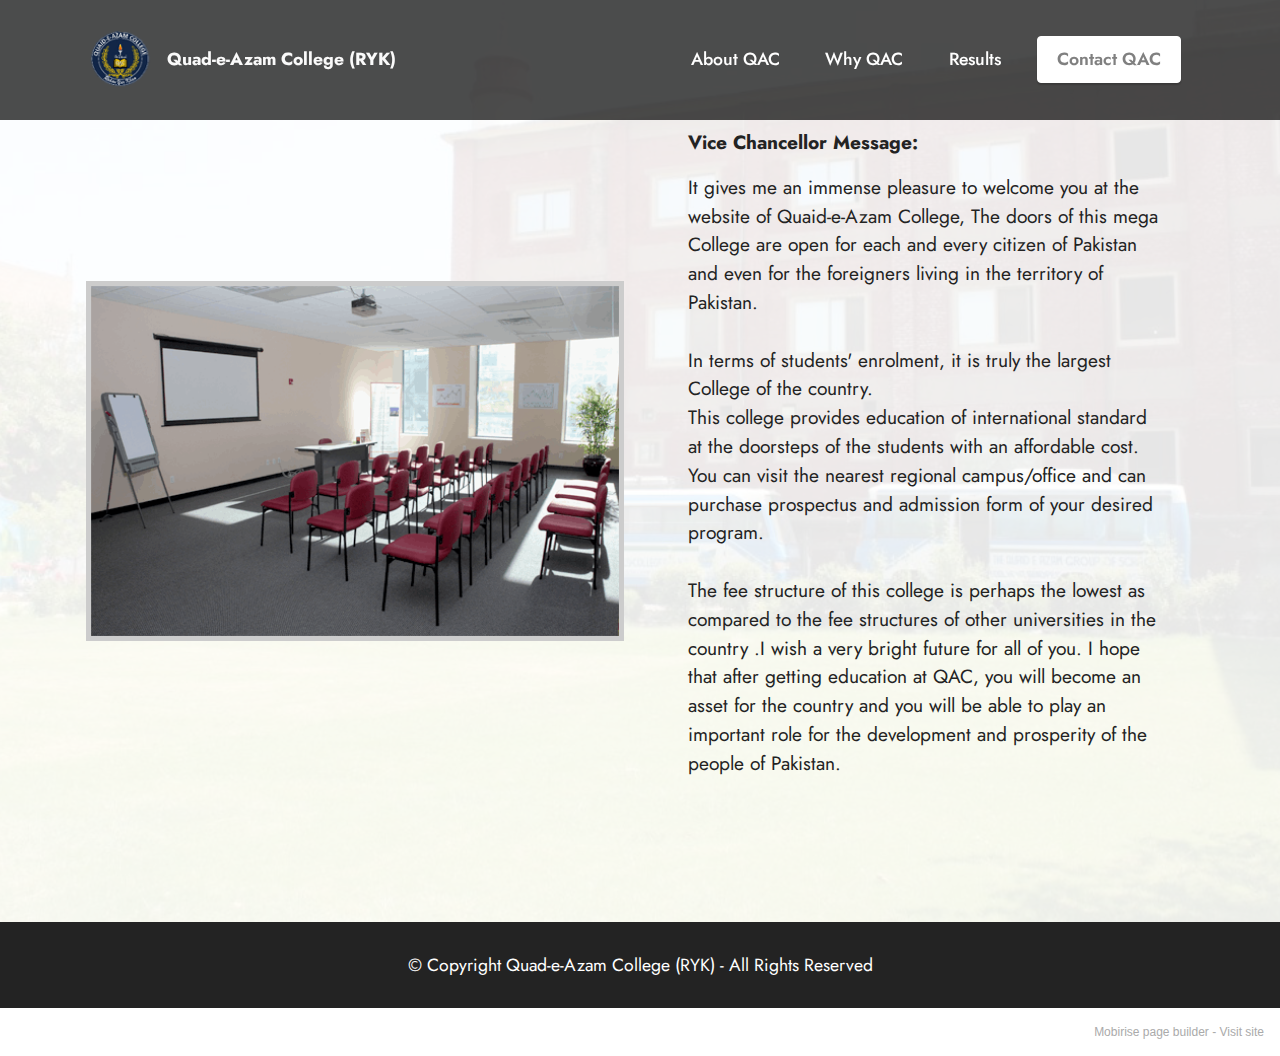
==== index.html @ 375fc7e1 "Add files via upload" ====
<!DOCTYPE html>
<html  >
<head>
  <!-- Site made with Mobirise Website Builder v5.5.8, https://mobirise.com -->
  <meta charset="UTF-8">
  <meta http-equiv="X-UA-Compatible" content="IE=edge">
  <meta name="generator" content="Mobirise v5.5.8, mobirise.com">
  <meta name="viewport" content="width=device-width, initial-scale=1, minimum-scale=1">
  <link rel="shortcut icon" href="assets/images/picture1-76x111.png" type="image/x-icon">
  <meta name="description" content="">
  
  
  <title>::Quaid-e-Azam College (RYK)) ::</title>
  <link rel="stylesheet" href="assets/bootstrap/css/bootstrap.min.css">
  <link rel="stylesheet" href="assets/bootstrap/css/bootstrap-grid.min.css">
  <link rel="stylesheet" href="assets/bootstrap/css/bootstrap-reboot.min.css">
  <link rel="stylesheet" href="assets/dropdown/css/style.css">
  <link rel="stylesheet" href="assets/socicon/css/styles.css">
  <link rel="stylesheet" href="assets/theme/css/style.css">
  <link rel="preload" href="https://fonts.googleapis.com/css?family=Jost:100,200,300,400,500,600,700,800,900,100i,200i,300i,400i,500i,600i,700i,800i,900i&display=swap" as="style" onload="this.onload=null;this.rel='stylesheet'">
  <noscript><link rel="stylesheet" href="https://fonts.googleapis.com/css?family=Jost:100,200,300,400,500,600,700,800,900,100i,200i,300i,400i,500i,600i,700i,800i,900i&display=swap"></noscript>
  <link rel="preload" href="https://fonts.googleapis.com/css?family=Oswald:200,300,400,500,600,700&display=swap" as="style" onload="this.onload=null;this.rel='stylesheet'">
  <noscript><link rel="stylesheet" href="https://fonts.googleapis.com/css?family=Oswald:200,300,400,500,600,700&display=swap"></noscript>
  <link rel="preload" as="style" href="assets/mobirise/css/mbr-additional.css"><link rel="stylesheet" href="assets/mobirise/css/mbr-additional.css" type="text/css">
  
  
  
  
</head>
<body>
  
  <section data-bs-version="5.1" class="menu menu2 cid-uqyqWULmZW" once="menu" id="menu2-k">
    
    <nav class="navbar navbar-dropdown navbar-fixed-top navbar-expand-lg">
        <div class="container">
            <div class="navbar-brand">
                <span class="navbar-logo">
                    <a href="index.html">
                        <img src="assets/images/picture1-76x111.png" alt="Mobirise" style="height: 6.2rem;">
                    </a>
                </span>
                <span class="navbar-caption-wrap"><a class="navbar-caption text-white display-4" href="https://mobiri.se">Quad-e-Azam College (RYK)</a></span>
            </div>
            <button class="navbar-toggler" type="button" data-toggle="collapse" data-bs-toggle="collapse" data-target="#navbarSupportedContent" data-bs-target="#navbarSupportedContent" aria-controls="navbarNavAltMarkup" aria-expanded="false" aria-label="Toggle navigation">
                <div class="hamburger">
                    <span></span>
                    <span></span>
                    <span></span>
                    <span></span>
                </div>
            </button>
            <div class="collapse navbar-collapse" id="navbarSupportedContent">
                <ul class="navbar-nav nav-dropdown" data-app-modern-menu="true"><li class="nav-item"><a class="nav-link link text-primary display-4" href="About.html">
                            About QAC</a></li>
                    <li class="nav-item"><a class="nav-link link text-primary display-4" href="whyqac.html">Why QAC</a></li>
                    <li class="nav-item"><a class="nav-link link text-primary display-4" href="results.html">Results</a>
                    </li></ul>
                
                <div class="navbar-buttons mbr-section-btn"><a class="btn btn-primary display-4" href="Contact.html">Contact QAC</a></div>
            </div>
        </div>
    </nav>
</section>

<section data-bs-version="5.1" class="image1 cid-uqytx50MC4" id="image1-o">
    

    <div class="mbr-overlay" style="opacity: 0.9; background-color: rgb(255, 255, 255);">
    </div>

    <div class="container">
        <div class="row align-items-center">
            <div class="col-12 col-lg-6">
                <div class="image-wrapper">
                    <img src="assets/images/new-school-classroom-530x355.png" alt="">
                    
                </div>
            </div>
            <div class="col-12 col-lg">
                <div class="text-wrapper">
                    <h3 class="mbr-section-title mbr-fonts-style mb-3 display-5"><strong>Vice Chancellor Message:</strong></h3>
                    <p class="mbr-text mbr-fonts-style display-5">It gives me an immense pleasure to welcome you at the website of Quaid-e-Azam College, The doors of this mega College are open for each and every citizen of Pakistan and even for the foreigners living in the territory of Pakistan.
<br>
<br>In terms of students' enrolment, it is truly the largest College of the country.<br>This college provides education of international standard at the doorsteps of the students with an affordable cost. You can visit the nearest regional campus/office and can purchase prospectus and admission form of your desired program.
<br>
<br>The fee structure of this college is perhaps the lowest as compared to the fee structures of other universities in the country .I wish a very bright future for all of you. I hope that after getting education at QAC, you will become an asset for the country and you will be able to play an important role for the development and prosperity of the people of Pakistan.</p>
                </div>
            </div>
        </div>
    </div>
</section>

<section data-bs-version="5.1" class="footer7 cid-uqyEfL6t0F" once="footers" id="footer7-29">

    

    

    <div class="container">
        <div class="media-container-row align-center mbr-white">
            <div class="col-12">
                <p class="mbr-text mb-0 mbr-fonts-style display-4">
                    © Copyright Quad-e-Azam College (RYK) - All Rights Reserved
                </p>
            </div>
        </div>
    </div>
</section><section style="background-color: #fff; font-family: -apple-system, BlinkMacSystemFont, 'Segoe UI', 'Roboto', 'Helvetica Neue', Arial, sans-serif; color:#aaa; font-size:12px; padding: 0; align-items: center; display: flex;"><a href="https://mobirise.site/j" style="flex: 1 1; height: 3rem; padding-left: 1rem;"></a><p style="flex: 0 0 auto; margin:0; padding-right:1rem;">Mobirise page builder - <a href="https://mobirise.site/n" style="color:#aaa;">Visit site</a></p></section><script src="assets/bootstrap/js/bootstrap.bundle.min.js"></script>  <script src="assets/smoothscroll/smooth-scroll.js"></script>  <script src="assets/ytplayer/index.js"></script>  <script src="assets/dropdown/js/navbar-dropdown.js"></script>  <script src="assets/theme/js/script.js"></script>  
  
  
</body>
</html>
---- assets/dropdown/css/style.css ----
.navbar-dropdown {
  left: 0;
  padding: 0;
  position: absolute;
  right: 0;
  top: 0;
  transition: all 0.45s ease;
  z-index: 1030;
  background: #282828; }
  .navbar-dropdown .navbar-logo {
    margin-right: 0.8rem;
    transition: margin 0.3s ease-in-out;
    vertical-align: middle; }
    .navbar-dropdown .navbar-logo img {
      height: 3.125rem;
      transition: all 0.3s ease-in-out; }
    .navbar-dropdown .navbar-logo.mbr-iconfont {
      font-size: 3.125rem;
      line-height: 3.125rem; }
  .navbar-dropdown .navbar-caption {
    font-weight: 700;
    white-space: normal;
    vertical-align: -4px;
    line-height: 3.125rem !important; }
    .navbar-dropdown .navbar-caption, .navbar-dropdown .navbar-caption:hover {
      color: inherit;
      text-decoration: none; }
  .navbar-dropdown .mbr-iconfont + .navbar-caption {
    vertical-align: -1px; }
  .navbar-dropdown.navbar-fixed-top {
    position: fixed; }
  .navbar-dropdown .navbar-brand span {
    vertical-align: -4px; }
  .navbar-dropdown.bg-color.transparent {
    background: none; }
  .navbar-dropdown.navbar-short .navbar-brand {
    padding: 0.625rem 0; }
    .navbar-dropdown.navbar-short .navbar-brand span {
      vertical-align: -1px; }
  .navbar-dropdown.navbar-short .navbar-caption {
    line-height: 2.375rem !important;
    vertical-align: -2px; }
  .navbar-dropdown.navbar-short .navbar-logo {
    margin-right: 0.5rem; }
    .navbar-dropdown.navbar-short .navbar-logo img {
      height: 2.375rem; }
    .navbar-dropdown.navbar-short .navbar-logo.mbr-iconfont {
      font-size: 2.375rem;
      line-height: 2.375rem; }
  .navbar-dropdown.navbar-short .mbr-table-cell {
    height: 3.625rem; }
  .navbar-dropdown .navbar-close {
    left: 0.6875rem;
    position: fixed;
    top: 0.75rem;
    z-index: 1000; }
  .navbar-dropdown .hamburger-icon {
    content: "";
    display: inline-block;
    vertical-align: middle;
    width: 16px;
    -webkit-box-shadow: 0 -6px 0 1px #282828,0 0 0 1px #282828,0 6px 0 1px #282828;
    -moz-box-shadow: 0 -6px 0 1px #282828,0 0 0 1px #282828,0 6px 0 1px #282828;
    box-shadow: 0 -6px 0 1px #282828,0 0 0 1px #282828,0 6px 0 1px #282828; }

.dropdown-menu .dropdown-toggle[data-toggle="dropdown-submenu"]::after {
  border-bottom: 0.35em solid transparent;
  border-left: 0.35em solid;
  border-right: 0;
  border-top: 0.35em solid transparent;
  margin-left: 0.3rem; }

.dropdown-menu .dropdown-item:focus {
  outline: 0; }

.nav-dropdown {
  font-size: 0.75rem;
  font-weight: 500;
  height: auto !important; }
  .nav-dropdown .nav-btn {
    padding-left: 1rem; }
  .nav-dropdown .link {
    margin: .667em 1.667em;
    font-weight: 500;
    padding: 0;
    transition: color .2s ease-in-out; }
    .nav-dropdown .link.dropdown-toggle {
      margin-right: 2.583em; }
      .nav-dropdown .link.dropdown-toggle::after {
        margin-left: .25rem;
        border-top: 0.35em solid;
        border-right: 0.35em solid transparent;
        border-left: 0.35em solid transparent;
        border-bottom: 0; }
      .nav-dropdown .link.dropdown-toggle[aria-expanded="true"] {
        margin: 0;
        padding: 0.667em 3.263em  0.667em 1.667em; }
  .nav-dropdown .link::after,
  .nav-dropdown .dropdown-item::after {
    color: inherit; }
  .nav-dropdown .btn {
    font-size: 0.75rem;
    font-weight: 700;
    letter-spacing: 0;
    margin-bottom: 0;
    padding-left: 1.25rem;
    padding-right: 1.25rem; }
  .nav-dropdown .dropdown-menu {
    border-radius: 0;
    border: 0;
    left: 0;
    margin: 0;
    padding-bottom: 1.25rem;
    padding-top: 1.25rem;
    position: relative; }
  .nav-dropdown .dropdown-submenu {
    margin-left: 0.125rem;
    top: 0; }
  .nav-dropdown .dropdown-item {
    font-weight: 500;
    line-height: 2;
    padding: 0.3846em 4.615em 0.3846em 1.5385em;
    position: relative;
    transition: color .2s ease-in-out, background-color .2s ease-in-out; }
    .nav-dropdown .dropdown-item::after {
      margin-top: -0.3077em;
      position: absolute;
      right: 1.1538em;
      top: 50%; }
    .nav-dropdown .dropdown-item:focus, .nav-dropdown .dropdown-item:hover {
      background: none; }

@media (max-width: 767px) {
  .nav-dropdown.navbar-toggleable-sm {
    bottom: 0;
    display: none;
    left: 0;
    overflow-x: hidden;
    position: fixed;
    top: 0;
    transform: translateX(-100%);
    -ms-transform: translateX(-100%);
    -webkit-transform: translateX(-100%);
    width: 18.75rem;
    z-index: 999; } }
.nav-dropdown.navbar-toggleable-xl {
  bottom: 0;
  display: none;
  left: 0;
  overflow-x: hidden;
  position: fixed;
  top: 0;
  transform: translateX(-100%);
  -ms-transform: translateX(-100%);
  -webkit-transform: translateX(-100%);
  width: 18.75rem;
  z-index: 999; }

.nav-dropdown-sm {
  display: block !important;
  overflow-x: hidden;
  overflow: auto;
  padding-top: 3.875rem; }
  .nav-dropdown-sm::after {
    content: "";
    display: block;
    height: 3rem;
    width: 100%; }
  .nav-dropdown-sm.collapse.in ~ .navbar-close {
    display: block !important; }
  .nav-dropdown-sm.collapsing, .nav-dropdown-sm.collapse.in {
    transform: translateX(0);
    -ms-transform: translateX(0);
    -webkit-transform: translateX(0);
    transition: all 0.25s ease-out;
    -webkit-transition: all 0.25s ease-out;
    background: #282828; }
  .nav-dropdown-sm.collapsing[aria-expanded="false"] {
    transform: translateX(-100%);
    -ms-transform: translateX(-100%);
    -webkit-transform: translateX(-100%); }
  .nav-dropdown-sm .nav-item {
    display: block;
    margin-left: 0 !important;
    padding-left: 0; }
  .nav-dropdown-sm .link,
  .nav-dropdown-sm .dropdown-item {
    border-top: 1px dotted rgba(255, 255, 255, 0.1);
    font-size: 0.8125rem;
    line-height: 1.6;
    margin: 0 !important;
    padding: 0.875rem 2.4rem 0.875rem 1.5625rem !important;
    position: relative;
    white-space: normal; }
    .nav-dropdown-sm .link:focus, .nav-dropdown-sm .link:hover,
    .nav-dropdown-sm .dropdown-item:focus,
    .nav-dropdown-sm .dropdown-item:hover {
      background: rgba(0, 0, 0, 0.2) !important;
      color: #c0a375; }
  .nav-dropdown-sm .nav-btn {
    position: relative;
    padding: 1.5625rem 1.5625rem 0 1.5625rem; }
    .nav-dropdown-sm .nav-btn::before {
      border-top: 1px dotted rgba(255, 255, 255, 0.1);
      content: "";
      left: 0;
      position: absolute;
      top: 0;
      width: 100%; }
    .nav-dropdown-sm .nav-btn + .nav-btn {
      padding-top: 0.625rem; }
      .nav-dropdown-sm .nav-btn + .nav-btn::before {
        display: none; }
  .nav-dropdown-sm .btn {
    padding: 0.625rem 0; }
  .nav-dropdown-sm .dropdown-toggle[data-toggle="dropdown-submenu"]::after {
    margin-left: .25rem;
    border-top: 0.35em solid;
    border-right: 0.35em solid transparent;
    border-left: 0.35em solid transparent;
    border-bottom: 0; }
  .nav-dropdown-sm .dropdown-toggle[data-toggle="dropdown-submenu"][aria-expanded="true"]::after {
    border-top: 0;
    border-right: 0.35em solid transparent;
    border-left: 0.35em solid transparent;
    border-bottom: 0.35em solid; }
  .nav-dropdown-sm .dropdown-menu {
    margin: 0;
    padding: 0;
    position: relative;
    top: 0;
    left: 0;
    width: 100%;
    border: 0;
    float: none;
    border-radius: 0;
    background: none; }
  .nav-dropdown-sm .dropdown-submenu {
    left: 100%;
    margin-left: 0.125rem;
    margin-top: -1.25rem;
    top: 0; }

.navbar-toggleable-sm .nav-dropdown .dropdown-menu {
  position: absolute; }

.navbar-toggleable-sm .nav-dropdown .dropdown-submenu {
  left: 100%;
  margin-left: 0.125rem;
  margin-top: -1.25rem;
  top: 0; }

.navbar-toggleable-sm.opened .nav-dropdown .dropdown-menu {
  position: relative; }

.navbar-toggleable-sm.opened .nav-dropdown .dropdown-submenu {
  left: 0;
  margin-left: 00rem;
  margin-top: 0rem;
  top: 0; }

.is-builder .nav-dropdown.collapsing {
  transition: none !important; }
---- assets/socicon/css/styles.css ----
@charset "UTF-8";

@font-face {
  font-family: 'Socicon';
  src:  url('../fonts/socicon.eot');
  src:  url('../fonts/socicon.eot?#iefix') format('embedded-opentype'),
    url('../fonts/socicon.woff2') format('woff2'),
    url('../fonts/socicon.ttf') format('truetype'),
    url('../fonts/socicon.woff') format('woff'),
    url('../fonts/socicon.svg#socicon') format('svg');
  font-weight: normal;
  font-style: normal;
  font-display: swap;
}

[data-icon]:before {
  font-family: "socicon" !important;
  content: attr(data-icon);
  font-style: normal !important;
  font-weight: normal !important;
  font-variant: normal !important;
  text-transform: none !important;
  speak: none;
  line-height: 1;
  -webkit-font-smoothing: antialiased;
  -moz-osx-font-smoothing: grayscale;
}

[class^="socicon-"], [class*=" socicon-"] {
  /* use !important to prevent issues with browser extensions that change fonts */
  font-family: 'Socicon' !important;
  speak: none;
  font-style: normal;
  font-weight: normal;
  font-variant: normal;
  text-transform: none;
  line-height: 1;

  /* Better Font Rendering =========== */
  -webkit-font-smoothing: antialiased;
  -moz-osx-font-smoothing: grayscale;
}

.socicon-eitaa:before {
  content: "\e97c";
}
.socicon-soroush:before {
  content: "\e97d";
}
.socicon-bale:before {
  content: "\e97e";
}
.socicon-zazzle:before {
  content: "\e97b";
}
.socicon-society6:before {
  content: "\e97a";
}
.socicon-redbubble:before {
  content: "\e979";
}
.socicon-avvo:before {
  content: "\e978";
}
.socicon-stitcher:before {
  content: "\e977";
}
.socicon-googlehangouts:before {
  content: "\e974";
}
.socicon-dlive:before {
  content: "\e975";
}
.socicon-vsco:before {
  content: "\e976";
}
.socicon-flipboard:before {
  content: "\e973";
}
.socicon-ubuntu:before {
  content: "\e958";
}
.socicon-artstation:before {
  content: "\e959";
}
.socicon-invision:before {
  content: "\e95a";
}
.socicon-torial:before {
  content: "\e95b";
}
.socicon-collectorz:before {
  content: "\e95c";
}
.socicon-seenthis:before {
  content: "\e95d";
}
.socicon-googleplaymusic:before {
  content: "\e95e";
}
.socicon-debian:before {
  content: "\e95f";
}
.socicon-filmfreeway:before {
  content: "\e960";
}
.socicon-gnome:before {
  content: "\e961";
}
.socicon-itchio:before {
  content: "\e962";
}
.socicon-jamendo:before {
  content: "\e963";
}
.socicon-mix:before {
  content: "\e964";
}
.socicon-sharepoint:before {
  content: "\e965";
}
.socicon-tinder:before {
  content: "\e966";
}
.socicon-windguru:before {
  content: "\e967";
}
.socicon-cdbaby:before {
  content: "\e968";
}
.socicon-elementaryos:before {
  content: "\e969";
}
.socicon-stage32:before {
  content: "\e96a";
}
.socicon-tiktok:before {
  content: "\e96b";
}
.socicon-gitter:before {
  content: "\e96c";
}
.socicon-letterboxd:before {
  content: "\e96d";
}
.socicon-threema:before {
  content: "\e96e";
}
.socicon-splice:before {
  content: "\e96f";
}
.socicon-metapop:before {
  content: "\e970";
}
.socicon-naver:before {
  content: "\e971";
}
.socicon-remote:before {
  content: "\e972";
}
.socicon-internet:before {
  content: "\e957";
}
.socicon-moddb:before {
  content: "\e94b";
}
.socicon-indiedb:before {
  content: "\e94c";
}
.socicon-traxsource:before {
  content: "\e94d";
}
.socicon-gamefor:before {
  content: "\e94e";
}
.socicon-pixiv:before {
  content: "\e94f";
}
.socicon-myanimelist:before {
  content: "\e950";
}
.socicon-blackberry:before {
  content: "\e951";
}
.socicon-wickr:before {
  content: "\e952";
}
.socicon-spip:before {
  content: "\e953";
}
.socicon-napster:before {
  content: "\e954";
}
.socicon-beatport:before {
  content: "\e955";
}
.socicon-hackerone:before {
  content: "\e956";
}
.socicon-hackernews:before {
  content: "\e946";
}
.socicon-smashwords:before {
  content: "\e947";
}
.socicon-kobo:before {
  content: "\e948";
}
.socicon-bookbub:before {
  content: "\e949";
}
.socicon-mailru:before {
  content: "\e94a";
}
.socicon-gitlab:before {
  content: "\e945";
}
.socicon-instructables:before {
  content: "\e944";
}
.socicon-portfolio:before {
  content: "\e943";
}
.socicon-codered:before {
  content: "\e940";
}
.socicon-origin:before {
  content: "\e941";
}
.socicon-nextdoor:before {
  content: "\e942";
}
.socicon-udemy:before {
  content: "\e93f";
}
.socicon-livemaster:before {
  content: "\e93e";
}
.socicon-crunchbase:before {
  content: "\e93b";
}
.socicon-homefy:before {
  content: "\e93c";
}
.socicon-calendly:before {
  content: "\e93d";
}
.socicon-realtor:before {
  content: "\e90f";
}
.socicon-tidal:before {
  content: "\e910";
}
.socicon-qobuz:before {
  content: "\e911";
}
.socicon-natgeo:before {
  content: "\e912";
}
.socicon-mastodon:before {
  content: "\e913";
}
.socicon-unsplash:before {
  content: "\e914";
}
.socicon-homeadvisor:before {
  content: "\e915";
}
.socicon-angieslist:before {
  content: "\e916";
}
.socicon-codepen:before {
  content: "\e917";
}
.socicon-slack:before {
  content: "\e918";
}
.socicon-openaigym:before {
  content: "\e919";
}
.socicon-logmein:before {
  content: "\e91a";
}
.socicon-fiverr:before {
  content: "\e91b";
}
.socicon-gotomeeting:before {
  content: "\e91c";
}
.socicon-aliexpress:before {
  content: "\e91d";
}
.socicon-guru:before {
  content: "\e91e";
}
.socicon-appstore:before {
  content: "\e91f";
}
.socicon-homes:before {
  content: "\e920";
}
.socicon-zoom:before {
  content: "\e921";
}
.socicon-alibaba:before {
  content: "\e922";
}
.socicon-craigslist:before {
  content: "\e923";
}
.socicon-wix:before {
  content: "\e924";
}
.socicon-redfin:before {
  content: "\e925";
}
.socicon-googlecalendar:before {
  content: "\e926";
}
.socicon-shopify:before {
  content: "\e927";
}
.socicon-freelancer:before {
  content: "\e928";
}
.socicon-seedrs:before {
  content: "\e929";
}
.socicon-bing:before {
  content: "\e92a";
}
.socicon-doodle:before {
  content: "\e92b";
}
.socicon-bonanza:before {
  content: "\e92c";
}
.socicon-squarespace:before {
  content: "\e92d";
}
.socicon-toptal:before {
  content: "\e92e";
}
.socicon-gust:before {
  content: "\e92f";
}
.socicon-ask:before {
  content: "\e930";
}
.socicon-trulia:before {
  content: "\e931";
}
.socicon-loomly:before {
  content: "\e932";
}
.socicon-ghost:before {
  content: "\e933";
}
.socicon-upwork:before {
  content: "\e934";
}
.socicon-fundable:before {
  content: "\e935";
}
.socicon-booking:before {
  content: "\e936";
}
.socicon-googlemaps:before {
  content: "\e937";
}
.socicon-zillow:before {
  content: "\e938";
}
.socicon-niconico:before {
  content: "\e939";
}
.socicon-toneden:before {
  content: "\e93a";
}
.socicon-augment:before {
  content: "\e908";
}
.socicon-bitbucket:before {
  content: "\e909";
}
.socicon-fyuse:before {
  content: "\e90a";
}
.socicon-yt-gaming:before {
  content: "\e90b";
}
.socicon-sketchfab:before {
  content: "\e90c";
}
.socicon-mobcrush:before {
  content: "\e90d";
}
.socicon-microsoft:before {
  content: "\e90e";
}
.socicon-pandora:before {
  content: "\e907";
}
.socicon-messenger:before {
  content: "\e906";
}
.socicon-gamewisp:before {
  content: "\e905";
}
.socicon-bloglovin:before {
  content: "\e904";
}
.socicon-tunein:before {
  content: "\e903";
}
.socicon-gamejolt:before {
  content: "\e901";
}
.socicon-trello:before {
  content: "\e902";
}
.socicon-spreadshirt:before {
  content: "\e900";
}
.socicon-500px:before {
  content: "\e000";
}
.socicon-8tracks:before {
  content: "\e001";
}
.socicon-airbnb:before {
  content: "\e002";
}
.socicon-alliance:before {
  content: "\e003";
}
.socicon-amazon:before {
  content: "\e004";
}
.socicon-amplement:before {
  content: "\e005";
}
.socicon-android:before {
  content: "\e006";
}
.socicon-angellist:before {
  content: "\e007";
}
.socicon-apple:before {
  content: "\e008";
}
.socicon-appnet:before {
  content: "\e009";
}
.socicon-baidu:before {
  content: "\e00a";
}
.socicon-bandcamp:before {
  content: "\e00b";
}
.socicon-battlenet:before {
  content: "\e00c";
}
.socicon-mixer:before {
  content: "\e00d";
}
.socicon-bebee:before {
  content: "\e00e";
}
.socicon-bebo:before {
  content: "\e00f";
}
.socicon-behance:before {
  content: "\e010";
}
.socicon-blizzard:before {
  content: "\e011";
}
.socicon-blogger:before {
  content: "\e012";
}
.socicon-buffer:before {
  content: "\e013";
}
.socicon-chrome:before {
  content: "\e014";
}
.socicon-coderwall:before {
  content: "\e015";
}
.socicon-curse:before {
  content: "\e016";
}
.socicon-dailymotion:before {
  content: "\e017";
}
.socicon-deezer:before {
  content: "\e018";
}
.socicon-delicious:before {
  content: "\e019";
}
.socicon-deviantart:before {
  content: "\e01a";
}
.socicon-diablo:before {
  content: "\e01b";
}
.socicon-digg:before {
  content: "\e01c";
}
.socicon-discord:before {
  content: "\e01d";
}
.socicon-disqus:before {
  content: "\e01e";
}
.socicon-douban:before {
  content: "\e01f";
}
.socicon-draugiem:before {
  content: "\e020";
}
.socicon-dribbble:before {
  content: "\e021";
}
.socicon-drupal:before {
  content: "\e022";
}
.socicon-ebay:before {
  content: "\e023";
}
.socicon-ello:before {
  content: "\e024";
}
.socicon-endomodo:before {
  content: "\e025";
}
.socicon-envato:before {
  content: "\e026";
}
.socicon-etsy:before {
  content: "\e027";
}
.socicon-facebook:before {
  content: "\e028";
}
.socicon-feedburner:before {
  content: "\e029";
}
.socicon-filmweb:before {
  content: "\e02a";
}
.socicon-firefox:before {
  content: "\e02b";
}
.socicon-flattr:before {
  content: "\e02c";
}
.socicon-flickr:before {
  content: "\e02d";
}
.socicon-formulr:before {
  content: "\e02e";
}
.socicon-forrst:before {
  content: "\e02f";
}
.socicon-foursquare:before {
  content: "\e030";
}
.socicon-friendfeed:before {
  content: "\e031";
}
.socicon-github:before {
  content: "\e032";
}
.socicon-goodreads:before {
  content: "\e033";
}
.socicon-google:before {
  content: "\e034";
}
.socicon-googlescholar:before {
  content: "\e035";
}
.socicon-googlegroups:before {
  content: "\e036";
}
.socicon-googlephotos:before {
  content: "\e037";
}
.socicon-googleplus:before {
  content: "\e038";
}
.socicon-grooveshark:before {
  content: "\e039";
}
.socicon-hackerrank:before {
  content: "\e03a";
}
.socicon-hearthstone:before {
  content: "\e03b";
}
.socicon-hellocoton:before {
  content: "\e03c";
}
.socicon-heroes:before {
  content: "\e03d";
}
.socicon-smashcast:before {
  content: "\e03e";
}
.socicon-horde:before {
  content: "\e03f";
}
.socicon-houzz:before {
  content: "\e040";
}
.socicon-icq:before {
  content: "\e041";
}
.socicon-identica:before {
  content: "\e042";
}
.socicon-imdb:before {
  content: "\e043";
}
.socicon-instagram:before {
  content: "\e044";
}
.socicon-issuu:before {
  content: "\e045";
}
.socicon-istock:before {
  content: "\e046";
}
.socicon-itunes:before {
  content: "\e047";
}
.socicon-keybase:before {
  content: "\e048";
}
.socicon-lanyrd:before {
  content: "\e049";
}
.socicon-lastfm:before {
  content: "\e04a";
}
.socicon-line:before {
  content: "\e04b";
}
.socicon-linkedin:before {
  content: "\e04c";
}
.socicon-livejournal:before {
  content: "\e04d";
}
.socicon-lyft:before {
  content: "\e04e";
}
.socicon-macos:before {
  content: "\e04f";
}
.socicon-mail:before {
  content: "\e050";
}
.socicon-medium:before {
  content: "\e051";
}
.socicon-meetup:before {
  content: "\e052";
}
.socicon-mixcloud:before {
  content: "\e053";
}
.socicon-modelmayhem:before {
  content: "\e054";
}
.socicon-mumble:before {
  content: "\e055";
}
.socicon-myspace:before {
  content: "\e056";
}
.socicon-newsvine:before {
  content: "\e057";
}
.socicon-nintendo:before {
  content: "\e058";
}
.socicon-npm:before {
  content: "\e059";
}
.socicon-odnoklassniki:before {
  content: "\e05a";
}
.socicon-openid:before {
  content: "\e05b";
}
.socicon-opera:before {
  content: "\e05c";
}
.socicon-outlook:before {
  content: "\e05d";
}
.socicon-overwatch:before {
  content: "\e05e";
}
.socicon-patreon:before {
  content: "\e05f";
}
.socicon-paypal:before {
  content: "\e060";
}
.socicon-periscope:before {
  content: "\e061";
}
.socicon-persona:before {
  content: "\e062";
}
.socicon-pinterest:before {
  content: "\e063";
}
.socicon-play:before {
  content: "\e064";
}
.socicon-player:before {
  content: "\e065";
}
.socicon-playstation:before {
  content: "\e066";
}
.socicon-pocket:before {
  content: "\e067";
}
.socicon-qq:before {
  content: "\e068";
}
.socicon-quora:before {
  content: "\e069";
}
.socicon-raidcall:before {
  content: "\e06a";
}
.socicon-ravelry:before {
  content: "\e06b";
}
.socicon-reddit:before {
  content: "\e06c";
}
.socicon-renren:before {
  content: "\e06d";
}
.socicon-researchgate:before {
  content: "\e06e";
}
.socicon-residentadvisor:before {
  content: "\e06f";
}
.socicon-reverbnation:before {
  content: "\e070";
}
.socicon-rss:before {
  content: "\e071";
}
.socicon-sharethis:before {
  content: "\e072";
}
.socicon-skype:before {
  content: "\e073";
}
.socicon-slideshare:before {
  content: "\e074";
}
.socicon-smugmug:before {
  content: "\e075";
}
.socicon-snapchat:before {
  content: "\e076";
}
.socicon-songkick:before {
  content: "\e077";
}
.socicon-soundcloud:before {
  content: "\e078";
}
.socicon-spotify:before {
  content: "\e079";
}
.socicon-stackexchange:before {
  content: "\e07a";
}
.socicon-stackoverflow:before {
  content: "\e07b";
}
.socicon-starcraft:before {
  content: "\e07c";
}
.socicon-stayfriends:before {
  content: "\e07d";
}
.socicon-steam:before {
  content: "\e07e";
}
.socicon-storehouse:before {
  content: "\e07f";
}
.socicon-strava:before {
  content: "\e080";
}
.socicon-streamjar:before {
  content: "\e081";
}
.socicon-stumbleupon:before {
  content: "\e082";
}
.socicon-swarm:before {
  content: "\e083";
}
.socicon-teamspeak:before {
  content: "\e084";
}
.socicon-teamviewer:before {
  content: "\e085";
}
.socicon-technorati:before {
  content: "\e086";
}
.socicon-telegram:before {
  content: "\e087";
}
.socicon-tripadvisor:before {
  content: "\e088";
}
.socicon-tripit:before {
  content: "\e089";
}
.socicon-triplej:before {
  content: "\e08a";
}
.socicon-tumblr:before {
  content: "\e08b";
}
.socicon-twitch:before {
  content: "\e08c";
}
.socicon-twitter:before {
  content: "\e08d";
}
.socicon-uber:before {
  content: "\e08e";
}
.socicon-ventrilo:before {
  content: "\e08f";
}
.socicon-viadeo:before {
  content: "\e090";
}
.socicon-viber:before {
  content: "\e091";
}
.socicon-viewbug:before {
  content: "\e092";
}
.socicon-vimeo:before {
  content: "\e093";
}
.socicon-vine:before {
  content: "\e094";
}
.socicon-vkontakte:before {
  content: "\e095";
}
.socicon-warcraft:before {
  content: "\e096";
}
.socicon-wechat:before {
  content: "\e097";
}
.socicon-weibo:before {
  content: "\e098";
}
.socicon-whatsapp:before {
  content: "\e099";
}
.socicon-wikipedia:before {
  content: "\e09a";
}
.socicon-windows:before {
  content: "\e09b";
}
.socicon-wordpress:before {
  content: "\e09c";
}
.socicon-wykop:before {
  content: "\e09d";
}
.socicon-xbox:before {
  content: "\e09e";
}
.socicon-xing:before {
  content: "\e09f";
}
.socicon-yahoo:before {
  content: "\e0a0";
}
.socicon-yammer:before {
  content: "\e0a1";
}
.socicon-yandex:before {
  content: "\e0a2";
}
.socicon-yelp:before {
  content: "\e0a3";
}
.socicon-younow:before {
  content: "\e0a4";
}
.socicon-youtube:before {
  content: "\e0a5";
}
.socicon-zapier:before {
  content: "\e0a6";
}
.socicon-zerply:before {
  content: "\e0a7";
}
.socicon-zomato:before {
  content: "\e0a8";
}
.socicon-zynga:before {
  content: "\e0a9";
}
---- assets/theme/css/style.css ----
@charset "UTF-8";
section {
  background-color: #ffffff;
}

body {
  font-style: normal;
  line-height: 1.5;
  font-weight: 400;
  color: #232323;
  position: relative;
}

button {
  background-color: transparent;
  border-color: transparent;
}

section,
.container,
.container-fluid {
  position: relative;
  word-wrap: break-word;
}

a.mbr-iconfont:hover {
  text-decoration: none;
}

.article .lead p,
.article .lead ul,
.article .lead ol,
.article .lead pre,
.article .lead blockquote {
  margin-bottom: 0;
}

a {
  font-style: normal;
  font-weight: 400;
  cursor: pointer;
}
a, a:hover {
  text-decoration: none;
}

.mbr-section-title {
  font-style: normal;
  line-height: 1.3;
}

.mbr-section-subtitle {
  line-height: 1.3;
}

.mbr-text {
  font-style: normal;
  line-height: 1.7;
}

h1,
h2,
h3,
h4,
h5,
h6,
.display-1,
.display-2,
.display-4,
.display-5,
.display-7,
span,
p,
a {
  line-height: 1;
  word-break: break-word;
  word-wrap: break-word;
  font-weight: 400;
}

b,
strong {
  font-weight: bold;
}

input:-webkit-autofill, input:-webkit-autofill:hover, input:-webkit-autofill:focus, input:-webkit-autofill:active {
  transition-delay: 9999s;
  -webkit-transition-property: background-color, color;
  transition-property: background-color, color;
}

textarea[type=hidden] {
  display: none;
}

section {
  background-position: 50% 50%;
  background-repeat: no-repeat;
  background-size: cover;
}
section .mbr-background-video,
section .mbr-background-video-preview {
  position: absolute;
  bottom: 0;
  left: 0;
  right: 0;
  top: 0;
}

.hidden {
  visibility: hidden;
}

.mbr-z-index20 {
  z-index: 20;
}

/*! Base colors */
.mbr-white {
  color: #ffffff;
}

.mbr-black {
  color: #111111;
}

.mbr-bg-white {
  background-color: #ffffff;
}

.mbr-bg-black {
  background-color: #000000;
}

/*! Text-aligns */
.align-left {
  text-align: left;
}

.align-center {
  text-align: center;
}

.align-right {
  text-align: right;
}

/*! Font-weight  */
.mbr-light {
  font-weight: 300;
}

.mbr-regular {
  font-weight: 400;
}

.mbr-semibold {
  font-weight: 500;
}

.mbr-bold {
  font-weight: 700;
}

/*! Media  */
.media-content {
  flex-basis: 100%;
}

.media-container-row {
  display: flex;
  flex-direction: row;
  flex-wrap: wrap;
  justify-content: center;
  align-content: center;
  align-items: start;
}
.media-container-row .media-size-item {
  width: 400px;
}

.media-container-column {
  display: flex;
  flex-direction: column;
  flex-wrap: wrap;
  justify-content: center;
  align-content: center;
  align-items: stretch;
}
.media-container-column > * {
  width: 100%;
}

@media (min-width: 992px) {
  .media-container-row {
    flex-wrap: nowrap;
  }
}
figure {
  margin-bottom: 0;
  overflow: hidden;
}

figure[mbr-media-size] {
  transition: width 0.1s;
}

img,
iframe {
  display: block;
  width: 100%;
}

.card {
  background-color: transparent;
  border: none;
}

.card-box {
  width: 100%;
}

.card-img {
  text-align: center;
  flex-shrink: 0;
  -webkit-flex-shrink: 0;
}

.media {
  max-width: 100%;
  margin: 0 auto;
}

.mbr-figure {
  align-self: center;
}

.media-container > div {
  max-width: 100%;
}

.mbr-figure img,
.card-img img {
  width: 100%;
}

@media (max-width: 991px) {
  .media-size-item {
    width: auto !important;
  }

  .media {
    width: auto;
  }

  .mbr-figure {
    width: 100% !important;
  }
}
/*! Buttons */
.mbr-section-btn {
  margin-left: -0.6rem;
  margin-right: -0.6rem;
  font-size: 0;
}

.btn {
  font-weight: 600;
  border-width: 1px;
  font-style: normal;
  margin: 0.6rem 0.6rem;
  white-space: normal;
  transition: all 0.2s ease-in-out;
  display: inline-flex;
  align-items: center;
  justify-content: center;
  word-break: break-word;
}

.btn-sm {
  font-weight: 600;
  letter-spacing: 0px;
  transition: all 0.3s ease-in-out;
}

.btn-md {
  font-weight: 600;
  letter-spacing: 0px;
  transition: all 0.3s ease-in-out;
}

.btn-lg {
  font-weight: 600;
  letter-spacing: 0px;
  transition: all 0.3s ease-in-out;
}

.btn-form {
  margin: 0;
}
.btn-form:hover {
  cursor: pointer;
}

nav .mbr-section-btn {
  margin-left: 0rem;
  margin-right: 0rem;
}

/*! Btn icon margin */
.btn .mbr-iconfont,
.btn.btn-sm .mbr-iconfont {
  order: 1;
  cursor: pointer;
  margin-left: 0.5rem;
  vertical-align: sub;
}

.btn.btn-md .mbr-iconfont,
.btn.btn-md .mbr-iconfont {
  margin-left: 0.8rem;
}

.mbr-regular {
  font-weight: 400;
}

.mbr-semibold {
  font-weight: 500;
}

.mbr-bold {
  font-weight: 700;
}

[type=submit] {
  -webkit-appearance: none;
}

/*! Full-screen */
.mbr-fullscreen .mbr-overlay {
  min-height: 100vh;
}

.mbr-fullscreen {
  display: flex;
  display: -moz-flex;
  display: -ms-flex;
  display: -o-flex;
  align-items: center;
  min-height: 100vh;
  padding-top: 3rem;
  padding-bottom: 3rem;
}

/*! Map */
.map {
  height: 25rem;
  position: relative;
}
.map iframe {
  width: 100%;
  height: 100%;
}

/*! Scroll to top arrow */
.mbr-arrow-up {
  bottom: 25px;
  right: 90px;
  position: fixed;
  text-align: right;
  z-index: 5000;
  color: #ffffff;
  font-size: 22px;
}

.mbr-arrow-up a {
  background: rgba(0, 0, 0, 0.2);
  border-radius: 50%;
  color: #fff;
  display: inline-block;
  height: 60px;
  width: 60px;
  border: 2px solid #fff;
  outline-style: none !important;
  position: relative;
  text-decoration: none;
  transition: all 0.3s ease-in-out;
  cursor: pointer;
  text-align: center;
}
.mbr-arrow-up a:hover {
  background-color: rgba(0, 0, 0, 0.4);
}
.mbr-arrow-up a i {
  line-height: 60px;
}

.mbr-arrow-up-icon {
  display: block;
  color: #fff;
}

.mbr-arrow-up-icon::before {
  content: "›";
  display: inline-block;
  font-family: serif;
  font-size: 22px;
  line-height: 1;
  font-style: normal;
  position: relative;
  top: 6px;
  left: -4px;
  transform: rotate(-90deg);
}

/*! Arrow Down */
.mbr-arrow {
  position: absolute;
  bottom: 45px;
  left: 50%;
  width: 60px;
  height: 60px;
  cursor: pointer;
  background-color: rgba(80, 80, 80, 0.5);
  border-radius: 50%;
  transform: translateX(-50%);
}
@media (max-width: 767px) {
  .mbr-arrow {
    display: none;
  }
}
.mbr-arrow > a {
  display: inline-block;
  text-decoration: none;
  outline-style: none;
  -webkit-animation: arrowdown 1.7s ease-in-out infinite;
          animation: arrowdown 1.7s ease-in-out infinite;
  color: #ffffff;
}
.mbr-arrow > a > i {
  position: absolute;
  top: -2px;
  left: 15px;
  font-size: 2rem;
}

#scrollToTop a i::before {
  content: "";
  position: absolute;
  display: block;
  border-bottom: 2.5px solid #fff;
  border-left: 2.5px solid #fff;
  width: 27.8%;
  height: 27.8%;
  left: 50%;
  top: 51%;
  transform: translateY(-30%) translateX(-50%) rotate(135deg);
}

@keyframes arrowdown {
  0% {
    transform: translateY(0px);
  }
  50% {
    transform: translateY(-5px);
  }
  100% {
    transform: translateY(0px);
  }
}
@-webkit-keyframes arrowdown {
  0% {
    transform: translateY(0px);
  }
  50% {
    transform: translateY(-5px);
  }
  100% {
    transform: translateY(0px);
  }
}
@media (max-width: 500px) {
  .mbr-arrow-up {
    left: 0;
    right: 0;
    text-align: center;
  }
}
/*Gradients animation*/
@keyframes gradient-animation {
  from {
    background-position: 0% 100%;
    -webkit-animation-timing-function: ease-in-out;
            animation-timing-function: ease-in-out;
  }
  to {
    background-position: 100% 0%;
    -webkit-animation-timing-function: ease-in-out;
            animation-timing-function: ease-in-out;
  }
}
@-webkit-keyframes gradient-animation {
  from {
    background-position: 0% 100%;
    -webkit-animation-timing-function: ease-in-out;
            animation-timing-function: ease-in-out;
  }
  to {
    background-position: 100% 0%;
    -webkit-animation-timing-function: ease-in-out;
            animation-timing-function: ease-in-out;
  }
}
.bg-gradient {
  background-size: 200% 200%;
  animation: gradient-animation 5s infinite alternate;
  -webkit-animation: gradient-animation 5s infinite alternate;
}

.menu .navbar-brand {
  display: -webkit-flex;
}
.menu .navbar-brand span {
  display: flex;
  display: -webkit-flex;
}
.menu .navbar-brand .navbar-caption-wrap {
  display: -webkit-flex;
}
.menu .navbar-brand .navbar-logo img {
  display: -webkit-flex;
  width: auto;
}
@media (min-width: 768px) and (max-width: 991px) {
  .menu .navbar-toggleable-sm .navbar-nav {
    display: -ms-flexbox;
  }
}
@media (max-width: 991px) {
  .menu .navbar-collapse {
    max-height: 93.5vh;
  }
  .menu .navbar-collapse.show {
    overflow: auto;
  }
}
@media (min-width: 992px) {
  .menu .navbar-nav.nav-dropdown {
    display: -webkit-flex;
  }
  .menu .navbar-toggleable-sm .navbar-collapse {
    display: -webkit-flex !important;
  }
  .menu .collapsed .navbar-collapse {
    max-height: 93.5vh;
  }
  .menu .collapsed .navbar-collapse.show {
    overflow: auto;
  }
}
@media (max-width: 767px) {
  .menu .navbar-collapse {
    max-height: 80vh;
  }
}

.nav-link .mbr-iconfont {
  margin-right: 0.5rem;
}

.navbar {
  display: -webkit-flex;
  -webkit-flex-wrap: wrap;
  -webkit-align-items: center;
  -webkit-justify-content: space-between;
}

.navbar-collapse {
  -webkit-flex-basis: 100%;
  -webkit-flex-grow: 1;
  -webkit-align-items: center;
}

.nav-dropdown .link {
  padding: 0.667em 1.667em !important;
  margin: 0 !important;
}

.nav {
  display: -webkit-flex;
  -webkit-flex-wrap: wrap;
}

.row {
  display: -webkit-flex;
  -webkit-flex-wrap: wrap;
}

.justify-content-center {
  -webkit-justify-content: center;
}

.form-inline {
  display: -webkit-flex;
}

.card-wrapper {
  -webkit-flex: 1;
}

.carousel-control {
  z-index: 10;
  display: -webkit-flex;
}

.carousel-controls {
  display: -webkit-flex;
}

.media {
  display: -webkit-flex;
}

.form-group:focus {
  outline: none;
}

.jq-selectbox__select {
  padding: 7px 0;
  position: relative;
}

.jq-selectbox__dropdown {
  overflow: hidden;
  border-radius: 10px;
  position: absolute;
  top: 100%;
  left: 0 !important;
  width: 100% !important;
}

.jq-selectbox__trigger-arrow {
  right: 0;
  transform: translateY(-50%);
}

.jq-selectbox li {
  padding: 1.07em 0.5em;
}

input[type=range] {
  padding-left: 0 !important;
  padding-right: 0 !important;
}

.modal-dialog,
.modal-content {
  height: 100%;
}

.modal-dialog .carousel-inner {
  height: calc(100vh - 1.75rem);
}
@media (max-width: 575px) {
  .modal-dialog .carousel-inner {
    height: calc(100vh - 1rem);
  }
}

.carousel-item {
  text-align: center;
}

.carousel-item img {
  margin: auto;
}

.navbar-toggler {
  align-self: flex-start;
  padding: 0.25rem 0.75rem;
  font-size: 1.25rem;
  line-height: 1;
  background: transparent;
  border: 1px solid transparent;
  border-radius: 0.25rem;
}

.navbar-toggler:focus,
.navbar-toggler:hover {
  text-decoration: none;
  box-shadow: none;
}

.navbar-toggler-icon {
  display: inline-block;
  width: 1.5em;
  height: 1.5em;
  vertical-align: middle;
  content: "";
  background: no-repeat center center;
  background-size: 100% 100%;
}

.navbar-toggler-left {
  position: absolute;
  left: 1rem;
}

.navbar-toggler-right {
  position: absolute;
  right: 1rem;
}

.card-img {
  width: auto;
}

.menu .navbar.collapsed:not(.beta-menu) {
  flex-direction: column;
}

.carousel-item.active,
.carousel-item-next,
.carousel-item-prev {
  display: flex;
}

.note-air-layout .dropup .dropdown-menu,
.note-air-layout .navbar-fixed-bottom .dropdown .dropdown-menu {
  bottom: initial !important;
}

html,
body {
  height: auto;
  min-height: 100vh;
}

.dropup .dropdown-toggle::after {
  display: none;
}

.form-asterisk {
  font-family: initial;
  position: absolute;
  top: -2px;
  font-weight: normal;
}

.form-control-label {
  position: relative;
  cursor: pointer;
  margin-bottom: 0.357em;
  padding: 0;
}

.alert {
  color: #ffffff;
  border-radius: 0;
  border: 0;
  font-size: 1.1rem;
  line-height: 1.5;
  margin-bottom: 1.875rem;
  padding: 1.25rem;
  position: relative;
  text-align: center;
}
.alert.alert-form::after {
  background-color: inherit;
  bottom: -7px;
  content: "";
  display: block;
  height: 14px;
  left: 50%;
  margin-left: -7px;
  position: absolute;
  transform: rotate(45deg);
  width: 14px;
}

.form-control {
  background-color: #ffffff;
  background-clip: border-box;
  color: #232323;
  line-height: 1rem !important;
  height: auto;
  padding: 0.6rem 1.2rem;
  transition: border-color 0.25s ease 0s;
  border: 1px solid transparent !important;
  border-radius: 4px;
  box-shadow: rgba(0, 0, 0, 0.07) 0px 1px 1px 0px, rgba(0, 0, 0, 0.07) 0px 1px 3px 0px, rgba(0, 0, 0, 0.03) 0px 0px 0px 1px;
}
.form-active .form-control:invalid {
  border-color: red;
}

form .row {
  margin-left: -0.6rem;
  margin-right: -0.6rem;
}
form .row [class*=col] {
  padding-left: 0.6rem;
  padding-right: 0.6rem;
}

form .mbr-section-btn {
  margin: 0;
  padding-left: 0.6rem;
  padding-right: 0.6rem;
}

form .btn {
  display: flex;
  padding: 0.6rem 1.2rem;
  margin: 0;
}

form .form-check-input {
  margin-top: 0.5;
}

textarea.form-control {
  line-height: 1.5rem !important;
}

.form-group {
  margin-bottom: 1.2rem;
}

.form-control,
form .btn {
  min-height: 48px;
}

.gdpr-block label span.textGDPR input[name=gdpr] {
  top: 7px;
}

.form-control:focus {
  box-shadow: none;
}

:focus {
  outline: none;
}

.mbr-overlay {
  background-color: #000;
  bottom: 0;
  left: 0;
  opacity: 0.5;
  position: absolute;
  right: 0;
  top: 0;
  z-index: 0;
  pointer-events: none;
}

blockquote {
  font-style: italic;
  padding: 3rem;
  font-size: 1.09rem;
  position: relative;
  border-left: 3px solid;
}

ul,
ol,
pre,
blockquote {
  margin-bottom: 2.3125rem;
}

.mt-4 {
  margin-top: 2rem !important;
}

.mb-4 {
  margin-bottom: 2rem !important;
}

@media (min-width: 992px) {
  .container {
    padding-left: 16px;
    padding-right: 16px;
  }

  .row {
    margin-left: -16px;
    margin-right: -16px;
  }
  .row > [class*=col] {
    padding-left: 16px;
    padding-right: 16px;
  }
}
@media (min-width: 768px) {
  .container-fluid {
    padding-left: 32px;
    padding-right: 32px;
  }
}
@media (min-width: 768px) and (max-width: 991px) {
  .mbr-container {
    padding-left: 32px;
    padding-right: 32px;
  }
}
@media (max-width: 767px) {
  .mbr-container {
    padding-left: 16px;
    padding-right: 16px;
  }
}
.card-wrapper,
.item-wrapper {
  overflow: hidden;
}

.app-video-wrapper > img {
  opacity: 1;
}

.item {
  position: relative;
}

.dropdown-menu .dropdown-menu {
  left: 100%;
}

.dropdown-item + .dropdown-menu {
  display: none;
}

.dropdown-item:hover + .dropdown-menu,
.dropdown-menu:hover {
  display: block;
}

@media (min-aspect-ratio: 16/9) {
  .mbr-video-foreground {
    height: 300% !important;
    top: -100% !important;
  }
}
@media (max-aspect-ratio: 16/9) {
  .mbr-video-foreground {
    width: 300% !important;
    left: -100% !important;
  }
}.engine {
	position: absolute;
	text-indent: -2400px;
	text-align: center;
	padding: 0;
	top: 0;
	left: -2400px;
}
---- assets/mobirise/css/mbr-additional.css ----
body {
  font-family: Jost;
}
.display-1 {
  font-family: 'Jost', sans-serif;
  font-size: 4.6rem;
  line-height: 1.1;
}
.display-1 > .mbr-iconfont {
  font-size: 5.75rem;
}
.display-2 {
  font-family: 'Oswald', sans-serif;
  font-size: 1.2rem;
  line-height: 1.1;
}
.display-2 > .mbr-iconfont {
  font-size: 1.5rem;
}
.display-4 {
  font-family: 'Jost', sans-serif;
  font-size: 1.1rem;
  line-height: 1.5;
}
.display-4 > .mbr-iconfont {
  font-size: 1.375rem;
}
.display-5 {
  font-family: 'Jost', sans-serif;
  font-size: 1.2rem;
  line-height: 1.5;
}
.display-5 > .mbr-iconfont {
  font-size: 1.5rem;
}
.display-7 {
  font-family: 'Jost', sans-serif;
  font-size: 1.8rem;
  line-height: 1.5;
}
.display-7 > .mbr-iconfont {
  font-size: 2.25rem;
}
/* ---- Fluid typography for mobile devices ---- */
/* 1.4 - font scale ratio ( bootstrap == 1.42857 ) */
/* 100vw - current viewport width */
/* (48 - 20)  48 == 48rem == 768px, 20 == 20rem == 320px(minimal supported viewport) */
/* 0.65 - min scale variable, may vary */
@media (max-width: 992px) {
  .display-1 {
    font-size: 3.68rem;
  }
}
@media (max-width: 768px) {
  .display-1 {
    font-size: 3.22rem;
    font-size: calc( 2.26rem + (4.6 - 2.26) * ((100vw - 20rem) / (48 - 20)));
    line-height: calc( 1.1 * (2.26rem + (4.6 - 2.26) * ((100vw - 20rem) / (48 - 20))));
  }
  .display-2 {
    font-size: 0.96rem;
    font-size: calc( 1.07rem + (1.2 - 1.07) * ((100vw - 20rem) / (48 - 20)));
    line-height: calc( 1.3 * (1.07rem + (1.2 - 1.07) * ((100vw - 20rem) / (48 - 20))));
  }
  .display-4 {
    font-size: 0.88rem;
    font-size: calc( 1.0350000000000001rem + (1.1 - 1.0350000000000001) * ((100vw - 20rem) / (48 - 20)));
    line-height: calc( 1.4 * (1.0350000000000001rem + (1.1 - 1.0350000000000001) * ((100vw - 20rem) / (48 - 20))));
  }
  .display-5 {
    font-size: 0.96rem;
    font-size: calc( 1.07rem + (1.2 - 1.07) * ((100vw - 20rem) / (48 - 20)));
    line-height: calc( 1.4 * (1.07rem + (1.2 - 1.07) * ((100vw - 20rem) / (48 - 20))));
  }
  .display-7 {
    font-size: 1.44rem;
    font-size: calc( 1.28rem + (1.8 - 1.28) * ((100vw - 20rem) / (48 - 20)));
    line-height: calc( 1.4 * (1.28rem + (1.8 - 1.28) * ((100vw - 20rem) / (48 - 20))));
  }
}
/* Buttons */
.btn {
  padding: 0.6rem 1.2rem;
  border-radius: 4px;
}
.btn-sm {
  padding: 0.6rem 1.2rem;
  border-radius: 4px;
}
.btn-md {
  padding: 0.6rem 1.2rem;
  border-radius: 4px;
}
.btn-lg {
  padding: 1rem 2.6rem;
  border-radius: 4px;
}
.bg-primary {
  background-color: #ffffff !important;
}
.bg-success {
  background-color: #4479d9 !important;
}
.bg-info {
  background-color: #47b5ed !important;
}
.bg-warning {
  background-color: #ffe161 !important;
}
.bg-danger {
  background-color: #ff9966 !important;
}
.btn-primary,
.btn-primary:active {
  background-color: #ffffff !important;
  border-color: #ffffff !important;
  color: #808080 !important;
  box-shadow: 0 2px 2px 0 rgba(0, 0, 0, 0.2);
}
.btn-primary:hover,
.btn-primary:focus,
.btn-primary.focus,
.btn-primary.active {
  color: #545454 !important;
  background-color: #d4d4d4 !important;
  border-color: #d4d4d4 !important;
  box-shadow: 0 2px 5px 0 rgba(0, 0, 0, 0.2);
}
.btn-primary.disabled,
.btn-primary:disabled {
  color: #808080 !important;
  background-color: #d4d4d4 !important;
  border-color: #d4d4d4 !important;
}
.btn-secondary,
.btn-secondary:active {
  background-color: #4479d9 !important;
  border-color: #4479d9 !important;
  color: #ffffff !important;
  box-shadow: 0 2px 2px 0 rgba(0, 0, 0, 0.2);
}
.btn-secondary:hover,
.btn-secondary:focus,
.btn-secondary.focus,
.btn-secondary.active {
  color: #ffffff !important;
  background-color: #2150a5 !important;
  border-color: #2150a5 !important;
  box-shadow: 0 2px 5px 0 rgba(0, 0, 0, 0.2);
}
.btn-secondary.disabled,
.btn-secondary:disabled {
  color: #ffffff !important;
  background-color: #2150a5 !important;
  border-color: #2150a5 !important;
}
.btn-info,
.btn-info:active {
  background-color: #47b5ed !important;
  border-color: #47b5ed !important;
  color: #ffffff !important;
  box-shadow: 0 2px 2px 0 rgba(0, 0, 0, 0.2);
}
.btn-info:hover,
.btn-info:focus,
.btn-info.focus,
.btn-info.active {
  color: #ffffff !important;
  background-color: #148cca !important;
  border-color: #148cca !important;
  box-shadow: 0 2px 5px 0 rgba(0, 0, 0, 0.2);
}
.btn-info.disabled,
.btn-info:disabled {
  color: #ffffff !important;
  background-color: #148cca !important;
  border-color: #148cca !important;
}
.btn-success,
.btn-success:active {
  background-color: #4479d9 !important;
  border-color: #4479d9 !important;
  color: #ffffff !important;
  box-shadow: 0 2px 2px 0 rgba(0, 0, 0, 0.2);
}
.btn-success:hover,
.btn-success:focus,
.btn-success.focus,
.btn-success.active {
  color: #ffffff !important;
  background-color: #2150a5 !important;
  border-color: #2150a5 !important;
  box-shadow: 0 2px 5px 0 rgba(0, 0, 0, 0.2);
}
.btn-success.disabled,
.btn-success:disabled {
  color: #ffffff !important;
  background-color: #2150a5 !important;
  border-color: #2150a5 !important;
}
.btn-warning,
.btn-warning:active {
  background-color: #ffe161 !important;
  border-color: #ffe161 !important;
  color: #614f00 !important;
  box-shadow: 0 2px 2px 0 rgba(0, 0, 0, 0.2);
}
.btn-warning:hover,
.btn-warning:focus,
.btn-warning.focus,
.btn-warning.active {
  color: #0a0800 !important;
  background-color: #ffd10a !important;
  border-color: #ffd10a !important;
  box-shadow: 0 2px 5px 0 rgba(0, 0, 0, 0.2);
}
.btn-warning.disabled,
.btn-warning:disabled {
  color: #614f00 !important;
  background-color: #ffd10a !important;
  border-color: #ffd10a !important;
}
.btn-danger,
.btn-danger:active {
  background-color: #ff9966 !important;
  border-color: #ff9966 !important;
  color: #ffffff !important;
  box-shadow: 0 2px 2px 0 rgba(0, 0, 0, 0.2);
}
.btn-danger:hover,
.btn-danger:focus,
.btn-danger.focus,
.btn-danger.active {
  color: #ffffff !important;
  background-color: #ff5f0f !important;
  border-color: #ff5f0f !important;
  box-shadow: 0 2px 5px 0 rgba(0, 0, 0, 0.2);
}
.btn-danger.disabled,
.btn-danger:disabled {
  color: #ffffff !important;
  background-color: #ff5f0f !important;
  border-color: #ff5f0f !important;
}
.btn-white,
.btn-white:active {
  background-color: #fafafa !important;
  border-color: #fafafa !important;
  color: #7a7a7a !important;
  box-shadow: 0 2px 2px 0 rgba(0, 0, 0, 0.2);
}
.btn-white:hover,
.btn-white:focus,
.btn-white.focus,
.btn-white.active {
  color: #4f4f4f !important;
  background-color: #cfcfcf !important;
  border-color: #cfcfcf !important;
  box-shadow: 0 2px 5px 0 rgba(0, 0, 0, 0.2);
}
.btn-white.disabled,
.btn-white:disabled {
  color: #7a7a7a !important;
  background-color: #cfcfcf !important;
  border-color: #cfcfcf !important;
}
.btn-black,
.btn-black:active {
  background-color: #232323 !important;
  border-color: #232323 !important;
  color: #ffffff !important;
  box-shadow: 0 2px 2px 0 rgba(0, 0, 0, 0.2);
}
.btn-black:hover,
.btn-black:focus,
.btn-black.focus,
.btn-black.active {
  color: #ffffff !important;
  background-color: #000000 !important;
  border-color: #000000 !important;
  box-shadow: 0 2px 5px 0 rgba(0, 0, 0, 0.2);
}
.btn-black.disabled,
.btn-black:disabled {
  color: #ffffff !important;
  background-color: #000000 !important;
  border-color: #000000 !important;
}
.btn-primary-outline,
.btn-primary-outline:active {
  background-color: transparent !important;
  border-color: transparent;
  color: #ffffff;
}
.btn-primary-outline:hover,
.btn-primary-outline:focus,
.btn-primary-outline.focus,
.btn-primary-outline.active {
  color: #d4d4d4 !important;
  background-color: transparent!important;
  border-color: transparent!important;
  box-shadow: none!important;
}
.btn-primary-outline.disabled,
.btn-primary-outline:disabled {
  color: #808080 !important;
  background-color: #ffffff !important;
  border-color: #ffffff !important;
}
.btn-secondary-outline,
.btn-secondary-outline:active {
  background-color: transparent !important;
  border-color: transparent;
  color: #4479d9;
}
.btn-secondary-outline:hover,
.btn-secondary-outline:focus,
.btn-secondary-outline.focus,
.btn-secondary-outline.active {
  color: #2150a5 !important;
  background-color: transparent!important;
  border-color: transparent!important;
  box-shadow: none!important;
}
.btn-secondary-outline.disabled,
.btn-secondary-outline:disabled {
  color: #ffffff !important;
  background-color: #4479d9 !important;
  border-color: #4479d9 !important;
}
.btn-info-outline,
.btn-info-outline:active {
  background-color: transparent !important;
  border-color: transparent;
  color: #47b5ed;
}
.btn-info-outline:hover,
.btn-info-outline:focus,
.btn-info-outline.focus,
.btn-info-outline.active {
  color: #148cca !important;
  background-color: transparent!important;
  border-color: transparent!important;
  box-shadow: none!important;
}
.btn-info-outline.disabled,
.btn-info-outline:disabled {
  color: #ffffff !important;
  background-color: #47b5ed !important;
  border-color: #47b5ed !important;
}
.btn-success-outline,
.btn-success-outline:active {
  background-color: transparent !important;
  border-color: transparent;
  color: #4479d9;
}
.btn-success-outline:hover,
.btn-success-outline:focus,
.btn-success-outline.focus,
.btn-success-outline.active {
  color: #2150a5 !important;
  background-color: transparent!important;
  border-color: transparent!important;
  box-shadow: none!important;
}
.btn-success-outline.disabled,
.btn-success-outline:disabled {
  color: #ffffff !important;
  background-color: #4479d9 !important;
  border-color: #4479d9 !important;
}
.btn-warning-outline,
.btn-warning-outline:active {
  background-color: transparent !important;
  border-color: transparent;
  color: #ffe161;
}
.btn-warning-outline:hover,
.btn-warning-outline:focus,
.btn-warning-outline.focus,
.btn-warning-outline.active {
  color: #ffd10a !important;
  background-color: transparent!important;
  border-color: transparent!important;
  box-shadow: none!important;
}
.btn-warning-outline.disabled,
.btn-warning-outline:disabled {
  color: #614f00 !important;
  background-color: #ffe161 !important;
  border-color: #ffe161 !important;
}
.btn-danger-outline,
.btn-danger-outline:active {
  background-color: transparent !important;
  border-color: transparent;
  color: #ff9966;
}
.btn-danger-outline:hover,
.btn-danger-outline:focus,
.btn-danger-outline.focus,
.btn-danger-outline.active {
  color: #ff5f0f !important;
  background-color: transparent!important;
  border-color: transparent!important;
  box-shadow: none!important;
}
.btn-danger-outline.disabled,
.btn-danger-outline:disabled {
  color: #ffffff !important;
  background-color: #ff9966 !important;
  border-color: #ff9966 !important;
}
.btn-black-outline,
.btn-black-outline:active {
  background-color: transparent !important;
  border-color: transparent;
  color: #232323;
}
.btn-black-outline:hover,
.btn-black-outline:focus,
.btn-black-outline.focus,
.btn-black-outline.active {
  color: #000000 !important;
  background-color: transparent!important;
  border-color: transparent!important;
  box-shadow: none!important;
}
.btn-black-outline.disabled,
.btn-black-outline:disabled {
  color: #ffffff !important;
  background-color: #232323 !important;
  border-color: #232323 !important;
}
.btn-white-outline,
.btn-white-outline:active {
  background-color: transparent !important;
  border-color: transparent;
  color: #fafafa;
}
.btn-white-outline:hover,
.btn-white-outline:focus,
.btn-white-outline.focus,
.btn-white-outline.active {
  color: #cfcfcf !important;
  background-color: transparent!important;
  border-color: transparent!important;
  box-shadow: none!important;
}
.btn-white-outline.disabled,
.btn-white-outline:disabled {
  color: #7a7a7a !important;
  background-color: #fafafa !important;
  border-color: #fafafa !important;
}
.text-primary {
  color: #ffffff !important;
}
.text-secondary {
  color: #4479d9 !important;
}
.text-success {
  color: #4479d9 !important;
}
.text-info {
  color: #47b5ed !important;
}
.text-warning {
  color: #ffe161 !important;
}
.text-danger {
  color: #ff9966 !important;
}
.text-white {
  color: #fafafa !important;
}
.text-black {
  color: #232323 !important;
}
a.text-primary:hover,
a.text-primary:focus,
a.text-primary.active {
  color: #cccccc !important;
}
a.text-secondary:hover,
a.text-secondary:focus,
a.text-secondary.active {
  color: #1f4a98 !important;
}
a.text-success:hover,
a.text-success:focus,
a.text-success.active {
  color: #1f4a98 !important;
}
a.text-info:hover,
a.text-info:focus,
a.text-info.active {
  color: #1283bc !important;
}
a.text-warning:hover,
a.text-warning:focus,
a.text-warning.active {
  color: #facb00 !important;
}
a.text-danger:hover,
a.text-danger:focus,
a.text-danger.active {
  color: #ff5500 !important;
}
a.text-white:hover,
a.text-white:focus,
a.text-white.active {
  color: #c7c7c7 !important;
}
a.text-black:hover,
a.text-black:focus,
a.text-black.active {
  color: #000000 !important;
}
a[class*="text-"]:not(.nav-link):not(.dropdown-item):not([role]):not(.navbar-caption) {
  position: relative;
  background-image: transparent;
  background-size: 10000px 2px;
  background-repeat: no-repeat;
  background-position: 0px 1.2em;
  background-position: -10000px 1.2em;
}
a[class*="text-"]:not(.nav-link):not(.dropdown-item):not([role]):not(.navbar-caption):hover {
  transition: background-position 2s ease-in-out;
  background-image: linear-gradient(currentColor 50%, currentColor 50%);
  background-position: 0px 1.2em;
}
.nav-tabs .nav-link.active {
  color: #ffffff;
}
.nav-tabs .nav-link:not(.active) {
  color: #232323;
}
.alert-success {
  background-color: #70c770;
}
.alert-info {
  background-color: #47b5ed;
}
.alert-warning {
  background-color: #ffe161;
}
.alert-danger {
  background-color: #ff9966;
}
.mbr-gallery-filter li.active .btn {
  background-color: #ffffff;
  border-color: #ffffff;
  color: #8c8c8c;
}
.mbr-gallery-filter li.active .btn:focus {
  box-shadow: none;
}
a,
a:hover {
  color: #ffffff;
}
.mbr-plan-header.bg-primary .mbr-plan-subtitle,
.mbr-plan-header.bg-primary .mbr-plan-price-desc {
  color: #ffffff;
}
.mbr-plan-header.bg-success .mbr-plan-subtitle,
.mbr-plan-header.bg-success .mbr-plan-price-desc {
  color: #eef2fb;
}
.mbr-plan-header.bg-info .mbr-plan-subtitle,
.mbr-plan-header.bg-info .mbr-plan-price-desc {
  color: #ffffff;
}
.mbr-plan-header.bg-warning .mbr-plan-subtitle,
.mbr-plan-header.bg-warning .mbr-plan-price-desc {
  color: #ffffff;
}
.mbr-plan-header.bg-danger .mbr-plan-subtitle,
.mbr-plan-header.bg-danger .mbr-plan-price-desc {
  color: #ffffff;
}
/* Scroll to top button*/
.scrollToTop_wraper {
  display: none;
}
.form-control {
  font-family: 'Jost', sans-serif;
  font-size: 1.1rem;
  line-height: 1.5;
  font-weight: 400;
}
.form-control > .mbr-iconfont {
  font-size: 1.375rem;
}
.form-control:hover,
.form-control:focus {
  box-shadow: rgba(0, 0, 0, 0.07) 0px 1px 1px 0px, rgba(0, 0, 0, 0.07) 0px 1px 3px 0px, rgba(0, 0, 0, 0.03) 0px 0px 0px 1px;
  border-color: #ffffff !important;
}
.form-control:-webkit-input-placeholder {
  font-family: 'Jost', sans-serif;
  font-size: 1.1rem;
  line-height: 1.5;
  font-weight: 400;
}
.form-control:-webkit-input-placeholder > .mbr-iconfont {
  font-size: 1.375rem;
}
blockquote {
  border-color: #ffffff;
}
/* Forms */
.jq-selectbox li:hover,
.jq-selectbox li.selected {
  background-color: #ffffff;
  color: #000000;
}
.jq-number__spin {
  transition: 0.25s ease;
}
.jq-number__spin:hover {
  border-color: #ffffff;
}
.jq-selectbox .jq-selectbox__trigger-arrow,
.jq-number__spin.minus:after,
.jq-number__spin.plus:after {
  transition: 0.4s;
  border-top-color: #353535;
  border-bottom-color: #353535;
}
.jq-selectbox:hover .jq-selectbox__trigger-arrow,
.jq-number__spin.minus:hover:after,
.jq-number__spin.plus:hover:after {
  border-top-color: #ffffff;
  border-bottom-color: #ffffff;
}
.xdsoft_datetimepicker .xdsoft_calendar td.xdsoft_default,
.xdsoft_datetimepicker .xdsoft_calendar td.xdsoft_current,
.xdsoft_datetimepicker .xdsoft_timepicker .xdsoft_time_box > div > div.xdsoft_current {
  color: #000000 !important;
  background-color: #ffffff !important;
  box-shadow: none !important;
}
.xdsoft_datetimepicker .xdsoft_calendar td:hover,
.xdsoft_datetimepicker .xdsoft_timepicker .xdsoft_time_box > div > div:hover {
  color: #ffffff !important;
  background: #4479d9 !important;
  box-shadow: none !important;
}
.lazy-bg {
  background-image: none !important;
}
.lazy-placeholder:not(section),
.lazy-none {
  display: block;
  position: relative;
  padding-bottom: 56.25%;
  width: 100%;
  height: auto;
}
iframe.lazy-placeholder,
.lazy-placeholder:after {
  content: '';
  position: absolute;
  width: 200px;
  height: 200px;
  background: transparent no-repeat center;
  background-size: contain;
  top: 50%;
  left: 50%;
  transform: translateX(-50%) translateY(-50%);
  background-image: url("data:image/svg+xml;charset=UTF-8,%3csvg width='32' height='32' viewBox='0 0 64 64' xmlns='http://www.w3.org/2000/svg' stroke='%23ffffff' %3e%3cg fill='none' fill-rule='evenodd'%3e%3cg transform='translate(16 16)' stroke-width='2'%3e%3ccircle stroke-opacity='.5' cx='16' cy='16' r='16'/%3e%3cpath d='M32 16c0-9.94-8.06-16-16-16'%3e%3canimateTransform attributeName='transform' type='rotate' from='0 16 16' to='360 16 16' dur='1s' repeatCount='indefinite'/%3e%3c/path%3e%3c/g%3e%3c/g%3e%3c/svg%3e");
}
section.lazy-placeholder:after {
  opacity: 0.5;
}
body {
  overflow-x: hidden;
}
a {
  transition: color 0.6s;
}
.cid-uqyqWULmZW {
  z-index: 1000;
  width: 100%;
}
.cid-uqyqWULmZW nav.navbar {
  position: fixed;
}
.cid-uqyqWULmZW .dropdown-item:before {
  font-family: Moririse2 !important;
  content: "\e966";
  display: inline-block;
  width: 0;
  position: absolute;
  left: 1rem;
  top: 0.5rem;
  margin-right: 0.5rem;
  line-height: 1;
  font-size: inherit;
  vertical-align: middle;
  text-align: center;
  overflow: hidden;
  transform: scale(0, 1);
  transition: all 0.25s ease-in-out;
}
.cid-uqyqWULmZW .dropdown-menu {
  padding: 0;
  border-radius: 4px;
  box-shadow: 0 1px 3px 0 rgba(0, 0, 0, 0.1);
}
.cid-uqyqWULmZW .dropdown-item {
  border-bottom: 1px solid #e6e6e6;
}
.cid-uqyqWULmZW .dropdown-item:hover,
.cid-uqyqWULmZW .dropdown-item:focus {
  background: #ffffff !important;
  color: white !important;
}
.cid-uqyqWULmZW .dropdown-item:hover span {
  color: white;
}
.cid-uqyqWULmZW .dropdown-item:first-child {
  border-top-left-radius: 4px;
  border-top-right-radius: 4px;
}
.cid-uqyqWULmZW .dropdown-item:last-child {
  border-bottom: none;
  border-bottom-left-radius: 4px;
  border-bottom-right-radius: 4px;
}
.cid-uqyqWULmZW .nav-dropdown .link {
  padding: 0 0.3em !important;
  margin: 0.667em 1em !important;
}
.cid-uqyqWULmZW .nav-dropdown .link.dropdown-toggle::after {
  margin-left: 0.5rem;
  margin-top: 0.2rem;
}
.cid-uqyqWULmZW .nav-link {
  position: relative;
}
.cid-uqyqWULmZW .container {
  display: flex;
  margin: auto;
}
@media (min-width: 992px) {
  .cid-uqyqWULmZW .container {
    flex-wrap: nowrap;
  }
}
.cid-uqyqWULmZW .iconfont-wrapper {
  color: #000000 !important;
  font-size: 1.5rem;
  padding-right: 0.5rem;
}
.cid-uqyqWULmZW .dropdown-menu,
.cid-uqyqWULmZW .navbar.opened {
  background: #000000 !important;
}
.cid-uqyqWULmZW .nav-item:focus,
.cid-uqyqWULmZW .nav-link:focus {
  outline: none;
}
.cid-uqyqWULmZW .dropdown .dropdown-menu .dropdown-item {
  width: auto;
  transition: all 0.25s ease-in-out;
}
.cid-uqyqWULmZW .dropdown .dropdown-menu .dropdown-item::after {
  right: 0.5rem;
}
.cid-uqyqWULmZW .dropdown .dropdown-menu .dropdown-item .mbr-iconfont {
  margin-right: 0.5rem;
  vertical-align: sub;
}
.cid-uqyqWULmZW .dropdown .dropdown-menu .dropdown-item .mbr-iconfont:before {
  display: inline-block;
  transform: scale(1, 1);
  transition: all 0.25s ease-in-out;
}
.cid-uqyqWULmZW .collapsed .dropdown-menu .dropdown-item:before {
  display: none;
}
.cid-uqyqWULmZW .collapsed .dropdown .dropdown-menu .dropdown-item {
  padding: 0.235em 1.5em 0.235em 1.5em !important;
  transition: none;
  margin: 0 !important;
}
.cid-uqyqWULmZW .navbar {
  min-height: 70px;
  transition: all 0.3s;
  border-bottom: 1px solid transparent;
  position: absolute;
  background: rgba(0, 0, 0, 0.7);
}
.cid-uqyqWULmZW .navbar.opened {
  transition: all 0.3s;
}
.cid-uqyqWULmZW .navbar .dropdown-item {
  padding: 0.5rem 1.8rem;
}
.cid-uqyqWULmZW .navbar .navbar-logo img {
  width: auto;
}
.cid-uqyqWULmZW .navbar .navbar-collapse {
  justify-content: flex-end;
  z-index: 1;
}
.cid-uqyqWULmZW .navbar.collapsed {
  justify-content: center;
}
.cid-uqyqWULmZW .navbar.collapsed .nav-item .nav-link::before {
  display: none;
}
.cid-uqyqWULmZW .navbar.collapsed.opened .dropdown-menu {
  top: 0;
}
@media (min-width: 992px) {
  .cid-uqyqWULmZW .navbar.collapsed.opened:not(.navbar-short) .navbar-collapse {
    max-height: calc(98.5vh - 6.2rem);
  }
}
.cid-uqyqWULmZW .navbar.collapsed .dropdown-menu .dropdown-submenu {
  left: 0 !important;
}
.cid-uqyqWULmZW .navbar.collapsed .dropdown-menu .dropdown-item:after {
  right: auto;
}
.cid-uqyqWULmZW .navbar.collapsed .dropdown-menu .dropdown-toggle[data-toggle="dropdown-submenu"]:after {
  margin-left: 0.5rem;
  margin-top: 0.2rem;
  border-top: 0.35em solid;
  border-right: 0.35em solid transparent;
  border-left: 0.35em solid transparent;
  border-bottom: 0;
  top: 41%;
}
.cid-uqyqWULmZW .navbar.collapsed ul.navbar-nav li {
  margin: auto;
}
.cid-uqyqWULmZW .navbar.collapsed .dropdown-menu .dropdown-item {
  padding: 0.25rem 1.5rem;
  text-align: center;
}
.cid-uqyqWULmZW .navbar.collapsed .icons-menu {
  padding-left: 0;
  padding-right: 0;
  padding-top: 0.5rem;
  padding-bottom: 0.5rem;
}
@media (max-width: 991px) {
  .cid-uqyqWULmZW .navbar .nav-item .nav-link::before {
    display: none;
  }
  .cid-uqyqWULmZW .navbar.opened .dropdown-menu {
    top: 0;
  }
  .cid-uqyqWULmZW .navbar .dropdown-menu .dropdown-submenu {
    left: 0 !important;
  }
  .cid-uqyqWULmZW .navbar .dropdown-menu .dropdown-item:after {
    right: auto;
  }
  .cid-uqyqWULmZW .navbar .dropdown-menu .dropdown-toggle[data-toggle="dropdown-submenu"]:after {
    margin-left: 0.5rem;
    margin-top: 0.2rem;
    border-top: 0.35em solid;
    border-right: 0.35em solid transparent;
    border-left: 0.35em solid transparent;
    border-bottom: 0;
    top: 40%;
  }
  .cid-uqyqWULmZW .navbar .navbar-logo img {
    height: 3rem !important;
  }
  .cid-uqyqWULmZW .navbar ul.navbar-nav li {
    margin: auto;
  }
  .cid-uqyqWULmZW .navbar .dropdown-menu .dropdown-item {
    padding: 0.25rem 1.5rem !important;
    text-align: center;
  }
  .cid-uqyqWULmZW .navbar .navbar-brand {
    flex-shrink: initial;
    flex-basis: auto;
    word-break: break-word;
    padding-right: 2rem;
  }
  .cid-uqyqWULmZW .navbar .navbar-toggler {
    flex-basis: auto;
  }
  .cid-uqyqWULmZW .navbar .icons-menu {
    padding-left: 0;
    padding-top: 0.5rem;
    padding-bottom: 0.5rem;
  }
}
.cid-uqyqWULmZW .navbar.navbar-short {
  min-height: 60px;
}
.cid-uqyqWULmZW .navbar.navbar-short .navbar-logo img {
  height: 2.5rem !important;
}
.cid-uqyqWULmZW .navbar.navbar-short .navbar-brand {
  min-height: 60px;
  padding: 0;
}
.cid-uqyqWULmZW .navbar-brand {
  min-height: 70px;
  flex-shrink: 0;
  align-items: center;
  margin-right: 0;
  padding: 10px 0;
  transition: all 0.3s;
  word-break: break-word;
  z-index: 1;
}
.cid-uqyqWULmZW .navbar-brand .navbar-caption {
  line-height: inherit !important;
}
.cid-uqyqWULmZW .navbar-brand .navbar-logo a {
  outline: none;
}
.cid-uqyqWULmZW .dropdown-item.active,
.cid-uqyqWULmZW .dropdown-item:active {
  background-color: transparent;
}
.cid-uqyqWULmZW .navbar-expand-lg .navbar-nav .nav-link {
  padding: 0;
}
.cid-uqyqWULmZW .nav-dropdown .link.dropdown-toggle {
  margin-right: 1.667em;
}
.cid-uqyqWULmZW .nav-dropdown .link.dropdown-toggle[aria-expanded="true"] {
  margin-right: 0;
  padding: 0.667em 1.667em;
}
.cid-uqyqWULmZW .navbar.navbar-expand-lg .dropdown .dropdown-menu {
  background: #000000;
}
.cid-uqyqWULmZW .navbar.navbar-expand-lg .dropdown .dropdown-menu .dropdown-submenu {
  margin: 0;
  left: 100%;
}
.cid-uqyqWULmZW .navbar .dropdown.open > .dropdown-menu {
  display: block;
}
.cid-uqyqWULmZW ul.navbar-nav {
  flex-wrap: wrap;
}
.cid-uqyqWULmZW .navbar-buttons {
  text-align: center;
  min-width: 170px;
}
.cid-uqyqWULmZW button.navbar-toggler {
  outline: none;
  width: 31px;
  height: 20px;
  cursor: pointer;
  transition: all 0.2s;
  position: relative;
  align-self: center;
}
.cid-uqyqWULmZW button.navbar-toggler .hamburger span {
  position: absolute;
  right: 0;
  width: 30px;
  height: 2px;
  border-right: 5px;
  background-color: #000000;
}
.cid-uqyqWULmZW button.navbar-toggler .hamburger span:nth-child(1) {
  top: 0;
  transition: all 0.2s;
}
.cid-uqyqWULmZW button.navbar-toggler .hamburger span:nth-child(2) {
  top: 8px;
  transition: all 0.15s;
}
.cid-uqyqWULmZW button.navbar-toggler .hamburger span:nth-child(3) {
  top: 8px;
  transition: all 0.15s;
}
.cid-uqyqWULmZW button.navbar-toggler .hamburger span:nth-child(4) {
  top: 16px;
  transition: all 0.2s;
}
.cid-uqyqWULmZW nav.opened .hamburger span:nth-child(1) {
  top: 8px;
  width: 0;
  opacity: 0;
  right: 50%;
  transition: all 0.2s;
}
.cid-uqyqWULmZW nav.opened .hamburger span:nth-child(2) {
  transform: rotate(45deg);
  transition: all 0.25s;
}
.cid-uqyqWULmZW nav.opened .hamburger span:nth-child(3) {
  transform: rotate(-45deg);
  transition: all 0.25s;
}
.cid-uqyqWULmZW nav.opened .hamburger span:nth-child(4) {
  top: 8px;
  width: 0;
  opacity: 0;
  right: 50%;
  transition: all 0.2s;
}
.cid-uqyqWULmZW .navbar-dropdown {
  padding: 0 1rem;
  position: fixed;
}
.cid-uqyqWULmZW a.nav-link {
  display: flex;
  align-items: center;
  justify-content: center;
}
.cid-uqyqWULmZW .icons-menu {
  flex-wrap: nowrap;
  display: flex;
  justify-content: center;
  padding-left: 1rem;
  padding-right: 1rem;
  padding-top: 0.3rem;
  text-align: center;
}
@media screen and (-ms-high-contrast: active), (-ms-high-contrast: none) {
  .cid-uqyqWULmZW .navbar {
    height: 70px;
  }
  .cid-uqyqWULmZW .navbar.opened {
    height: auto;
  }
  .cid-uqyqWULmZW .nav-item .nav-link:hover::before {
    width: 175%;
    max-width: calc(100% + 2rem);
    left: -1rem;
  }
}
.cid-uqytx50MC4 {
  padding-top: 6rem;
  padding-bottom: 6rem;
  background-image: url("../../../assets/images/whatsapp-image-2023-09-22-at-11.11.31-am-1-1024x682.jpg");
}
@media (max-width: 991px) {
  .cid-uqytx50MC4 .image-wrapper {
    margin-bottom: 1rem;
  }
}
.cid-uqytx50MC4 img {
  width: 100%;
}
@media (min-width: 992px) {
  .cid-uqytx50MC4 .text-wrapper {
    padding: 2rem;
  }
}
.cid-uqyEfL6t0F {
  padding-top: 30px;
  padding-bottom: 30px;
  background-color: #232323;
  overflow: hidden;
}
.cid-uqyFKdjEym {
  padding-top: 6rem;
  padding-bottom: 6rem;
  background-color: #ffffff;
}
.cid-uqyFKdjEym .content-wrapper {
  background: #ffffff;
}
@media (max-width: 991px) {
  .cid-uqyFKdjEym .content-wrapper .image-wrapper {
    margin-bottom: 2rem;
  }
}
@media (max-width: 767px) {
  .cid-uqyFKdjEym .content-wrapper {
    padding: 1rem;
  }
}
@media (min-width: 768px) and (max-width: 991px) {
  .cid-uqyFKdjEym .content-wrapper {
    padding: 2rem;
  }
}
@media (min-width: 992px) {
  .cid-uqyFKdjEym .content-wrapper {
    padding: 5rem 3rem;
  }
  .cid-uqyFKdjEym .content-wrapper .text-wrapper {
    padding-left: 2rem;
  }
}
.cid-uqyFKdjEym .image-wrapper img {
  width: 100%;
  object-fit: cover;
}
.cid-uqyqWULmZW {
  z-index: 1000;
  width: 100%;
}
.cid-uqyqWULmZW nav.navbar {
  position: fixed;
}
.cid-uqyqWULmZW .dropdown-item:before {
  font-family: Moririse2 !important;
  content: "\e966";
  display: inline-block;
  width: 0;
  position: absolute;
  left: 1rem;
  top: 0.5rem;
  margin-right: 0.5rem;
  line-height: 1;
  font-size: inherit;
  vertical-align: middle;
  text-align: center;
  overflow: hidden;
  transform: scale(0, 1);
  transition: all 0.25s ease-in-out;
}
.cid-uqyqWULmZW .dropdown-menu {
  padding: 0;
  border-radius: 4px;
  box-shadow: 0 1px 3px 0 rgba(0, 0, 0, 0.1);
}
.cid-uqyqWULmZW .dropdown-item {
  border-bottom: 1px solid #e6e6e6;
}
.cid-uqyqWULmZW .dropdown-item:hover,
.cid-uqyqWULmZW .dropdown-item:focus {
  background: #ffffff !important;
  color: white !important;
}
.cid-uqyqWULmZW .dropdown-item:hover span {
  color: white;
}
.cid-uqyqWULmZW .dropdown-item:first-child {
  border-top-left-radius: 4px;
  border-top-right-radius: 4px;
}
.cid-uqyqWULmZW .dropdown-item:last-child {
  border-bottom: none;
  border-bottom-left-radius: 4px;
  border-bottom-right-radius: 4px;
}
.cid-uqyqWULmZW .nav-dropdown .link {
  padding: 0 0.3em !important;
  margin: 0.667em 1em !important;
}
.cid-uqyqWULmZW .nav-dropdown .link.dropdown-toggle::after {
  margin-left: 0.5rem;
  margin-top: 0.2rem;
}
.cid-uqyqWULmZW .nav-link {
  position: relative;
}
.cid-uqyqWULmZW .container {
  display: flex;
  margin: auto;
}
@media (min-width: 992px) {
  .cid-uqyqWULmZW .container {
    flex-wrap: nowrap;
  }
}
.cid-uqyqWULmZW .iconfont-wrapper {
  color: #000000 !important;
  font-size: 1.5rem;
  padding-right: 0.5rem;
}
.cid-uqyqWULmZW .dropdown-menu,
.cid-uqyqWULmZW .navbar.opened {
  background: #000000 !important;
}
.cid-uqyqWULmZW .nav-item:focus,
.cid-uqyqWULmZW .nav-link:focus {
  outline: none;
}
.cid-uqyqWULmZW .dropdown .dropdown-menu .dropdown-item {
  width: auto;
  transition: all 0.25s ease-in-out;
}
.cid-uqyqWULmZW .dropdown .dropdown-menu .dropdown-item::after {
  right: 0.5rem;
}
.cid-uqyqWULmZW .dropdown .dropdown-menu .dropdown-item .mbr-iconfont {
  margin-right: 0.5rem;
  vertical-align: sub;
}
.cid-uqyqWULmZW .dropdown .dropdown-menu .dropdown-item .mbr-iconfont:before {
  display: inline-block;
  transform: scale(1, 1);
  transition: all 0.25s ease-in-out;
}
.cid-uqyqWULmZW .collapsed .dropdown-menu .dropdown-item:before {
  display: none;
}
.cid-uqyqWULmZW .collapsed .dropdown .dropdown-menu .dropdown-item {
  padding: 0.235em 1.5em 0.235em 1.5em !important;
  transition: none;
  margin: 0 !important;
}
.cid-uqyqWULmZW .navbar {
  min-height: 70px;
  transition: all 0.3s;
  border-bottom: 1px solid transparent;
  position: absolute;
  background: rgba(0, 0, 0, 0.7);
}
.cid-uqyqWULmZW .navbar.opened {
  transition: all 0.3s;
}
.cid-uqyqWULmZW .navbar .dropdown-item {
  padding: 0.5rem 1.8rem;
}
.cid-uqyqWULmZW .navbar .navbar-logo img {
  width: auto;
}
.cid-uqyqWULmZW .navbar .navbar-collapse {
  justify-content: flex-end;
  z-index: 1;
}
.cid-uqyqWULmZW .navbar.collapsed {
  justify-content: center;
}
.cid-uqyqWULmZW .navbar.collapsed .nav-item .nav-link::before {
  display: none;
}
.cid-uqyqWULmZW .navbar.collapsed.opened .dropdown-menu {
  top: 0;
}
@media (min-width: 992px) {
  .cid-uqyqWULmZW .navbar.collapsed.opened:not(.navbar-short) .navbar-collapse {
    max-height: calc(98.5vh - 6.2rem);
  }
}
.cid-uqyqWULmZW .navbar.collapsed .dropdown-menu .dropdown-submenu {
  left: 0 !important;
}
.cid-uqyqWULmZW .navbar.collapsed .dropdown-menu .dropdown-item:after {
  right: auto;
}
.cid-uqyqWULmZW .navbar.collapsed .dropdown-menu .dropdown-toggle[data-toggle="dropdown-submenu"]:after {
  margin-left: 0.5rem;
  margin-top: 0.2rem;
  border-top: 0.35em solid;
  border-right: 0.35em solid transparent;
  border-left: 0.35em solid transparent;
  border-bottom: 0;
  top: 41%;
}
.cid-uqyqWULmZW .navbar.collapsed ul.navbar-nav li {
  margin: auto;
}
.cid-uqyqWULmZW .navbar.collapsed .dropdown-menu .dropdown-item {
  padding: 0.25rem 1.5rem;
  text-align: center;
}
.cid-uqyqWULmZW .navbar.collapsed .icons-menu {
  padding-left: 0;
  padding-right: 0;
  padding-top: 0.5rem;
  padding-bottom: 0.5rem;
}
@media (max-width: 991px) {
  .cid-uqyqWULmZW .navbar .nav-item .nav-link::before {
    display: none;
  }
  .cid-uqyqWULmZW .navbar.opened .dropdown-menu {
    top: 0;
  }
  .cid-uqyqWULmZW .navbar .dropdown-menu .dropdown-submenu {
    left: 0 !important;
  }
  .cid-uqyqWULmZW .navbar .dropdown-menu .dropdown-item:after {
    right: auto;
  }
  .cid-uqyqWULmZW .navbar .dropdown-menu .dropdown-toggle[data-toggle="dropdown-submenu"]:after {
    margin-left: 0.5rem;
    margin-top: 0.2rem;
    border-top: 0.35em solid;
    border-right: 0.35em solid transparent;
    border-left: 0.35em solid transparent;
    border-bottom: 0;
    top: 40%;
  }
  .cid-uqyqWULmZW .navbar .navbar-logo img {
    height: 3rem !important;
  }
  .cid-uqyqWULmZW .navbar ul.navbar-nav li {
    margin: auto;
  }
  .cid-uqyqWULmZW .navbar .dropdown-menu .dropdown-item {
    padding: 0.25rem 1.5rem !important;
    text-align: center;
  }
  .cid-uqyqWULmZW .navbar .navbar-brand {
    flex-shrink: initial;
    flex-basis: auto;
    word-break: break-word;
    padding-right: 2rem;
  }
  .cid-uqyqWULmZW .navbar .navbar-toggler {
    flex-basis: auto;
  }
  .cid-uqyqWULmZW .navbar .icons-menu {
    padding-left: 0;
    padding-top: 0.5rem;
    padding-bottom: 0.5rem;
  }
}
.cid-uqyqWULmZW .navbar.navbar-short {
  min-height: 60px;
}
.cid-uqyqWULmZW .navbar.navbar-short .navbar-logo img {
  height: 2.5rem !important;
}
.cid-uqyqWULmZW .navbar.navbar-short .navbar-brand {
  min-height: 60px;
  padding: 0;
}
.cid-uqyqWULmZW .navbar-brand {
  min-height: 70px;
  flex-shrink: 0;
  align-items: center;
  margin-right: 0;
  padding: 10px 0;
  transition: all 0.3s;
  word-break: break-word;
  z-index: 1;
}
.cid-uqyqWULmZW .navbar-brand .navbar-caption {
  line-height: inherit !important;
}
.cid-uqyqWULmZW .navbar-brand .navbar-logo a {
  outline: none;
}
.cid-uqyqWULmZW .dropdown-item.active,
.cid-uqyqWULmZW .dropdown-item:active {
  background-color: transparent;
}
.cid-uqyqWULmZW .navbar-expand-lg .navbar-nav .nav-link {
  padding: 0;
}
.cid-uqyqWULmZW .nav-dropdown .link.dropdown-toggle {
  margin-right: 1.667em;
}
.cid-uqyqWULmZW .nav-dropdown .link.dropdown-toggle[aria-expanded="true"] {
  margin-right: 0;
  padding: 0.667em 1.667em;
}
.cid-uqyqWULmZW .navbar.navbar-expand-lg .dropdown .dropdown-menu {
  background: #000000;
}
.cid-uqyqWULmZW .navbar.navbar-expand-lg .dropdown .dropdown-menu .dropdown-submenu {
  margin: 0;
  left: 100%;
}
.cid-uqyqWULmZW .navbar .dropdown.open > .dropdown-menu {
  display: block;
}
.cid-uqyqWULmZW ul.navbar-nav {
  flex-wrap: wrap;
}
.cid-uqyqWULmZW .navbar-buttons {
  text-align: center;
  min-width: 170px;
}
.cid-uqyqWULmZW button.navbar-toggler {
  outline: none;
  width: 31px;
  height: 20px;
  cursor: pointer;
  transition: all 0.2s;
  position: relative;
  align-self: center;
}
.cid-uqyqWULmZW button.navbar-toggler .hamburger span {
  position: absolute;
  right: 0;
  width: 30px;
  height: 2px;
  border-right: 5px;
  background-color: #000000;
}
.cid-uqyqWULmZW button.navbar-toggler .hamburger span:nth-child(1) {
  top: 0;
  transition: all 0.2s;
}
.cid-uqyqWULmZW button.navbar-toggler .hamburger span:nth-child(2) {
  top: 8px;
  transition: all 0.15s;
}
.cid-uqyqWULmZW button.navbar-toggler .hamburger span:nth-child(3) {
  top: 8px;
  transition: all 0.15s;
}
.cid-uqyqWULmZW button.navbar-toggler .hamburger span:nth-child(4) {
  top: 16px;
  transition: all 0.2s;
}
.cid-uqyqWULmZW nav.opened .hamburger span:nth-child(1) {
  top: 8px;
  width: 0;
  opacity: 0;
  right: 50%;
  transition: all 0.2s;
}
.cid-uqyqWULmZW nav.opened .hamburger span:nth-child(2) {
  transform: rotate(45deg);
  transition: all 0.25s;
}
.cid-uqyqWULmZW nav.opened .hamburger span:nth-child(3) {
  transform: rotate(-45deg);
  transition: all 0.25s;
}
.cid-uqyqWULmZW nav.opened .hamburger span:nth-child(4) {
  top: 8px;
  width: 0;
  opacity: 0;
  right: 50%;
  transition: all 0.2s;
}
.cid-uqyqWULmZW .navbar-dropdown {
  padding: 0 1rem;
  position: fixed;
}
.cid-uqyqWULmZW a.nav-link {
  display: flex;
  align-items: center;
  justify-content: center;
}
.cid-uqyqWULmZW .icons-menu {
  flex-wrap: nowrap;
  display: flex;
  justify-content: center;
  padding-left: 1rem;
  padding-right: 1rem;
  padding-top: 0.3rem;
  text-align: center;
}
@media screen and (-ms-high-contrast: active), (-ms-high-contrast: none) {
  .cid-uqyqWULmZW .navbar {
    height: 70px;
  }
  .cid-uqyqWULmZW .navbar.opened {
    height: auto;
  }
  .cid-uqyqWULmZW .nav-item .nav-link:hover::before {
    width: 175%;
    max-width: calc(100% + 2rem);
    left: -1rem;
  }
}
.cid-uqyE3DHDXI {
  padding-top: 30px;
  padding-bottom: 30px;
  background-color: #232323;
  overflow: hidden;
}
.cid-uqyqWULmZW {
  z-index: 1000;
  width: 100%;
}
.cid-uqyqWULmZW nav.navbar {
  position: fixed;
}
.cid-uqyqWULmZW .dropdown-item:before {
  font-family: Moririse2 !important;
  content: "\e966";
  display: inline-block;
  width: 0;
  position: absolute;
  left: 1rem;
  top: 0.5rem;
  margin-right: 0.5rem;
  line-height: 1;
  font-size: inherit;
  vertical-align: middle;
  text-align: center;
  overflow: hidden;
  transform: scale(0, 1);
  transition: all 0.25s ease-in-out;
}
.cid-uqyqWULmZW .dropdown-menu {
  padding: 0;
  border-radius: 4px;
  box-shadow: 0 1px 3px 0 rgba(0, 0, 0, 0.1);
}
.cid-uqyqWULmZW .dropdown-item {
  border-bottom: 1px solid #e6e6e6;
}
.cid-uqyqWULmZW .dropdown-item:hover,
.cid-uqyqWULmZW .dropdown-item:focus {
  background: #ffffff !important;
  color: white !important;
}
.cid-uqyqWULmZW .dropdown-item:hover span {
  color: white;
}
.cid-uqyqWULmZW .dropdown-item:first-child {
  border-top-left-radius: 4px;
  border-top-right-radius: 4px;
}
.cid-uqyqWULmZW .dropdown-item:last-child {
  border-bottom: none;
  border-bottom-left-radius: 4px;
  border-bottom-right-radius: 4px;
}
.cid-uqyqWULmZW .nav-dropdown .link {
  padding: 0 0.3em !important;
  margin: 0.667em 1em !important;
}
.cid-uqyqWULmZW .nav-dropdown .link.dropdown-toggle::after {
  margin-left: 0.5rem;
  margin-top: 0.2rem;
}
.cid-uqyqWULmZW .nav-link {
  position: relative;
}
.cid-uqyqWULmZW .container {
  display: flex;
  margin: auto;
}
@media (min-width: 992px) {
  .cid-uqyqWULmZW .container {
    flex-wrap: nowrap;
  }
}
.cid-uqyqWULmZW .iconfont-wrapper {
  color: #000000 !important;
  font-size: 1.5rem;
  padding-right: 0.5rem;
}
.cid-uqyqWULmZW .dropdown-menu,
.cid-uqyqWULmZW .navbar.opened {
  background: #000000 !important;
}
.cid-uqyqWULmZW .nav-item:focus,
.cid-uqyqWULmZW .nav-link:focus {
  outline: none;
}
.cid-uqyqWULmZW .dropdown .dropdown-menu .dropdown-item {
  width: auto;
  transition: all 0.25s ease-in-out;
}
.cid-uqyqWULmZW .dropdown .dropdown-menu .dropdown-item::after {
  right: 0.5rem;
}
.cid-uqyqWULmZW .dropdown .dropdown-menu .dropdown-item .mbr-iconfont {
  margin-right: 0.5rem;
  vertical-align: sub;
}
.cid-uqyqWULmZW .dropdown .dropdown-menu .dropdown-item .mbr-iconfont:before {
  display: inline-block;
  transform: scale(1, 1);
  transition: all 0.25s ease-in-out;
}
.cid-uqyqWULmZW .collapsed .dropdown-menu .dropdown-item:before {
  display: none;
}
.cid-uqyqWULmZW .collapsed .dropdown .dropdown-menu .dropdown-item {
  padding: 0.235em 1.5em 0.235em 1.5em !important;
  transition: none;
  margin: 0 !important;
}
.cid-uqyqWULmZW .navbar {
  min-height: 70px;
  transition: all 0.3s;
  border-bottom: 1px solid transparent;
  position: absolute;
  background: rgba(0, 0, 0, 0.7);
}
.cid-uqyqWULmZW .navbar.opened {
  transition: all 0.3s;
}
.cid-uqyqWULmZW .navbar .dropdown-item {
  padding: 0.5rem 1.8rem;
}
.cid-uqyqWULmZW .navbar .navbar-logo img {
  width: auto;
}
.cid-uqyqWULmZW .navbar .navbar-collapse {
  justify-content: flex-end;
  z-index: 1;
}
.cid-uqyqWULmZW .navbar.collapsed {
  justify-content: center;
}
.cid-uqyqWULmZW .navbar.collapsed .nav-item .nav-link::before {
  display: none;
}
.cid-uqyqWULmZW .navbar.collapsed.opened .dropdown-menu {
  top: 0;
}
@media (min-width: 992px) {
  .cid-uqyqWULmZW .navbar.collapsed.opened:not(.navbar-short) .navbar-collapse {
    max-height: calc(98.5vh - 6.2rem);
  }
}
.cid-uqyqWULmZW .navbar.collapsed .dropdown-menu .dropdown-submenu {
  left: 0 !important;
}
.cid-uqyqWULmZW .navbar.collapsed .dropdown-menu .dropdown-item:after {
  right: auto;
}
.cid-uqyqWULmZW .navbar.collapsed .dropdown-menu .dropdown-toggle[data-toggle="dropdown-submenu"]:after {
  margin-left: 0.5rem;
  margin-top: 0.2rem;
  border-top: 0.35em solid;
  border-right: 0.35em solid transparent;
  border-left: 0.35em solid transparent;
  border-bottom: 0;
  top: 41%;
}
.cid-uqyqWULmZW .navbar.collapsed ul.navbar-nav li {
  margin: auto;
}
.cid-uqyqWULmZW .navbar.collapsed .dropdown-menu .dropdown-item {
  padding: 0.25rem 1.5rem;
  text-align: center;
}
.cid-uqyqWULmZW .navbar.collapsed .icons-menu {
  padding-left: 0;
  padding-right: 0;
  padding-top: 0.5rem;
  padding-bottom: 0.5rem;
}
@media (max-width: 991px) {
  .cid-uqyqWULmZW .navbar .nav-item .nav-link::before {
    display: none;
  }
  .cid-uqyqWULmZW .navbar.opened .dropdown-menu {
    top: 0;
  }
  .cid-uqyqWULmZW .navbar .dropdown-menu .dropdown-submenu {
    left: 0 !important;
  }
  .cid-uqyqWULmZW .navbar .dropdown-menu .dropdown-item:after {
    right: auto;
  }
  .cid-uqyqWULmZW .navbar .dropdown-menu .dropdown-toggle[data-toggle="dropdown-submenu"]:after {
    margin-left: 0.5rem;
    margin-top: 0.2rem;
    border-top: 0.35em solid;
    border-right: 0.35em solid transparent;
    border-left: 0.35em solid transparent;
    border-bottom: 0;
    top: 40%;
  }
  .cid-uqyqWULmZW .navbar .navbar-logo img {
    height: 3rem !important;
  }
  .cid-uqyqWULmZW .navbar ul.navbar-nav li {
    margin: auto;
  }
  .cid-uqyqWULmZW .navbar .dropdown-menu .dropdown-item {
    padding: 0.25rem 1.5rem !important;
    text-align: center;
  }
  .cid-uqyqWULmZW .navbar .navbar-brand {
    flex-shrink: initial;
    flex-basis: auto;
    word-break: break-word;
    padding-right: 2rem;
  }
  .cid-uqyqWULmZW .navbar .navbar-toggler {
    flex-basis: auto;
  }
  .cid-uqyqWULmZW .navbar .icons-menu {
    padding-left: 0;
    padding-top: 0.5rem;
    padding-bottom: 0.5rem;
  }
}
.cid-uqyqWULmZW .navbar.navbar-short {
  min-height: 60px;
}
.cid-uqyqWULmZW .navbar.navbar-short .navbar-logo img {
  height: 2.5rem !important;
}
.cid-uqyqWULmZW .navbar.navbar-short .navbar-brand {
  min-height: 60px;
  padding: 0;
}
.cid-uqyqWULmZW .navbar-brand {
  min-height: 70px;
  flex-shrink: 0;
  align-items: center;
  margin-right: 0;
  padding: 10px 0;
  transition: all 0.3s;
  word-break: break-word;
  z-index: 1;
}
.cid-uqyqWULmZW .navbar-brand .navbar-caption {
  line-height: inherit !important;
}
.cid-uqyqWULmZW .navbar-brand .navbar-logo a {
  outline: none;
}
.cid-uqyqWULmZW .dropdown-item.active,
.cid-uqyqWULmZW .dropdown-item:active {
  background-color: transparent;
}
.cid-uqyqWULmZW .navbar-expand-lg .navbar-nav .nav-link {
  padding: 0;
}
.cid-uqyqWULmZW .nav-dropdown .link.dropdown-toggle {
  margin-right: 1.667em;
}
.cid-uqyqWULmZW .nav-dropdown .link.dropdown-toggle[aria-expanded="true"] {
  margin-right: 0;
  padding: 0.667em 1.667em;
}
.cid-uqyqWULmZW .navbar.navbar-expand-lg .dropdown .dropdown-menu {
  background: #000000;
}
.cid-uqyqWULmZW .navbar.navbar-expand-lg .dropdown .dropdown-menu .dropdown-submenu {
  margin: 0;
  left: 100%;
}
.cid-uqyqWULmZW .navbar .dropdown.open > .dropdown-menu {
  display: block;
}
.cid-uqyqWULmZW ul.navbar-nav {
  flex-wrap: wrap;
}
.cid-uqyqWULmZW .navbar-buttons {
  text-align: center;
  min-width: 170px;
}
.cid-uqyqWULmZW button.navbar-toggler {
  outline: none;
  width: 31px;
  height: 20px;
  cursor: pointer;
  transition: all 0.2s;
  position: relative;
  align-self: center;
}
.cid-uqyqWULmZW button.navbar-toggler .hamburger span {
  position: absolute;
  right: 0;
  width: 30px;
  height: 2px;
  border-right: 5px;
  background-color: #000000;
}
.cid-uqyqWULmZW button.navbar-toggler .hamburger span:nth-child(1) {
  top: 0;
  transition: all 0.2s;
}
.cid-uqyqWULmZW button.navbar-toggler .hamburger span:nth-child(2) {
  top: 8px;
  transition: all 0.15s;
}
.cid-uqyqWULmZW button.navbar-toggler .hamburger span:nth-child(3) {
  top: 8px;
  transition: all 0.15s;
}
.cid-uqyqWULmZW button.navbar-toggler .hamburger span:nth-child(4) {
  top: 16px;
  transition: all 0.2s;
}
.cid-uqyqWULmZW nav.opened .hamburger span:nth-child(1) {
  top: 8px;
  width: 0;
  opacity: 0;
  right: 50%;
  transition: all 0.2s;
}
.cid-uqyqWULmZW nav.opened .hamburger span:nth-child(2) {
  transform: rotate(45deg);
  transition: all 0.25s;
}
.cid-uqyqWULmZW nav.opened .hamburger span:nth-child(3) {
  transform: rotate(-45deg);
  transition: all 0.25s;
}
.cid-uqyqWULmZW nav.opened .hamburger span:nth-child(4) {
  top: 8px;
  width: 0;
  opacity: 0;
  right: 50%;
  transition: all 0.2s;
}
.cid-uqyqWULmZW .navbar-dropdown {
  padding: 0 1rem;
  position: fixed;
}
.cid-uqyqWULmZW a.nav-link {
  display: flex;
  align-items: center;
  justify-content: center;
}
.cid-uqyqWULmZW .icons-menu {
  flex-wrap: nowrap;
  display: flex;
  justify-content: center;
  padding-left: 1rem;
  padding-right: 1rem;
  padding-top: 0.3rem;
  text-align: center;
}
@media screen and (-ms-high-contrast: active), (-ms-high-contrast: none) {
  .cid-uqyqWULmZW .navbar {
    height: 70px;
  }
  .cid-uqyqWULmZW .navbar.opened {
    height: auto;
  }
  .cid-uqyqWULmZW .nav-item .nav-link:hover::before {
    width: 175%;
    max-width: calc(100% + 2rem);
    left: -1rem;
  }
}
.cid-uqyBHsu2Ir {
  padding-top: 10rem;
  padding-bottom: 6rem;
  background-color: #ffffff;
}
.cid-uqyBHsu2Ir .row {
  align-items: center;
}
@media (max-width: 991px) {
  .cid-uqyBHsu2Ir .row {
    flex-direction: column-reverse;
  }
  .cid-uqyBHsu2Ir .image-wrapper {
    margin-bottom: 2rem;
  }
  .cid-uqyBHsu2Ir .card-wrapper {
    padding: 0 1rem;
  }
}
@media (min-width: 992px) {
  .cid-uqyBHsu2Ir .card-wrapper {
    padding-right: 2rem;
  }
}
.cid-uqyBHsu2Ir .image-wrapper img {
  width: 100%;
  object-fit: cover;
}
.cid-uqyE3DHDXI {
  padding-top: 30px;
  padding-bottom: 30px;
  background-color: #232323;
  overflow: hidden;
}
.cid-uqyCH2smP7 {
  padding-top: 10rem;
  padding-bottom: 8rem;
  background-image: url("../../../assets/images/cma6174-6609-2015-main-2000x1277.jpg");
}
.cid-uqyCH2smP7 .mbr-section-subtitle DIV {
  text-align: left;
}
.cid-uqyCH2smP7 .mbr-section-subtitle {
  color: #ffffff;
}
.cid-uqyqWULmZW {
  z-index: 1000;
  width: 100%;
}
.cid-uqyqWULmZW nav.navbar {
  position: fixed;
}
.cid-uqyqWULmZW .dropdown-item:before {
  font-family: Moririse2 !important;
  content: "\e966";
  display: inline-block;
  width: 0;
  position: absolute;
  left: 1rem;
  top: 0.5rem;
  margin-right: 0.5rem;
  line-height: 1;
  font-size: inherit;
  vertical-align: middle;
  text-align: center;
  overflow: hidden;
  transform: scale(0, 1);
  transition: all 0.25s ease-in-out;
}
.cid-uqyqWULmZW .dropdown-menu {
  padding: 0;
  border-radius: 4px;
  box-shadow: 0 1px 3px 0 rgba(0, 0, 0, 0.1);
}
.cid-uqyqWULmZW .dropdown-item {
  border-bottom: 1px solid #e6e6e6;
}
.cid-uqyqWULmZW .dropdown-item:hover,
.cid-uqyqWULmZW .dropdown-item:focus {
  background: #ffffff !important;
  color: white !important;
}
.cid-uqyqWULmZW .dropdown-item:hover span {
  color: white;
}
.cid-uqyqWULmZW .dropdown-item:first-child {
  border-top-left-radius: 4px;
  border-top-right-radius: 4px;
}
.cid-uqyqWULmZW .dropdown-item:last-child {
  border-bottom: none;
  border-bottom-left-radius: 4px;
  border-bottom-right-radius: 4px;
}
.cid-uqyqWULmZW .nav-dropdown .link {
  padding: 0 0.3em !important;
  margin: 0.667em 1em !important;
}
.cid-uqyqWULmZW .nav-dropdown .link.dropdown-toggle::after {
  margin-left: 0.5rem;
  margin-top: 0.2rem;
}
.cid-uqyqWULmZW .nav-link {
  position: relative;
}
.cid-uqyqWULmZW .container {
  display: flex;
  margin: auto;
}
@media (min-width: 992px) {
  .cid-uqyqWULmZW .container {
    flex-wrap: nowrap;
  }
}
.cid-uqyqWULmZW .iconfont-wrapper {
  color: #000000 !important;
  font-size: 1.5rem;
  padding-right: 0.5rem;
}
.cid-uqyqWULmZW .dropdown-menu,
.cid-uqyqWULmZW .navbar.opened {
  background: #000000 !important;
}
.cid-uqyqWULmZW .nav-item:focus,
.cid-uqyqWULmZW .nav-link:focus {
  outline: none;
}
.cid-uqyqWULmZW .dropdown .dropdown-menu .dropdown-item {
  width: auto;
  transition: all 0.25s ease-in-out;
}
.cid-uqyqWULmZW .dropdown .dropdown-menu .dropdown-item::after {
  right: 0.5rem;
}
.cid-uqyqWULmZW .dropdown .dropdown-menu .dropdown-item .mbr-iconfont {
  margin-right: 0.5rem;
  vertical-align: sub;
}
.cid-uqyqWULmZW .dropdown .dropdown-menu .dropdown-item .mbr-iconfont:before {
  display: inline-block;
  transform: scale(1, 1);
  transition: all 0.25s ease-in-out;
}
.cid-uqyqWULmZW .collapsed .dropdown-menu .dropdown-item:before {
  display: none;
}
.cid-uqyqWULmZW .collapsed .dropdown .dropdown-menu .dropdown-item {
  padding: 0.235em 1.5em 0.235em 1.5em !important;
  transition: none;
  margin: 0 !important;
}
.cid-uqyqWULmZW .navbar {
  min-height: 70px;
  transition: all 0.3s;
  border-bottom: 1px solid transparent;
  position: absolute;
  background: rgba(0, 0, 0, 0.7);
}
.cid-uqyqWULmZW .navbar.opened {
  transition: all 0.3s;
}
.cid-uqyqWULmZW .navbar .dropdown-item {
  padding: 0.5rem 1.8rem;
}
.cid-uqyqWULmZW .navbar .navbar-logo img {
  width: auto;
}
.cid-uqyqWULmZW .navbar .navbar-collapse {
  justify-content: flex-end;
  z-index: 1;
}
.cid-uqyqWULmZW .navbar.collapsed {
  justify-content: center;
}
.cid-uqyqWULmZW .navbar.collapsed .nav-item .nav-link::before {
  display: none;
}
.cid-uqyqWULmZW .navbar.collapsed.opened .dropdown-menu {
  top: 0;
}
@media (min-width: 992px) {
  .cid-uqyqWULmZW .navbar.collapsed.opened:not(.navbar-short) .navbar-collapse {
    max-height: calc(98.5vh - 6.2rem);
  }
}
.cid-uqyqWULmZW .navbar.collapsed .dropdown-menu .dropdown-submenu {
  left: 0 !important;
}
.cid-uqyqWULmZW .navbar.collapsed .dropdown-menu .dropdown-item:after {
  right: auto;
}
.cid-uqyqWULmZW .navbar.collapsed .dropdown-menu .dropdown-toggle[data-toggle="dropdown-submenu"]:after {
  margin-left: 0.5rem;
  margin-top: 0.2rem;
  border-top: 0.35em solid;
  border-right: 0.35em solid transparent;
  border-left: 0.35em solid transparent;
  border-bottom: 0;
  top: 41%;
}
.cid-uqyqWULmZW .navbar.collapsed ul.navbar-nav li {
  margin: auto;
}
.cid-uqyqWULmZW .navbar.collapsed .dropdown-menu .dropdown-item {
  padding: 0.25rem 1.5rem;
  text-align: center;
}
.cid-uqyqWULmZW .navbar.collapsed .icons-menu {
  padding-left: 0;
  padding-right: 0;
  padding-top: 0.5rem;
  padding-bottom: 0.5rem;
}
@media (max-width: 991px) {
  .cid-uqyqWULmZW .navbar .nav-item .nav-link::before {
    display: none;
  }
  .cid-uqyqWULmZW .navbar.opened .dropdown-menu {
    top: 0;
  }
  .cid-uqyqWULmZW .navbar .dropdown-menu .dropdown-submenu {
    left: 0 !important;
  }
  .cid-uqyqWULmZW .navbar .dropdown-menu .dropdown-item:after {
    right: auto;
  }
  .cid-uqyqWULmZW .navbar .dropdown-menu .dropdown-toggle[data-toggle="dropdown-submenu"]:after {
    margin-left: 0.5rem;
    margin-top: 0.2rem;
    border-top: 0.35em solid;
    border-right: 0.35em solid transparent;
    border-left: 0.35em solid transparent;
    border-bottom: 0;
    top: 40%;
  }
  .cid-uqyqWULmZW .navbar .navbar-logo img {
    height: 3rem !important;
  }
  .cid-uqyqWULmZW .navbar ul.navbar-nav li {
    margin: auto;
  }
  .cid-uqyqWULmZW .navbar .dropdown-menu .dropdown-item {
    padding: 0.25rem 1.5rem !important;
    text-align: center;
  }
  .cid-uqyqWULmZW .navbar .navbar-brand {
    flex-shrink: initial;
    flex-basis: auto;
    word-break: break-word;
    padding-right: 2rem;
  }
  .cid-uqyqWULmZW .navbar .navbar-toggler {
    flex-basis: auto;
  }
  .cid-uqyqWULmZW .navbar .icons-menu {
    padding-left: 0;
    padding-top: 0.5rem;
    padding-bottom: 0.5rem;
  }
}
.cid-uqyqWULmZW .navbar.navbar-short {
  min-height: 60px;
}
.cid-uqyqWULmZW .navbar.navbar-short .navbar-logo img {
  height: 2.5rem !important;
}
.cid-uqyqWULmZW .navbar.navbar-short .navbar-brand {
  min-height: 60px;
  padding: 0;
}
.cid-uqyqWULmZW .navbar-brand {
  min-height: 70px;
  flex-shrink: 0;
  align-items: center;
  margin-right: 0;
  padding: 10px 0;
  transition: all 0.3s;
  word-break: break-word;
  z-index: 1;
}
.cid-uqyqWULmZW .navbar-brand .navbar-caption {
  line-height: inherit !important;
}
.cid-uqyqWULmZW .navbar-brand .navbar-logo a {
  outline: none;
}
.cid-uqyqWULmZW .dropdown-item.active,
.cid-uqyqWULmZW .dropdown-item:active {
  background-color: transparent;
}
.cid-uqyqWULmZW .navbar-expand-lg .navbar-nav .nav-link {
  padding: 0;
}
.cid-uqyqWULmZW .nav-dropdown .link.dropdown-toggle {
  margin-right: 1.667em;
}
.cid-uqyqWULmZW .nav-dropdown .link.dropdown-toggle[aria-expanded="true"] {
  margin-right: 0;
  padding: 0.667em 1.667em;
}
.cid-uqyqWULmZW .navbar.navbar-expand-lg .dropdown .dropdown-menu {
  background: #000000;
}
.cid-uqyqWULmZW .navbar.navbar-expand-lg .dropdown .dropdown-menu .dropdown-submenu {
  margin: 0;
  left: 100%;
}
.cid-uqyqWULmZW .navbar .dropdown.open > .dropdown-menu {
  display: block;
}
.cid-uqyqWULmZW ul.navbar-nav {
  flex-wrap: wrap;
}
.cid-uqyqWULmZW .navbar-buttons {
  text-align: center;
  min-width: 170px;
}
.cid-uqyqWULmZW button.navbar-toggler {
  outline: none;
  width: 31px;
  height: 20px;
  cursor: pointer;
  transition: all 0.2s;
  position: relative;
  align-self: center;
}
.cid-uqyqWULmZW button.navbar-toggler .hamburger span {
  position: absolute;
  right: 0;
  width: 30px;
  height: 2px;
  border-right: 5px;
  background-color: #000000;
}
.cid-uqyqWULmZW button.navbar-toggler .hamburger span:nth-child(1) {
  top: 0;
  transition: all 0.2s;
}
.cid-uqyqWULmZW button.navbar-toggler .hamburger span:nth-child(2) {
  top: 8px;
  transition: all 0.15s;
}
.cid-uqyqWULmZW button.navbar-toggler .hamburger span:nth-child(3) {
  top: 8px;
  transition: all 0.15s;
}
.cid-uqyqWULmZW button.navbar-toggler .hamburger span:nth-child(4) {
  top: 16px;
  transition: all 0.2s;
}
.cid-uqyqWULmZW nav.opened .hamburger span:nth-child(1) {
  top: 8px;
  width: 0;
  opacity: 0;
  right: 50%;
  transition: all 0.2s;
}
.cid-uqyqWULmZW nav.opened .hamburger span:nth-child(2) {
  transform: rotate(45deg);
  transition: all 0.25s;
}
.cid-uqyqWULmZW nav.opened .hamburger span:nth-child(3) {
  transform: rotate(-45deg);
  transition: all 0.25s;
}
.cid-uqyqWULmZW nav.opened .hamburger span:nth-child(4) {
  top: 8px;
  width: 0;
  opacity: 0;
  right: 50%;
  transition: all 0.2s;
}
.cid-uqyqWULmZW .navbar-dropdown {
  padding: 0 1rem;
  position: fixed;
}
.cid-uqyqWULmZW a.nav-link {
  display: flex;
  align-items: center;
  justify-content: center;
}
.cid-uqyqWULmZW .icons-menu {
  flex-wrap: nowrap;
  display: flex;
  justify-content: center;
  padding-left: 1rem;
  padding-right: 1rem;
  padding-top: 0.3rem;
  text-align: center;
}
@media screen and (-ms-high-contrast: active), (-ms-high-contrast: none) {
  .cid-uqyqWULmZW .navbar {
    height: 70px;
  }
  .cid-uqyqWULmZW .navbar.opened {
    height: auto;
  }
  .cid-uqyqWULmZW .nav-item .nav-link:hover::before {
    width: 175%;
    max-width: calc(100% + 2rem);
    left: -1rem;
  }
}
.cid-uqyE3DHDXI {
  padding-top: 30px;
  padding-bottom: 30px;
  background-color: #232323;
  overflow: hidden;
}
---- assets/mobirise/css/mbr-additional.css ----
body {
  font-family: Jost;
}
.display-1 {
  font-family: 'Jost', sans-serif;
  font-size: 4.6rem;
  line-height: 1.1;
}
.display-1 > .mbr-iconfont {
  font-size: 5.75rem;
}
.display-2 {
  font-family: 'Oswald', sans-serif;
  font-size: 1.2rem;
  line-height: 1.1;
}
.display-2 > .mbr-iconfont {
  font-size: 1.5rem;
}
.display-4 {
  font-family: 'Jost', sans-serif;
  font-size: 1.1rem;
  line-height: 1.5;
}
.display-4 > .mbr-iconfont {
  font-size: 1.375rem;
}
.display-5 {
  font-family: 'Jost', sans-serif;
  font-size: 1.2rem;
  line-height: 1.5;
}
.display-5 > .mbr-iconfont {
  font-size: 1.5rem;
}
.display-7 {
  font-family: 'Jost', sans-serif;
  font-size: 1.8rem;
  line-height: 1.5;
}
.display-7 > .mbr-iconfont {
  font-size: 2.25rem;
}
/* ---- Fluid typography for mobile devices ---- */
/* 1.4 - font scale ratio ( bootstrap == 1.42857 ) */
/* 100vw - current viewport width */
/* (48 - 20)  48 == 48rem == 768px, 20 == 20rem == 320px(minimal supported viewport) */
/* 0.65 - min scale variable, may vary */
@media (max-width: 992px) {
  .display-1 {
    font-size: 3.68rem;
  }
}
@media (max-width: 768px) {
  .display-1 {
    font-size: 3.22rem;
    font-size: calc( 2.26rem + (4.6 - 2.26) * ((100vw - 20rem) / (48 - 20)));
    line-height: calc( 1.1 * (2.26rem + (4.6 - 2.26) * ((100vw - 20rem) / (48 - 20))));
  }
  .display-2 {
    font-size: 0.96rem;
    font-size: calc( 1.07rem + (1.2 - 1.07) * ((100vw - 20rem) / (48 - 20)));
    line-height: calc( 1.3 * (1.07rem + (1.2 - 1.07) * ((100vw - 20rem) / (48 - 20))));
  }
  .display-4 {
    font-size: 0.88rem;
    font-size: calc( 1.0350000000000001rem + (1.1 - 1.0350000000000001) * ((100vw - 20rem) / (48 - 20)));
    line-height: calc( 1.4 * (1.0350000000000001rem + (1.1 - 1.0350000000000001) * ((100vw - 20rem) / (48 - 20))));
  }
  .display-5 {
    font-size: 0.96rem;
    font-size: calc( 1.07rem + (1.2 - 1.07) * ((100vw - 20rem) / (48 - 20)));
    line-height: calc( 1.4 * (1.07rem + (1.2 - 1.07) * ((100vw - 20rem) / (48 - 20))));
  }
  .display-7 {
    font-size: 1.44rem;
    font-size: calc( 1.28rem + (1.8 - 1.28) * ((100vw - 20rem) / (48 - 20)));
    line-height: calc( 1.4 * (1.28rem + (1.8 - 1.28) * ((100vw - 20rem) / (48 - 20))));
  }
}
/* Buttons */
.btn {
  padding: 0.6rem 1.2rem;
  border-radius: 4px;
}
.btn-sm {
  padding: 0.6rem 1.2rem;
  border-radius: 4px;
}
.btn-md {
  padding: 0.6rem 1.2rem;
  border-radius: 4px;
}
.btn-lg {
  padding: 1rem 2.6rem;
  border-radius: 4px;
}
.bg-primary {
  background-color: #ffffff !important;
}
.bg-success {
  background-color: #4479d9 !important;
}
.bg-info {
  background-color: #47b5ed !important;
}
.bg-warning {
  background-color: #ffe161 !important;
}
.bg-danger {
  background-color: #ff9966 !important;
}
.btn-primary,
.btn-primary:active {
  background-color: #ffffff !important;
  border-color: #ffffff !important;
  color: #808080 !important;
  box-shadow: 0 2px 2px 0 rgba(0, 0, 0, 0.2);
}
.btn-primary:hover,
.btn-primary:focus,
.btn-primary.focus,
.btn-primary.active {
  color: #545454 !important;
  background-color: #d4d4d4 !important;
  border-color: #d4d4d4 !important;
  box-shadow: 0 2px 5px 0 rgba(0, 0, 0, 0.2);
}
.btn-primary.disabled,
.btn-primary:disabled {
  color: #808080 !important;
  background-color: #d4d4d4 !important;
  border-color: #d4d4d4 !important;
}
.btn-secondary,
.btn-secondary:active {
  background-color: #4479d9 !important;
  border-color: #4479d9 !important;
  color: #ffffff !important;
  box-shadow: 0 2px 2px 0 rgba(0, 0, 0, 0.2);
}
.btn-secondary:hover,
.btn-secondary:focus,
.btn-secondary.focus,
.btn-secondary.active {
  color: #ffffff !important;
  background-color: #2150a5 !important;
  border-color: #2150a5 !important;
  box-shadow: 0 2px 5px 0 rgba(0, 0, 0, 0.2);
}
.btn-secondary.disabled,
.btn-secondary:disabled {
  color: #ffffff !important;
  background-color: #2150a5 !important;
  border-color: #2150a5 !important;
}
.btn-info,
.btn-info:active {
  background-color: #47b5ed !important;
  border-color: #47b5ed !important;
  color: #ffffff !important;
  box-shadow: 0 2px 2px 0 rgba(0, 0, 0, 0.2);
}
.btn-info:hover,
.btn-info:focus,
.btn-info.focus,
.btn-info.active {
  color: #ffffff !important;
  background-color: #148cca !important;
  border-color: #148cca !important;
  box-shadow: 0 2px 5px 0 rgba(0, 0, 0, 0.2);
}
.btn-info.disabled,
.btn-info:disabled {
  color: #ffffff !important;
  background-color: #148cca !important;
  border-color: #148cca !important;
}
.btn-success,
.btn-success:active {
  background-color: #4479d9 !important;
  border-color: #4479d9 !important;
  color: #ffffff !important;
  box-shadow: 0 2px 2px 0 rgba(0, 0, 0, 0.2);
}
.btn-success:hover,
.btn-success:focus,
.btn-success.focus,
.btn-success.active {
  color: #ffffff !important;
  background-color: #2150a5 !important;
  border-color: #2150a5 !important;
  box-shadow: 0 2px 5px 0 rgba(0, 0, 0, 0.2);
}
.btn-success.disabled,
.btn-success:disabled {
  color: #ffffff !important;
  background-color: #2150a5 !important;
  border-color: #2150a5 !important;
}
.btn-warning,
.btn-warning:active {
  background-color: #ffe161 !important;
  border-color: #ffe161 !important;
  color: #614f00 !important;
  box-shadow: 0 2px 2px 0 rgba(0, 0, 0, 0.2);
}
.btn-warning:hover,
.btn-warning:focus,
.btn-warning.focus,
.btn-warning.active {
  color: #0a0800 !important;
  background-color: #ffd10a !important;
  border-color: #ffd10a !important;
  box-shadow: 0 2px 5px 0 rgba(0, 0, 0, 0.2);
}
.btn-warning.disabled,
.btn-warning:disabled {
  color: #614f00 !important;
  background-color: #ffd10a !important;
  border-color: #ffd10a !important;
}
.btn-danger,
.btn-danger:active {
  background-color: #ff9966 !important;
  border-color: #ff9966 !important;
  color: #ffffff !important;
  box-shadow: 0 2px 2px 0 rgba(0, 0, 0, 0.2);
}
.btn-danger:hover,
.btn-danger:focus,
.btn-danger.focus,
.btn-danger.active {
  color: #ffffff !important;
  background-color: #ff5f0f !important;
  border-color: #ff5f0f !important;
  box-shadow: 0 2px 5px 0 rgba(0, 0, 0, 0.2);
}
.btn-danger.disabled,
.btn-danger:disabled {
  color: #ffffff !important;
  background-color: #ff5f0f !important;
  border-color: #ff5f0f !important;
}
.btn-white,
.btn-white:active {
  background-color: #fafafa !important;
  border-color: #fafafa !important;
  color: #7a7a7a !important;
  box-shadow: 0 2px 2px 0 rgba(0, 0, 0, 0.2);
}
.btn-white:hover,
.btn-white:focus,
.btn-white.focus,
.btn-white.active {
  color: #4f4f4f !important;
  background-color: #cfcfcf !important;
  border-color: #cfcfcf !important;
  box-shadow: 0 2px 5px 0 rgba(0, 0, 0, 0.2);
}
.btn-white.disabled,
.btn-white:disabled {
  color: #7a7a7a !important;
  background-color: #cfcfcf !important;
  border-color: #cfcfcf !important;
}
.btn-black,
.btn-black:active {
  background-color: #232323 !important;
  border-color: #232323 !important;
  color: #ffffff !important;
  box-shadow: 0 2px 2px 0 rgba(0, 0, 0, 0.2);
}
.btn-black:hover,
.btn-black:focus,
.btn-black.focus,
.btn-black.active {
  color: #ffffff !important;
  background-color: #000000 !important;
  border-color: #000000 !important;
  box-shadow: 0 2px 5px 0 rgba(0, 0, 0, 0.2);
}
.btn-black.disabled,
.btn-black:disabled {
  color: #ffffff !important;
  background-color: #000000 !important;
  border-color: #000000 !important;
}
.btn-primary-outline,
.btn-primary-outline:active {
  background-color: transparent !important;
  border-color: transparent;
  color: #ffffff;
}
.btn-primary-outline:hover,
.btn-primary-outline:focus,
.btn-primary-outline.focus,
.btn-primary-outline.active {
  color: #d4d4d4 !important;
  background-color: transparent!important;
  border-color: transparent!important;
  box-shadow: none!important;
}
.btn-primary-outline.disabled,
.btn-primary-outline:disabled {
  color: #808080 !important;
  background-color: #ffffff !important;
  border-color: #ffffff !important;
}
.btn-secondary-outline,
.btn-secondary-outline:active {
  background-color: transparent !important;
  border-color: transparent;
  color: #4479d9;
}
.btn-secondary-outline:hover,
.btn-secondary-outline:focus,
.btn-secondary-outline.focus,
.btn-secondary-outline.active {
  color: #2150a5 !important;
  background-color: transparent!important;
  border-color: transparent!important;
  box-shadow: none!important;
}
.btn-secondary-outline.disabled,
.btn-secondary-outline:disabled {
  color: #ffffff !important;
  background-color: #4479d9 !important;
  border-color: #4479d9 !important;
}
.btn-info-outline,
.btn-info-outline:active {
  background-color: transparent !important;
  border-color: transparent;
  color: #47b5ed;
}
.btn-info-outline:hover,
.btn-info-outline:focus,
.btn-info-outline.focus,
.btn-info-outline.active {
  color: #148cca !important;
  background-color: transparent!important;
  border-color: transparent!important;
  box-shadow: none!important;
}
.btn-info-outline.disabled,
.btn-info-outline:disabled {
  color: #ffffff !important;
  background-color: #47b5ed !important;
  border-color: #47b5ed !important;
}
.btn-success-outline,
.btn-success-outline:active {
  background-color: transparent !important;
  border-color: transparent;
  color: #4479d9;
}
.btn-success-outline:hover,
.btn-success-outline:focus,
.btn-success-outline.focus,
.btn-success-outline.active {
  color: #2150a5 !important;
  background-color: transparent!important;
  border-color: transparent!important;
  box-shadow: none!important;
}
.btn-success-outline.disabled,
.btn-success-outline:disabled {
  color: #ffffff !important;
  background-color: #4479d9 !important;
  border-color: #4479d9 !important;
}
.btn-warning-outline,
.btn-warning-outline:active {
  background-color: transparent !important;
  border-color: transparent;
  color: #ffe161;
}
.btn-warning-outline:hover,
.btn-warning-outline:focus,
.btn-warning-outline.focus,
.btn-warning-outline.active {
  color: #ffd10a !important;
  background-color: transparent!important;
  border-color: transparent!important;
  box-shadow: none!important;
}
.btn-warning-outline.disabled,
.btn-warning-outline:disabled {
  color: #614f00 !important;
  background-color: #ffe161 !important;
  border-color: #ffe161 !important;
}
.btn-danger-outline,
.btn-danger-outline:active {
  background-color: transparent !important;
  border-color: transparent;
  color: #ff9966;
}
.btn-danger-outline:hover,
.btn-danger-outline:focus,
.btn-danger-outline.focus,
.btn-danger-outline.active {
  color: #ff5f0f !important;
  background-color: transparent!important;
  border-color: transparent!important;
  box-shadow: none!important;
}
.btn-danger-outline.disabled,
.btn-danger-outline:disabled {
  color: #ffffff !important;
  background-color: #ff9966 !important;
  border-color: #ff9966 !important;
}
.btn-black-outline,
.btn-black-outline:active {
  background-color: transparent !important;
  border-color: transparent;
  color: #232323;
}
.btn-black-outline:hover,
.btn-black-outline:focus,
.btn-black-outline.focus,
.btn-black-outline.active {
  color: #000000 !important;
  background-color: transparent!important;
  border-color: transparent!important;
  box-shadow: none!important;
}
.btn-black-outline.disabled,
.btn-black-outline:disabled {
  color: #ffffff !important;
  background-color: #232323 !important;
  border-color: #232323 !important;
}
.btn-white-outline,
.btn-white-outline:active {
  background-color: transparent !important;
  border-color: transparent;
  color: #fafafa;
}
.btn-white-outline:hover,
.btn-white-outline:focus,
.btn-white-outline.focus,
.btn-white-outline.active {
  color: #cfcfcf !important;
  background-color: transparent!important;
  border-color: transparent!important;
  box-shadow: none!important;
}
.btn-white-outline.disabled,
.btn-white-outline:disabled {
  color: #7a7a7a !important;
  background-color: #fafafa !important;
  border-color: #fafafa !important;
}
.text-primary {
  color: #ffffff !important;
}
.text-secondary {
  color: #4479d9 !important;
}
.text-success {
  color: #4479d9 !important;
}
.text-info {
  color: #47b5ed !important;
}
.text-warning {
  color: #ffe161 !important;
}
.text-danger {
  color: #ff9966 !important;
}
.text-white {
  color: #fafafa !important;
}
.text-black {
  color: #232323 !important;
}
a.text-primary:hover,
a.text-primary:focus,
a.text-primary.active {
  color: #cccccc !important;
}
a.text-secondary:hover,
a.text-secondary:focus,
a.text-secondary.active {
  color: #1f4a98 !important;
}
a.text-success:hover,
a.text-success:focus,
a.text-success.active {
  color: #1f4a98 !important;
}
a.text-info:hover,
a.text-info:focus,
a.text-info.active {
  color: #1283bc !important;
}
a.text-warning:hover,
a.text-warning:focus,
a.text-warning.active {
  color: #facb00 !important;
}
a.text-danger:hover,
a.text-danger:focus,
a.text-danger.active {
  color: #ff5500 !important;
}
a.text-white:hover,
a.text-white:focus,
a.text-white.active {
  color: #c7c7c7 !important;
}
a.text-black:hover,
a.text-black:focus,
a.text-black.active {
  color: #000000 !important;
}
a[class*="text-"]:not(.nav-link):not(.dropdown-item):not([role]):not(.navbar-caption) {
  position: relative;
  background-image: transparent;
  background-size: 10000px 2px;
  background-repeat: no-repeat;
  background-position: 0px 1.2em;
  background-position: -10000px 1.2em;
}
a[class*="text-"]:not(.nav-link):not(.dropdown-item):not([role]):not(.navbar-caption):hover {
  transition: background-position 2s ease-in-out;
  background-image: linear-gradient(currentColor 50%, currentColor 50%);
  background-position: 0px 1.2em;
}
.nav-tabs .nav-link.active {
  color: #ffffff;
}
.nav-tabs .nav-link:not(.active) {
  color: #232323;
}
.alert-success {
  background-color: #70c770;
}
.alert-info {
  background-color: #47b5ed;
}
.alert-warning {
  background-color: #ffe161;
}
.alert-danger {
  background-color: #ff9966;
}
.mbr-gallery-filter li.active .btn {
  background-color: #ffffff;
  border-color: #ffffff;
  color: #8c8c8c;
}
.mbr-gallery-filter li.active .btn:focus {
  box-shadow: none;
}
a,
a:hover {
  color: #ffffff;
}
.mbr-plan-header.bg-primary .mbr-plan-subtitle,
.mbr-plan-header.bg-primary .mbr-plan-price-desc {
  color: #ffffff;
}
.mbr-plan-header.bg-success .mbr-plan-subtitle,
.mbr-plan-header.bg-success .mbr-plan-price-desc {
  color: #eef2fb;
}
.mbr-plan-header.bg-info .mbr-plan-subtitle,
.mbr-plan-header.bg-info .mbr-plan-price-desc {
  color: #ffffff;
}
.mbr-plan-header.bg-warning .mbr-plan-subtitle,
.mbr-plan-header.bg-warning .mbr-plan-price-desc {
  color: #ffffff;
}
.mbr-plan-header.bg-danger .mbr-plan-subtitle,
.mbr-plan-header.bg-danger .mbr-plan-price-desc {
  color: #ffffff;
}
/* Scroll to top button*/
.scrollToTop_wraper {
  display: none;
}
.form-control {
  font-family: 'Jost', sans-serif;
  font-size: 1.1rem;
  line-height: 1.5;
  font-weight: 400;
}
.form-control > .mbr-iconfont {
  font-size: 1.375rem;
}
.form-control:hover,
.form-control:focus {
  box-shadow: rgba(0, 0, 0, 0.07) 0px 1px 1px 0px, rgba(0, 0, 0, 0.07) 0px 1px 3px 0px, rgba(0, 0, 0, 0.03) 0px 0px 0px 1px;
  border-color: #ffffff !important;
}
.form-control:-webkit-input-placeholder {
  font-family: 'Jost', sans-serif;
  font-size: 1.1rem;
  line-height: 1.5;
  font-weight: 400;
}
.form-control:-webkit-input-placeholder > .mbr-iconfont {
  font-size: 1.375rem;
}
blockquote {
  border-color: #ffffff;
}
/* Forms */
.jq-selectbox li:hover,
.jq-selectbox li.selected {
  background-color: #ffffff;
  color: #000000;
}
.jq-number__spin {
  transition: 0.25s ease;
}
.jq-number__spin:hover {
  border-color: #ffffff;
}
.jq-selectbox .jq-selectbox__trigger-arrow,
.jq-number__spin.minus:after,
.jq-number__spin.plus:after {
  transition: 0.4s;
  border-top-color: #353535;
  border-bottom-color: #353535;
}
.jq-selectbox:hover .jq-selectbox__trigger-arrow,
.jq-number__spin.minus:hover:after,
.jq-number__spin.plus:hover:after {
  border-top-color: #ffffff;
  border-bottom-color: #ffffff;
}
.xdsoft_datetimepicker .xdsoft_calendar td.xdsoft_default,
.xdsoft_datetimepicker .xdsoft_calendar td.xdsoft_current,
.xdsoft_datetimepicker .xdsoft_timepicker .xdsoft_time_box > div > div.xdsoft_current {
  color: #000000 !important;
  background-color: #ffffff !important;
  box-shadow: none !important;
}
.xdsoft_datetimepicker .xdsoft_calendar td:hover,
.xdsoft_datetimepicker .xdsoft_timepicker .xdsoft_time_box > div > div:hover {
  color: #ffffff !important;
  background: #4479d9 !important;
  box-shadow: none !important;
}
.lazy-bg {
  background-image: none !important;
}
.lazy-placeholder:not(section),
.lazy-none {
  display: block;
  position: relative;
  padding-bottom: 56.25%;
  width: 100%;
  height: auto;
}
iframe.lazy-placeholder,
.lazy-placeholder:after {
  content: '';
  position: absolute;
  width: 200px;
  height: 200px;
  background: transparent no-repeat center;
  background-size: contain;
  top: 50%;
  left: 50%;
  transform: translateX(-50%) translateY(-50%);
  background-image: url("data:image/svg+xml;charset=UTF-8,%3csvg width='32' height='32' viewBox='0 0 64 64' xmlns='http://www.w3.org/2000/svg' stroke='%23ffffff' %3e%3cg fill='none' fill-rule='evenodd'%3e%3cg transform='translate(16 16)' stroke-width='2'%3e%3ccircle stroke-opacity='.5' cx='16' cy='16' r='16'/%3e%3cpath d='M32 16c0-9.94-8.06-16-16-16'%3e%3canimateTransform attributeName='transform' type='rotate' from='0 16 16' to='360 16 16' dur='1s' repeatCount='indefinite'/%3e%3c/path%3e%3c/g%3e%3c/g%3e%3c/svg%3e");
}
section.lazy-placeholder:after {
  opacity: 0.5;
}
body {
  overflow-x: hidden;
}
a {
  transition: color 0.6s;
}
.cid-uqyqWULmZW {
  z-index: 1000;
  width: 100%;
}
.cid-uqyqWULmZW nav.navbar {
  position: fixed;
}
.cid-uqyqWULmZW .dropdown-item:before {
  font-family: Moririse2 !important;
  content: "\e966";
  display: inline-block;
  width: 0;
  position: absolute;
  left: 1rem;
  top: 0.5rem;
  margin-right: 0.5rem;
  line-height: 1;
  font-size: inherit;
  vertical-align: middle;
  text-align: center;
  overflow: hidden;
  transform: scale(0, 1);
  transition: all 0.25s ease-in-out;
}
.cid-uqyqWULmZW .dropdown-menu {
  padding: 0;
  border-radius: 4px;
  box-shadow: 0 1px 3px 0 rgba(0, 0, 0, 0.1);
}
.cid-uqyqWULmZW .dropdown-item {
  border-bottom: 1px solid #e6e6e6;
}
.cid-uqyqWULmZW .dropdown-item:hover,
.cid-uqyqWULmZW .dropdown-item:focus {
  background: #ffffff !important;
  color: white !important;
}
.cid-uqyqWULmZW .dropdown-item:hover span {
  color: white;
}
.cid-uqyqWULmZW .dropdown-item:first-child {
  border-top-left-radius: 4px;
  border-top-right-radius: 4px;
}
.cid-uqyqWULmZW .dropdown-item:last-child {
  border-bottom: none;
  border-bottom-left-radius: 4px;
  border-bottom-right-radius: 4px;
}
.cid-uqyqWULmZW .nav-dropdown .link {
  padding: 0 0.3em !important;
  margin: 0.667em 1em !important;
}
.cid-uqyqWULmZW .nav-dropdown .link.dropdown-toggle::after {
  margin-left: 0.5rem;
  margin-top: 0.2rem;
}
.cid-uqyqWULmZW .nav-link {
  position: relative;
}
.cid-uqyqWULmZW .container {
  display: flex;
  margin: auto;
}
@media (min-width: 992px) {
  .cid-uqyqWULmZW .container {
    flex-wrap: nowrap;
  }
}
.cid-uqyqWULmZW .iconfont-wrapper {
  color: #000000 !important;
  font-size: 1.5rem;
  padding-right: 0.5rem;
}
.cid-uqyqWULmZW .dropdown-menu,
.cid-uqyqWULmZW .navbar.opened {
  background: #000000 !important;
}
.cid-uqyqWULmZW .nav-item:focus,
.cid-uqyqWULmZW .nav-link:focus {
  outline: none;
}
.cid-uqyqWULmZW .dropdown .dropdown-menu .dropdown-item {
  width: auto;
  transition: all 0.25s ease-in-out;
}
.cid-uqyqWULmZW .dropdown .dropdown-menu .dropdown-item::after {
  right: 0.5rem;
}
.cid-uqyqWULmZW .dropdown .dropdown-menu .dropdown-item .mbr-iconfont {
  margin-right: 0.5rem;
  vertical-align: sub;
}
.cid-uqyqWULmZW .dropdown .dropdown-menu .dropdown-item .mbr-iconfont:before {
  display: inline-block;
  transform: scale(1, 1);
  transition: all 0.25s ease-in-out;
}
.cid-uqyqWULmZW .collapsed .dropdown-menu .dropdown-item:before {
  display: none;
}
.cid-uqyqWULmZW .collapsed .dropdown .dropdown-menu .dropdown-item {
  padding: 0.235em 1.5em 0.235em 1.5em !important;
  transition: none;
  margin: 0 !important;
}
.cid-uqyqWULmZW .navbar {
  min-height: 70px;
  transition: all 0.3s;
  border-bottom: 1px solid transparent;
  position: absolute;
  background: rgba(0, 0, 0, 0.7);
}
.cid-uqyqWULmZW .navbar.opened {
  transition: all 0.3s;
}
.cid-uqyqWULmZW .navbar .dropdown-item {
  padding: 0.5rem 1.8rem;
}
.cid-uqyqWULmZW .navbar .navbar-logo img {
  width: auto;
}
.cid-uqyqWULmZW .navbar .navbar-collapse {
  justify-content: flex-end;
  z-index: 1;
}
.cid-uqyqWULmZW .navbar.collapsed {
  justify-content: center;
}
.cid-uqyqWULmZW .navbar.collapsed .nav-item .nav-link::before {
  display: none;
}
.cid-uqyqWULmZW .navbar.collapsed.opened .dropdown-menu {
  top: 0;
}
@media (min-width: 992px) {
  .cid-uqyqWULmZW .navbar.collapsed.opened:not(.navbar-short) .navbar-collapse {
    max-height: calc(98.5vh - 6.2rem);
  }
}
.cid-uqyqWULmZW .navbar.collapsed .dropdown-menu .dropdown-submenu {
  left: 0 !important;
}
.cid-uqyqWULmZW .navbar.collapsed .dropdown-menu .dropdown-item:after {
  right: auto;
}
.cid-uqyqWULmZW .navbar.collapsed .dropdown-menu .dropdown-toggle[data-toggle="dropdown-submenu"]:after {
  margin-left: 0.5rem;
  margin-top: 0.2rem;
  border-top: 0.35em solid;
  border-right: 0.35em solid transparent;
  border-left: 0.35em solid transparent;
  border-bottom: 0;
  top: 41%;
}
.cid-uqyqWULmZW .navbar.collapsed ul.navbar-nav li {
  margin: auto;
}
.cid-uqyqWULmZW .navbar.collapsed .dropdown-menu .dropdown-item {
  padding: 0.25rem 1.5rem;
  text-align: center;
}
.cid-uqyqWULmZW .navbar.collapsed .icons-menu {
  padding-left: 0;
  padding-right: 0;
  padding-top: 0.5rem;
  padding-bottom: 0.5rem;
}
@media (max-width: 991px) {
  .cid-uqyqWULmZW .navbar .nav-item .nav-link::before {
    display: none;
  }
  .cid-uqyqWULmZW .navbar.opened .dropdown-menu {
    top: 0;
  }
  .cid-uqyqWULmZW .navbar .dropdown-menu .dropdown-submenu {
    left: 0 !important;
  }
  .cid-uqyqWULmZW .navbar .dropdown-menu .dropdown-item:after {
    right: auto;
  }
  .cid-uqyqWULmZW .navbar .dropdown-menu .dropdown-toggle[data-toggle="dropdown-submenu"]:after {
    margin-left: 0.5rem;
    margin-top: 0.2rem;
    border-top: 0.35em solid;
    border-right: 0.35em solid transparent;
    border-left: 0.35em solid transparent;
    border-bottom: 0;
    top: 40%;
  }
  .cid-uqyqWULmZW .navbar .navbar-logo img {
    height: 3rem !important;
  }
  .cid-uqyqWULmZW .navbar ul.navbar-nav li {
    margin: auto;
  }
  .cid-uqyqWULmZW .navbar .dropdown-menu .dropdown-item {
    padding: 0.25rem 1.5rem !important;
    text-align: center;
  }
  .cid-uqyqWULmZW .navbar .navbar-brand {
    flex-shrink: initial;
    flex-basis: auto;
    word-break: break-word;
    padding-right: 2rem;
  }
  .cid-uqyqWULmZW .navbar .navbar-toggler {
    flex-basis: auto;
  }
  .cid-uqyqWULmZW .navbar .icons-menu {
    padding-left: 0;
    padding-top: 0.5rem;
    padding-bottom: 0.5rem;
  }
}
.cid-uqyqWULmZW .navbar.navbar-short {
  min-height: 60px;
}
.cid-uqyqWULmZW .navbar.navbar-short .navbar-logo img {
  height: 2.5rem !important;
}
.cid-uqyqWULmZW .navbar.navbar-short .navbar-brand {
  min-height: 60px;
  padding: 0;
}
.cid-uqyqWULmZW .navbar-brand {
  min-height: 70px;
  flex-shrink: 0;
  align-items: center;
  margin-right: 0;
  padding: 10px 0;
  transition: all 0.3s;
  word-break: break-word;
  z-index: 1;
}
.cid-uqyqWULmZW .navbar-brand .navbar-caption {
  line-height: inherit !important;
}
.cid-uqyqWULmZW .navbar-brand .navbar-logo a {
  outline: none;
}
.cid-uqyqWULmZW .dropdown-item.active,
.cid-uqyqWULmZW .dropdown-item:active {
  background-color: transparent;
}
.cid-uqyqWULmZW .navbar-expand-lg .navbar-nav .nav-link {
  padding: 0;
}
.cid-uqyqWULmZW .nav-dropdown .link.dropdown-toggle {
  margin-right: 1.667em;
}
.cid-uqyqWULmZW .nav-dropdown .link.dropdown-toggle[aria-expanded="true"] {
  margin-right: 0;
  padding: 0.667em 1.667em;
}
.cid-uqyqWULmZW .navbar.navbar-expand-lg .dropdown .dropdown-menu {
  background: #000000;
}
.cid-uqyqWULmZW .navbar.navbar-expand-lg .dropdown .dropdown-menu .dropdown-submenu {
  margin: 0;
  left: 100%;
}
.cid-uqyqWULmZW .navbar .dropdown.open > .dropdown-menu {
  display: block;
}
.cid-uqyqWULmZW ul.navbar-nav {
  flex-wrap: wrap;
}
.cid-uqyqWULmZW .navbar-buttons {
  text-align: center;
  min-width: 170px;
}
.cid-uqyqWULmZW button.navbar-toggler {
  outline: none;
  width: 31px;
  height: 20px;
  cursor: pointer;
  transition: all 0.2s;
  position: relative;
  align-self: center;
}
.cid-uqyqWULmZW button.navbar-toggler .hamburger span {
  position: absolute;
  right: 0;
  width: 30px;
  height: 2px;
  border-right: 5px;
  background-color: #000000;
}
.cid-uqyqWULmZW button.navbar-toggler .hamburger span:nth-child(1) {
  top: 0;
  transition: all 0.2s;
}
.cid-uqyqWULmZW button.navbar-toggler .hamburger span:nth-child(2) {
  top: 8px;
  transition: all 0.15s;
}
.cid-uqyqWULmZW button.navbar-toggler .hamburger span:nth-child(3) {
  top: 8px;
  transition: all 0.15s;
}
.cid-uqyqWULmZW button.navbar-toggler .hamburger span:nth-child(4) {
  top: 16px;
  transition: all 0.2s;
}
.cid-uqyqWULmZW nav.opened .hamburger span:nth-child(1) {
  top: 8px;
  width: 0;
  opacity: 0;
  right: 50%;
  transition: all 0.2s;
}
.cid-uqyqWULmZW nav.opened .hamburger span:nth-child(2) {
  transform: rotate(45deg);
  transition: all 0.25s;
}
.cid-uqyqWULmZW nav.opened .hamburger span:nth-child(3) {
  transform: rotate(-45deg);
  transition: all 0.25s;
}
.cid-uqyqWULmZW nav.opened .hamburger span:nth-child(4) {
  top: 8px;
  width: 0;
  opacity: 0;
  right: 50%;
  transition: all 0.2s;
}
.cid-uqyqWULmZW .navbar-dropdown {
  padding: 0 1rem;
  position: fixed;
}
.cid-uqyqWULmZW a.nav-link {
  display: flex;
  align-items: center;
  justify-content: center;
}
.cid-uqyqWULmZW .icons-menu {
  flex-wrap: nowrap;
  display: flex;
  justify-content: center;
  padding-left: 1rem;
  padding-right: 1rem;
  padding-top: 0.3rem;
  text-align: center;
}
@media screen and (-ms-high-contrast: active), (-ms-high-contrast: none) {
  .cid-uqyqWULmZW .navbar {
    height: 70px;
  }
  .cid-uqyqWULmZW .navbar.opened {
    height: auto;
  }
  .cid-uqyqWULmZW .nav-item .nav-link:hover::before {
    width: 175%;
    max-width: calc(100% + 2rem);
    left: -1rem;
  }
}
.cid-uqytx50MC4 {
  padding-top: 6rem;
  padding-bottom: 6rem;
  background-image: url("../../../assets/images/whatsapp-image-2023-09-22-at-11.11.31-am-1-1024x682.jpg");
}
@media (max-width: 991px) {
  .cid-uqytx50MC4 .image-wrapper {
    margin-bottom: 1rem;
  }
}
.cid-uqytx50MC4 img {
  width: 100%;
}
@media (min-width: 992px) {
  .cid-uqytx50MC4 .text-wrapper {
    padding: 2rem;
  }
}
.cid-uqyEfL6t0F {
  padding-top: 30px;
  padding-bottom: 30px;
  background-color: #232323;
  overflow: hidden;
}
.cid-uqyFKdjEym {
  padding-top: 6rem;
  padding-bottom: 6rem;
  background-color: #ffffff;
}
.cid-uqyFKdjEym .content-wrapper {
  background: #ffffff;
}
@media (max-width: 991px) {
  .cid-uqyFKdjEym .content-wrapper .image-wrapper {
    margin-bottom: 2rem;
  }
}
@media (max-width: 767px) {
  .cid-uqyFKdjEym .content-wrapper {
    padding: 1rem;
  }
}
@media (min-width: 768px) and (max-width: 991px) {
  .cid-uqyFKdjEym .content-wrapper {
    padding: 2rem;
  }
}
@media (min-width: 992px) {
  .cid-uqyFKdjEym .content-wrapper {
    padding: 5rem 3rem;
  }
  .cid-uqyFKdjEym .content-wrapper .text-wrapper {
    padding-left: 2rem;
  }
}
.cid-uqyFKdjEym .image-wrapper img {
  width: 100%;
  object-fit: cover;
}
.cid-uqyqWULmZW {
  z-index: 1000;
  width: 100%;
}
.cid-uqyqWULmZW nav.navbar {
  position: fixed;
}
.cid-uqyqWULmZW .dropdown-item:before {
  font-family: Moririse2 !important;
  content: "\e966";
  display: inline-block;
  width: 0;
  position: absolute;
  left: 1rem;
  top: 0.5rem;
  margin-right: 0.5rem;
  line-height: 1;
  font-size: inherit;
  vertical-align: middle;
  text-align: center;
  overflow: hidden;
  transform: scale(0, 1);
  transition: all 0.25s ease-in-out;
}
.cid-uqyqWULmZW .dropdown-menu {
  padding: 0;
  border-radius: 4px;
  box-shadow: 0 1px 3px 0 rgba(0, 0, 0, 0.1);
}
.cid-uqyqWULmZW .dropdown-item {
  border-bottom: 1px solid #e6e6e6;
}
.cid-uqyqWULmZW .dropdown-item:hover,
.cid-uqyqWULmZW .dropdown-item:focus {
  background: #ffffff !important;
  color: white !important;
}
.cid-uqyqWULmZW .dropdown-item:hover span {
  color: white;
}
.cid-uqyqWULmZW .dropdown-item:first-child {
  border-top-left-radius: 4px;
  border-top-right-radius: 4px;
}
.cid-uqyqWULmZW .dropdown-item:last-child {
  border-bottom: none;
  border-bottom-left-radius: 4px;
  border-bottom-right-radius: 4px;
}
.cid-uqyqWULmZW .nav-dropdown .link {
  padding: 0 0.3em !important;
  margin: 0.667em 1em !important;
}
.cid-uqyqWULmZW .nav-dropdown .link.dropdown-toggle::after {
  margin-left: 0.5rem;
  margin-top: 0.2rem;
}
.cid-uqyqWULmZW .nav-link {
  position: relative;
}
.cid-uqyqWULmZW .container {
  display: flex;
  margin: auto;
}
@media (min-width: 992px) {
  .cid-uqyqWULmZW .container {
    flex-wrap: nowrap;
  }
}
.cid-uqyqWULmZW .iconfont-wrapper {
  color: #000000 !important;
  font-size: 1.5rem;
  padding-right: 0.5rem;
}
.cid-uqyqWULmZW .dropdown-menu,
.cid-uqyqWULmZW .navbar.opened {
  background: #000000 !important;
}
.cid-uqyqWULmZW .nav-item:focus,
.cid-uqyqWULmZW .nav-link:focus {
  outline: none;
}
.cid-uqyqWULmZW .dropdown .dropdown-menu .dropdown-item {
  width: auto;
  transition: all 0.25s ease-in-out;
}
.cid-uqyqWULmZW .dropdown .dropdown-menu .dropdown-item::after {
  right: 0.5rem;
}
.cid-uqyqWULmZW .dropdown .dropdown-menu .dropdown-item .mbr-iconfont {
  margin-right: 0.5rem;
  vertical-align: sub;
}
.cid-uqyqWULmZW .dropdown .dropdown-menu .dropdown-item .mbr-iconfont:before {
  display: inline-block;
  transform: scale(1, 1);
  transition: all 0.25s ease-in-out;
}
.cid-uqyqWULmZW .collapsed .dropdown-menu .dropdown-item:before {
  display: none;
}
.cid-uqyqWULmZW .collapsed .dropdown .dropdown-menu .dropdown-item {
  padding: 0.235em 1.5em 0.235em 1.5em !important;
  transition: none;
  margin: 0 !important;
}
.cid-uqyqWULmZW .navbar {
  min-height: 70px;
  transition: all 0.3s;
  border-bottom: 1px solid transparent;
  position: absolute;
  background: rgba(0, 0, 0, 0.7);
}
.cid-uqyqWULmZW .navbar.opened {
  transition: all 0.3s;
}
.cid-uqyqWULmZW .navbar .dropdown-item {
  padding: 0.5rem 1.8rem;
}
.cid-uqyqWULmZW .navbar .navbar-logo img {
  width: auto;
}
.cid-uqyqWULmZW .navbar .navbar-collapse {
  justify-content: flex-end;
  z-index: 1;
}
.cid-uqyqWULmZW .navbar.collapsed {
  justify-content: center;
}
.cid-uqyqWULmZW .navbar.collapsed .nav-item .nav-link::before {
  display: none;
}
.cid-uqyqWULmZW .navbar.collapsed.opened .dropdown-menu {
  top: 0;
}
@media (min-width: 992px) {
  .cid-uqyqWULmZW .navbar.collapsed.opened:not(.navbar-short) .navbar-collapse {
    max-height: calc(98.5vh - 6.2rem);
  }
}
.cid-uqyqWULmZW .navbar.collapsed .dropdown-menu .dropdown-submenu {
  left: 0 !important;
}
.cid-uqyqWULmZW .navbar.collapsed .dropdown-menu .dropdown-item:after {
  right: auto;
}
.cid-uqyqWULmZW .navbar.collapsed .dropdown-menu .dropdown-toggle[data-toggle="dropdown-submenu"]:after {
  margin-left: 0.5rem;
  margin-top: 0.2rem;
  border-top: 0.35em solid;
  border-right: 0.35em solid transparent;
  border-left: 0.35em solid transparent;
  border-bottom: 0;
  top: 41%;
}
.cid-uqyqWULmZW .navbar.collapsed ul.navbar-nav li {
  margin: auto;
}
.cid-uqyqWULmZW .navbar.collapsed .dropdown-menu .dropdown-item {
  padding: 0.25rem 1.5rem;
  text-align: center;
}
.cid-uqyqWULmZW .navbar.collapsed .icons-menu {
  padding-left: 0;
  padding-right: 0;
  padding-top: 0.5rem;
  padding-bottom: 0.5rem;
}
@media (max-width: 991px) {
  .cid-uqyqWULmZW .navbar .nav-item .nav-link::before {
    display: none;
  }
  .cid-uqyqWULmZW .navbar.opened .dropdown-menu {
    top: 0;
  }
  .cid-uqyqWULmZW .navbar .dropdown-menu .dropdown-submenu {
    left: 0 !important;
  }
  .cid-uqyqWULmZW .navbar .dropdown-menu .dropdown-item:after {
    right: auto;
  }
  .cid-uqyqWULmZW .navbar .dropdown-menu .dropdown-toggle[data-toggle="dropdown-submenu"]:after {
    margin-left: 0.5rem;
    margin-top: 0.2rem;
    border-top: 0.35em solid;
    border-right: 0.35em solid transparent;
    border-left: 0.35em solid transparent;
    border-bottom: 0;
    top: 40%;
  }
  .cid-uqyqWULmZW .navbar .navbar-logo img {
    height: 3rem !important;
  }
  .cid-uqyqWULmZW .navbar ul.navbar-nav li {
    margin: auto;
  }
  .cid-uqyqWULmZW .navbar .dropdown-menu .dropdown-item {
    padding: 0.25rem 1.5rem !important;
    text-align: center;
  }
  .cid-uqyqWULmZW .navbar .navbar-brand {
    flex-shrink: initial;
    flex-basis: auto;
    word-break: break-word;
    padding-right: 2rem;
  }
  .cid-uqyqWULmZW .navbar .navbar-toggler {
    flex-basis: auto;
  }
  .cid-uqyqWULmZW .navbar .icons-menu {
    padding-left: 0;
    padding-top: 0.5rem;
    padding-bottom: 0.5rem;
  }
}
.cid-uqyqWULmZW .navbar.navbar-short {
  min-height: 60px;
}
.cid-uqyqWULmZW .navbar.navbar-short .navbar-logo img {
  height: 2.5rem !important;
}
.cid-uqyqWULmZW .navbar.navbar-short .navbar-brand {
  min-height: 60px;
  padding: 0;
}
.cid-uqyqWULmZW .navbar-brand {
  min-height: 70px;
  flex-shrink: 0;
  align-items: center;
  margin-right: 0;
  padding: 10px 0;
  transition: all 0.3s;
  word-break: break-word;
  z-index: 1;
}
.cid-uqyqWULmZW .navbar-brand .navbar-caption {
  line-height: inherit !important;
}
.cid-uqyqWULmZW .navbar-brand .navbar-logo a {
  outline: none;
}
.cid-uqyqWULmZW .dropdown-item.active,
.cid-uqyqWULmZW .dropdown-item:active {
  background-color: transparent;
}
.cid-uqyqWULmZW .navbar-expand-lg .navbar-nav .nav-link {
  padding: 0;
}
.cid-uqyqWULmZW .nav-dropdown .link.dropdown-toggle {
  margin-right: 1.667em;
}
.cid-uqyqWULmZW .nav-dropdown .link.dropdown-toggle[aria-expanded="true"] {
  margin-right: 0;
  padding: 0.667em 1.667em;
}
.cid-uqyqWULmZW .navbar.navbar-expand-lg .dropdown .dropdown-menu {
  background: #000000;
}
.cid-uqyqWULmZW .navbar.navbar-expand-lg .dropdown .dropdown-menu .dropdown-submenu {
  margin: 0;
  left: 100%;
}
.cid-uqyqWULmZW .navbar .dropdown.open > .dropdown-menu {
  display: block;
}
.cid-uqyqWULmZW ul.navbar-nav {
  flex-wrap: wrap;
}
.cid-uqyqWULmZW .navbar-buttons {
  text-align: center;
  min-width: 170px;
}
.cid-uqyqWULmZW button.navbar-toggler {
  outline: none;
  width: 31px;
  height: 20px;
  cursor: pointer;
  transition: all 0.2s;
  position: relative;
  align-self: center;
}
.cid-uqyqWULmZW button.navbar-toggler .hamburger span {
  position: absolute;
  right: 0;
  width: 30px;
  height: 2px;
  border-right: 5px;
  background-color: #000000;
}
.cid-uqyqWULmZW button.navbar-toggler .hamburger span:nth-child(1) {
  top: 0;
  transition: all 0.2s;
}
.cid-uqyqWULmZW button.navbar-toggler .hamburger span:nth-child(2) {
  top: 8px;
  transition: all 0.15s;
}
.cid-uqyqWULmZW button.navbar-toggler .hamburger span:nth-child(3) {
  top: 8px;
  transition: all 0.15s;
}
.cid-uqyqWULmZW button.navbar-toggler .hamburger span:nth-child(4) {
  top: 16px;
  transition: all 0.2s;
}
.cid-uqyqWULmZW nav.opened .hamburger span:nth-child(1) {
  top: 8px;
  width: 0;
  opacity: 0;
  right: 50%;
  transition: all 0.2s;
}
.cid-uqyqWULmZW nav.opened .hamburger span:nth-child(2) {
  transform: rotate(45deg);
  transition: all 0.25s;
}
.cid-uqyqWULmZW nav.opened .hamburger span:nth-child(3) {
  transform: rotate(-45deg);
  transition: all 0.25s;
}
.cid-uqyqWULmZW nav.opened .hamburger span:nth-child(4) {
  top: 8px;
  width: 0;
  opacity: 0;
  right: 50%;
  transition: all 0.2s;
}
.cid-uqyqWULmZW .navbar-dropdown {
  padding: 0 1rem;
  position: fixed;
}
.cid-uqyqWULmZW a.nav-link {
  display: flex;
  align-items: center;
  justify-content: center;
}
.cid-uqyqWULmZW .icons-menu {
  flex-wrap: nowrap;
  display: flex;
  justify-content: center;
  padding-left: 1rem;
  padding-right: 1rem;
  padding-top: 0.3rem;
  text-align: center;
}
@media screen and (-ms-high-contrast: active), (-ms-high-contrast: none) {
  .cid-uqyqWULmZW .navbar {
    height: 70px;
  }
  .cid-uqyqWULmZW .navbar.opened {
    height: auto;
  }
  .cid-uqyqWULmZW .nav-item .nav-link:hover::before {
    width: 175%;
    max-width: calc(100% + 2rem);
    left: -1rem;
  }
}
.cid-uqyE3DHDXI {
  padding-top: 30px;
  padding-bottom: 30px;
  background-color: #232323;
  overflow: hidden;
}
.cid-uqyqWULmZW {
  z-index: 1000;
  width: 100%;
}
.cid-uqyqWULmZW nav.navbar {
  position: fixed;
}
.cid-uqyqWULmZW .dropdown-item:before {
  font-family: Moririse2 !important;
  content: "\e966";
  display: inline-block;
  width: 0;
  position: absolute;
  left: 1rem;
  top: 0.5rem;
  margin-right: 0.5rem;
  line-height: 1;
  font-size: inherit;
  vertical-align: middle;
  text-align: center;
  overflow: hidden;
  transform: scale(0, 1);
  transition: all 0.25s ease-in-out;
}
.cid-uqyqWULmZW .dropdown-menu {
  padding: 0;
  border-radius: 4px;
  box-shadow: 0 1px 3px 0 rgba(0, 0, 0, 0.1);
}
.cid-uqyqWULmZW .dropdown-item {
  border-bottom: 1px solid #e6e6e6;
}
.cid-uqyqWULmZW .dropdown-item:hover,
.cid-uqyqWULmZW .dropdown-item:focus {
  background: #ffffff !important;
  color: white !important;
}
.cid-uqyqWULmZW .dropdown-item:hover span {
  color: white;
}
.cid-uqyqWULmZW .dropdown-item:first-child {
  border-top-left-radius: 4px;
  border-top-right-radius: 4px;
}
.cid-uqyqWULmZW .dropdown-item:last-child {
  border-bottom: none;
  border-bottom-left-radius: 4px;
  border-bottom-right-radius: 4px;
}
.cid-uqyqWULmZW .nav-dropdown .link {
  padding: 0 0.3em !important;
  margin: 0.667em 1em !important;
}
.cid-uqyqWULmZW .nav-dropdown .link.dropdown-toggle::after {
  margin-left: 0.5rem;
  margin-top: 0.2rem;
}
.cid-uqyqWULmZW .nav-link {
  position: relative;
}
.cid-uqyqWULmZW .container {
  display: flex;
  margin: auto;
}
@media (min-width: 992px) {
  .cid-uqyqWULmZW .container {
    flex-wrap: nowrap;
  }
}
.cid-uqyqWULmZW .iconfont-wrapper {
  color: #000000 !important;
  font-size: 1.5rem;
  padding-right: 0.5rem;
}
.cid-uqyqWULmZW .dropdown-menu,
.cid-uqyqWULmZW .navbar.opened {
  background: #000000 !important;
}
.cid-uqyqWULmZW .nav-item:focus,
.cid-uqyqWULmZW .nav-link:focus {
  outline: none;
}
.cid-uqyqWULmZW .dropdown .dropdown-menu .dropdown-item {
  width: auto;
  transition: all 0.25s ease-in-out;
}
.cid-uqyqWULmZW .dropdown .dropdown-menu .dropdown-item::after {
  right: 0.5rem;
}
.cid-uqyqWULmZW .dropdown .dropdown-menu .dropdown-item .mbr-iconfont {
  margin-right: 0.5rem;
  vertical-align: sub;
}
.cid-uqyqWULmZW .dropdown .dropdown-menu .dropdown-item .mbr-iconfont:before {
  display: inline-block;
  transform: scale(1, 1);
  transition: all 0.25s ease-in-out;
}
.cid-uqyqWULmZW .collapsed .dropdown-menu .dropdown-item:before {
  display: none;
}
.cid-uqyqWULmZW .collapsed .dropdown .dropdown-menu .dropdown-item {
  padding: 0.235em 1.5em 0.235em 1.5em !important;
  transition: none;
  margin: 0 !important;
}
.cid-uqyqWULmZW .navbar {
  min-height: 70px;
  transition: all 0.3s;
  border-bottom: 1px solid transparent;
  position: absolute;
  background: rgba(0, 0, 0, 0.7);
}
.cid-uqyqWULmZW .navbar.opened {
  transition: all 0.3s;
}
.cid-uqyqWULmZW .navbar .dropdown-item {
  padding: 0.5rem 1.8rem;
}
.cid-uqyqWULmZW .navbar .navbar-logo img {
  width: auto;
}
.cid-uqyqWULmZW .navbar .navbar-collapse {
  justify-content: flex-end;
  z-index: 1;
}
.cid-uqyqWULmZW .navbar.collapsed {
  justify-content: center;
}
.cid-uqyqWULmZW .navbar.collapsed .nav-item .nav-link::before {
  display: none;
}
.cid-uqyqWULmZW .navbar.collapsed.opened .dropdown-menu {
  top: 0;
}
@media (min-width: 992px) {
  .cid-uqyqWULmZW .navbar.collapsed.opened:not(.navbar-short) .navbar-collapse {
    max-height: calc(98.5vh - 6.2rem);
  }
}
.cid-uqyqWULmZW .navbar.collapsed .dropdown-menu .dropdown-submenu {
  left: 0 !important;
}
.cid-uqyqWULmZW .navbar.collapsed .dropdown-menu .dropdown-item:after {
  right: auto;
}
.cid-uqyqWULmZW .navbar.collapsed .dropdown-menu .dropdown-toggle[data-toggle="dropdown-submenu"]:after {
  margin-left: 0.5rem;
  margin-top: 0.2rem;
  border-top: 0.35em solid;
  border-right: 0.35em solid transparent;
  border-left: 0.35em solid transparent;
  border-bottom: 0;
  top: 41%;
}
.cid-uqyqWULmZW .navbar.collapsed ul.navbar-nav li {
  margin: auto;
}
.cid-uqyqWULmZW .navbar.collapsed .dropdown-menu .dropdown-item {
  padding: 0.25rem 1.5rem;
  text-align: center;
}
.cid-uqyqWULmZW .navbar.collapsed .icons-menu {
  padding-left: 0;
  padding-right: 0;
  padding-top: 0.5rem;
  padding-bottom: 0.5rem;
}
@media (max-width: 991px) {
  .cid-uqyqWULmZW .navbar .nav-item .nav-link::before {
    display: none;
  }
  .cid-uqyqWULmZW .navbar.opened .dropdown-menu {
    top: 0;
  }
  .cid-uqyqWULmZW .navbar .dropdown-menu .dropdown-submenu {
    left: 0 !important;
  }
  .cid-uqyqWULmZW .navbar .dropdown-menu .dropdown-item:after {
    right: auto;
  }
  .cid-uqyqWULmZW .navbar .dropdown-menu .dropdown-toggle[data-toggle="dropdown-submenu"]:after {
    margin-left: 0.5rem;
    margin-top: 0.2rem;
    border-top: 0.35em solid;
    border-right: 0.35em solid transparent;
    border-left: 0.35em solid transparent;
    border-bottom: 0;
    top: 40%;
  }
  .cid-uqyqWULmZW .navbar .navbar-logo img {
    height: 3rem !important;
  }
  .cid-uqyqWULmZW .navbar ul.navbar-nav li {
    margin: auto;
  }
  .cid-uqyqWULmZW .navbar .dropdown-menu .dropdown-item {
    padding: 0.25rem 1.5rem !important;
    text-align: center;
  }
  .cid-uqyqWULmZW .navbar .navbar-brand {
    flex-shrink: initial;
    flex-basis: auto;
    word-break: break-word;
    padding-right: 2rem;
  }
  .cid-uqyqWULmZW .navbar .navbar-toggler {
    flex-basis: auto;
  }
  .cid-uqyqWULmZW .navbar .icons-menu {
    padding-left: 0;
    padding-top: 0.5rem;
    padding-bottom: 0.5rem;
  }
}
.cid-uqyqWULmZW .navbar.navbar-short {
  min-height: 60px;
}
.cid-uqyqWULmZW .navbar.navbar-short .navbar-logo img {
  height: 2.5rem !important;
}
.cid-uqyqWULmZW .navbar.navbar-short .navbar-brand {
  min-height: 60px;
  padding: 0;
}
.cid-uqyqWULmZW .navbar-brand {
  min-height: 70px;
  flex-shrink: 0;
  align-items: center;
  margin-right: 0;
  padding: 10px 0;
  transition: all 0.3s;
  word-break: break-word;
  z-index: 1;
}
.cid-uqyqWULmZW .navbar-brand .navbar-caption {
  line-height: inherit !important;
}
.cid-uqyqWULmZW .navbar-brand .navbar-logo a {
  outline: none;
}
.cid-uqyqWULmZW .dropdown-item.active,
.cid-uqyqWULmZW .dropdown-item:active {
  background-color: transparent;
}
.cid-uqyqWULmZW .navbar-expand-lg .navbar-nav .nav-link {
  padding: 0;
}
.cid-uqyqWULmZW .nav-dropdown .link.dropdown-toggle {
  margin-right: 1.667em;
}
.cid-uqyqWULmZW .nav-dropdown .link.dropdown-toggle[aria-expanded="true"] {
  margin-right: 0;
  padding: 0.667em 1.667em;
}
.cid-uqyqWULmZW .navbar.navbar-expand-lg .dropdown .dropdown-menu {
  background: #000000;
}
.cid-uqyqWULmZW .navbar.navbar-expand-lg .dropdown .dropdown-menu .dropdown-submenu {
  margin: 0;
  left: 100%;
}
.cid-uqyqWULmZW .navbar .dropdown.open > .dropdown-menu {
  display: block;
}
.cid-uqyqWULmZW ul.navbar-nav {
  flex-wrap: wrap;
}
.cid-uqyqWULmZW .navbar-buttons {
  text-align: center;
  min-width: 170px;
}
.cid-uqyqWULmZW button.navbar-toggler {
  outline: none;
  width: 31px;
  height: 20px;
  cursor: pointer;
  transition: all 0.2s;
  position: relative;
  align-self: center;
}
.cid-uqyqWULmZW button.navbar-toggler .hamburger span {
  position: absolute;
  right: 0;
  width: 30px;
  height: 2px;
  border-right: 5px;
  background-color: #000000;
}
.cid-uqyqWULmZW button.navbar-toggler .hamburger span:nth-child(1) {
  top: 0;
  transition: all 0.2s;
}
.cid-uqyqWULmZW button.navbar-toggler .hamburger span:nth-child(2) {
  top: 8px;
  transition: all 0.15s;
}
.cid-uqyqWULmZW button.navbar-toggler .hamburger span:nth-child(3) {
  top: 8px;
  transition: all 0.15s;
}
.cid-uqyqWULmZW button.navbar-toggler .hamburger span:nth-child(4) {
  top: 16px;
  transition: all 0.2s;
}
.cid-uqyqWULmZW nav.opened .hamburger span:nth-child(1) {
  top: 8px;
  width: 0;
  opacity: 0;
  right: 50%;
  transition: all 0.2s;
}
.cid-uqyqWULmZW nav.opened .hamburger span:nth-child(2) {
  transform: rotate(45deg);
  transition: all 0.25s;
}
.cid-uqyqWULmZW nav.opened .hamburger span:nth-child(3) {
  transform: rotate(-45deg);
  transition: all 0.25s;
}
.cid-uqyqWULmZW nav.opened .hamburger span:nth-child(4) {
  top: 8px;
  width: 0;
  opacity: 0;
  right: 50%;
  transition: all 0.2s;
}
.cid-uqyqWULmZW .navbar-dropdown {
  padding: 0 1rem;
  position: fixed;
}
.cid-uqyqWULmZW a.nav-link {
  display: flex;
  align-items: center;
  justify-content: center;
}
.cid-uqyqWULmZW .icons-menu {
  flex-wrap: nowrap;
  display: flex;
  justify-content: center;
  padding-left: 1rem;
  padding-right: 1rem;
  padding-top: 0.3rem;
  text-align: center;
}
@media screen and (-ms-high-contrast: active), (-ms-high-contrast: none) {
  .cid-uqyqWULmZW .navbar {
    height: 70px;
  }
  .cid-uqyqWULmZW .navbar.opened {
    height: auto;
  }
  .cid-uqyqWULmZW .nav-item .nav-link:hover::before {
    width: 175%;
    max-width: calc(100% + 2rem);
    left: -1rem;
  }
}
.cid-uqyBHsu2Ir {
  padding-top: 10rem;
  padding-bottom: 6rem;
  background-color: #ffffff;
}
.cid-uqyBHsu2Ir .row {
  align-items: center;
}
@media (max-width: 991px) {
  .cid-uqyBHsu2Ir .row {
    flex-direction: column-reverse;
  }
  .cid-uqyBHsu2Ir .image-wrapper {
    margin-bottom: 2rem;
  }
  .cid-uqyBHsu2Ir .card-wrapper {
    padding: 0 1rem;
  }
}
@media (min-width: 992px) {
  .cid-uqyBHsu2Ir .card-wrapper {
    padding-right: 2rem;
  }
}
.cid-uqyBHsu2Ir .image-wrapper img {
  width: 100%;
  object-fit: cover;
}
.cid-uqyE3DHDXI {
  padding-top: 30px;
  padding-bottom: 30px;
  background-color: #232323;
  overflow: hidden;
}
.cid-uqyCH2smP7 {
  padding-top: 10rem;
  padding-bottom: 8rem;
  background-image: url("../../../assets/images/cma6174-6609-2015-main-2000x1277.jpg");
}
.cid-uqyCH2smP7 .mbr-section-subtitle DIV {
  text-align: left;
}
.cid-uqyCH2smP7 .mbr-section-subtitle {
  color: #ffffff;
}
.cid-uqyqWULmZW {
  z-index: 1000;
  width: 100%;
}
.cid-uqyqWULmZW nav.navbar {
  position: fixed;
}
.cid-uqyqWULmZW .dropdown-item:before {
  font-family: Moririse2 !important;
  content: "\e966";
  display: inline-block;
  width: 0;
  position: absolute;
  left: 1rem;
  top: 0.5rem;
  margin-right: 0.5rem;
  line-height: 1;
  font-size: inherit;
  vertical-align: middle;
  text-align: center;
  overflow: hidden;
  transform: scale(0, 1);
  transition: all 0.25s ease-in-out;
}
.cid-uqyqWULmZW .dropdown-menu {
  padding: 0;
  border-radius: 4px;
  box-shadow: 0 1px 3px 0 rgba(0, 0, 0, 0.1);
}
.cid-uqyqWULmZW .dropdown-item {
  border-bottom: 1px solid #e6e6e6;
}
.cid-uqyqWULmZW .dropdown-item:hover,
.cid-uqyqWULmZW .dropdown-item:focus {
  background: #ffffff !important;
  color: white !important;
}
.cid-uqyqWULmZW .dropdown-item:hover span {
  color: white;
}
.cid-uqyqWULmZW .dropdown-item:first-child {
  border-top-left-radius: 4px;
  border-top-right-radius: 4px;
}
.cid-uqyqWULmZW .dropdown-item:last-child {
  border-bottom: none;
  border-bottom-left-radius: 4px;
  border-bottom-right-radius: 4px;
}
.cid-uqyqWULmZW .nav-dropdown .link {
  padding: 0 0.3em !important;
  margin: 0.667em 1em !important;
}
.cid-uqyqWULmZW .nav-dropdown .link.dropdown-toggle::after {
  margin-left: 0.5rem;
  margin-top: 0.2rem;
}
.cid-uqyqWULmZW .nav-link {
  position: relative;
}
.cid-uqyqWULmZW .container {
  display: flex;
  margin: auto;
}
@media (min-width: 992px) {
  .cid-uqyqWULmZW .container {
    flex-wrap: nowrap;
  }
}
.cid-uqyqWULmZW .iconfont-wrapper {
  color: #000000 !important;
  font-size: 1.5rem;
  padding-right: 0.5rem;
}
.cid-uqyqWULmZW .dropdown-menu,
.cid-uqyqWULmZW .navbar.opened {
  background: #000000 !important;
}
.cid-uqyqWULmZW .nav-item:focus,
.cid-uqyqWULmZW .nav-link:focus {
  outline: none;
}
.cid-uqyqWULmZW .dropdown .dropdown-menu .dropdown-item {
  width: auto;
  transition: all 0.25s ease-in-out;
}
.cid-uqyqWULmZW .dropdown .dropdown-menu .dropdown-item::after {
  right: 0.5rem;
}
.cid-uqyqWULmZW .dropdown .dropdown-menu .dropdown-item .mbr-iconfont {
  margin-right: 0.5rem;
  vertical-align: sub;
}
.cid-uqyqWULmZW .dropdown .dropdown-menu .dropdown-item .mbr-iconfont:before {
  display: inline-block;
  transform: scale(1, 1);
  transition: all 0.25s ease-in-out;
}
.cid-uqyqWULmZW .collapsed .dropdown-menu .dropdown-item:before {
  display: none;
}
.cid-uqyqWULmZW .collapsed .dropdown .dropdown-menu .dropdown-item {
  padding: 0.235em 1.5em 0.235em 1.5em !important;
  transition: none;
  margin: 0 !important;
}
.cid-uqyqWULmZW .navbar {
  min-height: 70px;
  transition: all 0.3s;
  border-bottom: 1px solid transparent;
  position: absolute;
  background: rgba(0, 0, 0, 0.7);
}
.cid-uqyqWULmZW .navbar.opened {
  transition: all 0.3s;
}
.cid-uqyqWULmZW .navbar .dropdown-item {
  padding: 0.5rem 1.8rem;
}
.cid-uqyqWULmZW .navbar .navbar-logo img {
  width: auto;
}
.cid-uqyqWULmZW .navbar .navbar-collapse {
  justify-content: flex-end;
  z-index: 1;
}
.cid-uqyqWULmZW .navbar.collapsed {
  justify-content: center;
}
.cid-uqyqWULmZW .navbar.collapsed .nav-item .nav-link::before {
  display: none;
}
.cid-uqyqWULmZW .navbar.collapsed.opened .dropdown-menu {
  top: 0;
}
@media (min-width: 992px) {
  .cid-uqyqWULmZW .navbar.collapsed.opened:not(.navbar-short) .navbar-collapse {
    max-height: calc(98.5vh - 6.2rem);
  }
}
.cid-uqyqWULmZW .navbar.collapsed .dropdown-menu .dropdown-submenu {
  left: 0 !important;
}
.cid-uqyqWULmZW .navbar.collapsed .dropdown-menu .dropdown-item:after {
  right: auto;
}
.cid-uqyqWULmZW .navbar.collapsed .dropdown-menu .dropdown-toggle[data-toggle="dropdown-submenu"]:after {
  margin-left: 0.5rem;
  margin-top: 0.2rem;
  border-top: 0.35em solid;
  border-right: 0.35em solid transparent;
  border-left: 0.35em solid transparent;
  border-bottom: 0;
  top: 41%;
}
.cid-uqyqWULmZW .navbar.collapsed ul.navbar-nav li {
  margin: auto;
}
.cid-uqyqWULmZW .navbar.collapsed .dropdown-menu .dropdown-item {
  padding: 0.25rem 1.5rem;
  text-align: center;
}
.cid-uqyqWULmZW .navbar.collapsed .icons-menu {
  padding-left: 0;
  padding-right: 0;
  padding-top: 0.5rem;
  padding-bottom: 0.5rem;
}
@media (max-width: 991px) {
  .cid-uqyqWULmZW .navbar .nav-item .nav-link::before {
    display: none;
  }
  .cid-uqyqWULmZW .navbar.opened .dropdown-menu {
    top: 0;
  }
  .cid-uqyqWULmZW .navbar .dropdown-menu .dropdown-submenu {
    left: 0 !important;
  }
  .cid-uqyqWULmZW .navbar .dropdown-menu .dropdown-item:after {
    right: auto;
  }
  .cid-uqyqWULmZW .navbar .dropdown-menu .dropdown-toggle[data-toggle="dropdown-submenu"]:after {
    margin-left: 0.5rem;
    margin-top: 0.2rem;
    border-top: 0.35em solid;
    border-right: 0.35em solid transparent;
    border-left: 0.35em solid transparent;
    border-bottom: 0;
    top: 40%;
  }
  .cid-uqyqWULmZW .navbar .navbar-logo img {
    height: 3rem !important;
  }
  .cid-uqyqWULmZW .navbar ul.navbar-nav li {
    margin: auto;
  }
  .cid-uqyqWULmZW .navbar .dropdown-menu .dropdown-item {
    padding: 0.25rem 1.5rem !important;
    text-align: center;
  }
  .cid-uqyqWULmZW .navbar .navbar-brand {
    flex-shrink: initial;
    flex-basis: auto;
    word-break: break-word;
    padding-right: 2rem;
  }
  .cid-uqyqWULmZW .navbar .navbar-toggler {
    flex-basis: auto;
  }
  .cid-uqyqWULmZW .navbar .icons-menu {
    padding-left: 0;
    padding-top: 0.5rem;
    padding-bottom: 0.5rem;
  }
}
.cid-uqyqWULmZW .navbar.navbar-short {
  min-height: 60px;
}
.cid-uqyqWULmZW .navbar.navbar-short .navbar-logo img {
  height: 2.5rem !important;
}
.cid-uqyqWULmZW .navbar.navbar-short .navbar-brand {
  min-height: 60px;
  padding: 0;
}
.cid-uqyqWULmZW .navbar-brand {
  min-height: 70px;
  flex-shrink: 0;
  align-items: center;
  margin-right: 0;
  padding: 10px 0;
  transition: all 0.3s;
  word-break: break-word;
  z-index: 1;
}
.cid-uqyqWULmZW .navbar-brand .navbar-caption {
  line-height: inherit !important;
}
.cid-uqyqWULmZW .navbar-brand .navbar-logo a {
  outline: none;
}
.cid-uqyqWULmZW .dropdown-item.active,
.cid-uqyqWULmZW .dropdown-item:active {
  background-color: transparent;
}
.cid-uqyqWULmZW .navbar-expand-lg .navbar-nav .nav-link {
  padding: 0;
}
.cid-uqyqWULmZW .nav-dropdown .link.dropdown-toggle {
  margin-right: 1.667em;
}
.cid-uqyqWULmZW .nav-dropdown .link.dropdown-toggle[aria-expanded="true"] {
  margin-right: 0;
  padding: 0.667em 1.667em;
}
.cid-uqyqWULmZW .navbar.navbar-expand-lg .dropdown .dropdown-menu {
  background: #000000;
}
.cid-uqyqWULmZW .navbar.navbar-expand-lg .dropdown .dropdown-menu .dropdown-submenu {
  margin: 0;
  left: 100%;
}
.cid-uqyqWULmZW .navbar .dropdown.open > .dropdown-menu {
  display: block;
}
.cid-uqyqWULmZW ul.navbar-nav {
  flex-wrap: wrap;
}
.cid-uqyqWULmZW .navbar-buttons {
  text-align: center;
  min-width: 170px;
}
.cid-uqyqWULmZW button.navbar-toggler {
  outline: none;
  width: 31px;
  height: 20px;
  cursor: pointer;
  transition: all 0.2s;
  position: relative;
  align-self: center;
}
.cid-uqyqWULmZW button.navbar-toggler .hamburger span {
  position: absolute;
  right: 0;
  width: 30px;
  height: 2px;
  border-right: 5px;
  background-color: #000000;
}
.cid-uqyqWULmZW button.navbar-toggler .hamburger span:nth-child(1) {
  top: 0;
  transition: all 0.2s;
}
.cid-uqyqWULmZW button.navbar-toggler .hamburger span:nth-child(2) {
  top: 8px;
  transition: all 0.15s;
}
.cid-uqyqWULmZW button.navbar-toggler .hamburger span:nth-child(3) {
  top: 8px;
  transition: all 0.15s;
}
.cid-uqyqWULmZW button.navbar-toggler .hamburger span:nth-child(4) {
  top: 16px;
  transition: all 0.2s;
}
.cid-uqyqWULmZW nav.opened .hamburger span:nth-child(1) {
  top: 8px;
  width: 0;
  opacity: 0;
  right: 50%;
  transition: all 0.2s;
}
.cid-uqyqWULmZW nav.opened .hamburger span:nth-child(2) {
  transform: rotate(45deg);
  transition: all 0.25s;
}
.cid-uqyqWULmZW nav.opened .hamburger span:nth-child(3) {
  transform: rotate(-45deg);
  transition: all 0.25s;
}
.cid-uqyqWULmZW nav.opened .hamburger span:nth-child(4) {
  top: 8px;
  width: 0;
  opacity: 0;
  right: 50%;
  transition: all 0.2s;
}
.cid-uqyqWULmZW .navbar-dropdown {
  padding: 0 1rem;
  position: fixed;
}
.cid-uqyqWULmZW a.nav-link {
  display: flex;
  align-items: center;
  justify-content: center;
}
.cid-uqyqWULmZW .icons-menu {
  flex-wrap: nowrap;
  display: flex;
  justify-content: center;
  padding-left: 1rem;
  padding-right: 1rem;
  padding-top: 0.3rem;
  text-align: center;
}
@media screen and (-ms-high-contrast: active), (-ms-high-contrast: none) {
  .cid-uqyqWULmZW .navbar {
    height: 70px;
  }
  .cid-uqyqWULmZW .navbar.opened {
    height: auto;
  }
  .cid-uqyqWULmZW .nav-item .nav-link:hover::before {
    width: 175%;
    max-width: calc(100% + 2rem);
    left: -1rem;
  }
}
.cid-uqyE3DHDXI {
  padding-top: 30px;
  padding-bottom: 30px;
  background-color: #232323;
  overflow: hidden;
}
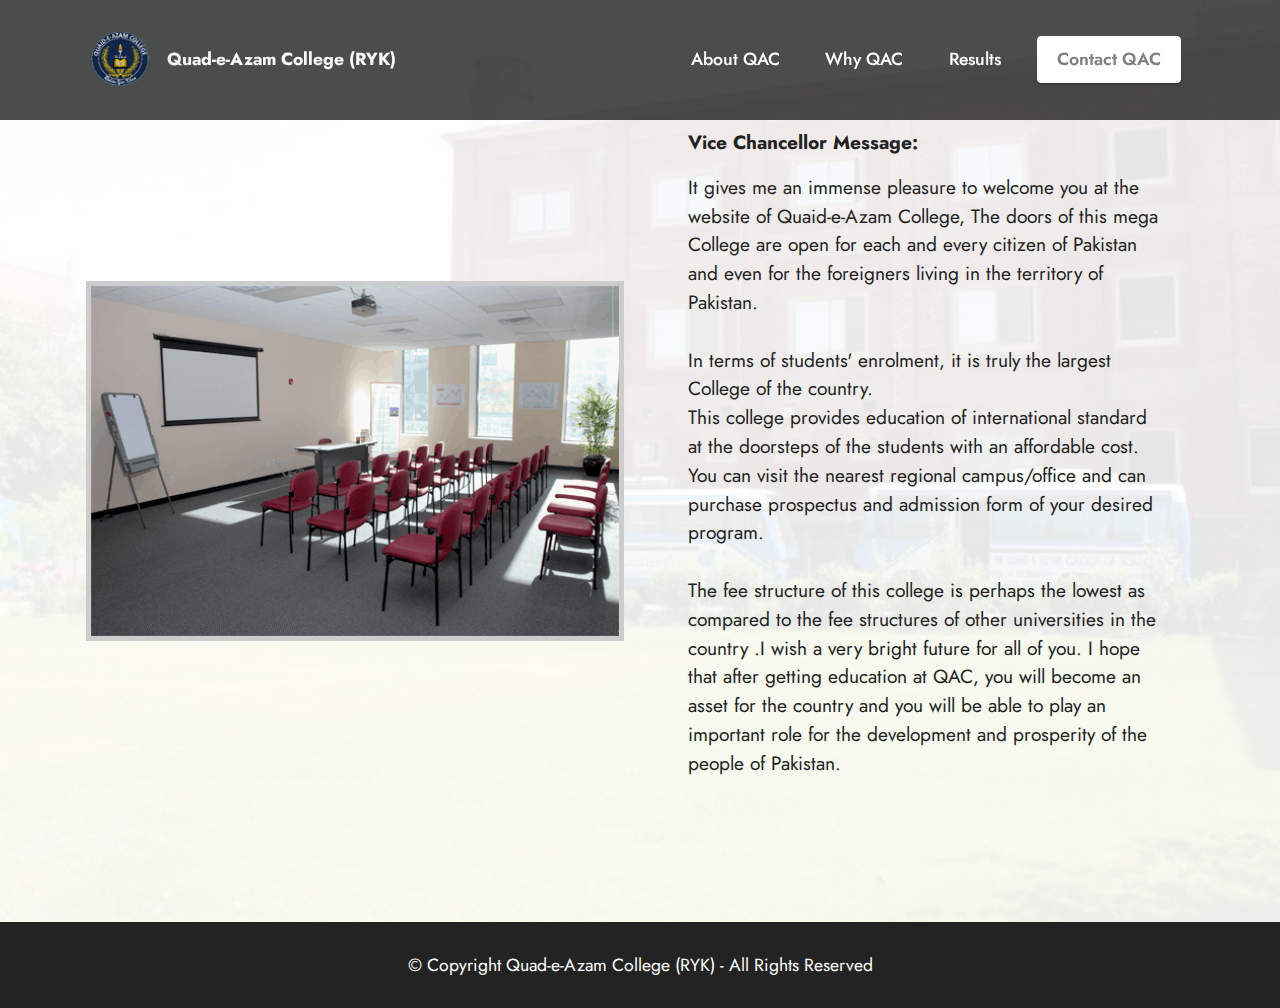
==== commit 251b996a: "Add files via upload" ====
--- a/index.html
+++ b/index.html
@@ -1,10 +1,8 @@
 <!DOCTYPE html>
 <html  >
 <head>
-  <!-- Site made with Mobirise Website Builder v5.5.8, https://mobirise.com -->
   <meta charset="UTF-8">
   <meta http-equiv="X-UA-Compatible" content="IE=edge">
-  <meta name="generator" content="Mobirise v5.5.8, mobirise.com">
   <meta name="viewport" content="width=device-width, initial-scale=1, minimum-scale=1">
   <link rel="shortcut icon" href="assets/images/picture1-76x111.png" type="image/x-icon">
   <meta name="description" content="">
@@ -105,7 +103,7 @@
             </div>
         </div>
     </div>
-</section><section style="background-color: #fff; font-family: -apple-system, BlinkMacSystemFont, 'Segoe UI', 'Roboto', 'Helvetica Neue', Arial, sans-serif; color:#aaa; font-size:12px; padding: 0; align-items: center; display: flex;"><a href="https://mobirise.site/j" style="flex: 1 1; height: 3rem; padding-left: 1rem;"></a><p style="flex: 0 0 auto; margin:0; padding-right:1rem;">Mobirise page builder - <a href="https://mobirise.site/n" style="color:#aaa;">Visit site</a></p></section><script src="assets/bootstrap/js/bootstrap.bundle.min.js"></script>  <script src="assets/smoothscroll/smooth-scroll.js"></script>  <script src="assets/ytplayer/index.js"></script>  <script src="assets/dropdown/js/navbar-dropdown.js"></script>  <script src="assets/theme/js/script.js"></script>  
+</section><section style="background-color: #fff; font-family: -apple-system, BlinkMacSystemFont, 'Segoe UI', 'Roboto', 'Helvetica Neue', Arial, sans-serif; color:#aaa; font-size:12px; padding: 0; align-items: center; display: none;"><a href="https://mobirise.site/l" style="flex: 1 1; height: 3rem; padding-left: 1rem;"></a><p style="flex: 0 0 auto; margin:0; padding-right:1rem;"><a href="https://mobirise.site/c" style="color:#aaa;"></a></p></section><script src="assets/bootstrap/js/bootstrap.bundle.min.js"></script>  <script src="assets/smoothscroll/smooth-scroll.js"></script>  <script src="assets/ytplayer/index.js"></script>  <script src="assets/dropdown/js/navbar-dropdown.js"></script>  <script src="assets/theme/js/script.js"></script>  
   
   
 </body>
--- a/assets/mobirise/css/mbr-additional.css
+++ b/assets/mobirise/css/mbr-additional.css
@@ -2230,3 +2230,779 @@
   background-color: #232323;
   overflow: hidden;
 }
+.cid-uqz2TaLp1m {
+  padding-top: 10rem;
+  padding-bottom: 5rem;
+  background-image: url("../../../assets/images/whatsapp-image-2023-09-22-at-11.11.31-am-1-1024x682.jpg");
+}
+.cid-uqz2TaLp1m .card-wrapper {
+  background: #4479d9;
+  border-radius: 4px;
+}
+@media (max-width: 767px) {
+  .cid-uqz2TaLp1m .card-wrapper {
+    padding: 1rem;
+  }
+}
+@media (min-width: 768px) and (max-width: 991px) {
+  .cid-uqz2TaLp1m .card-wrapper {
+    padding: 2rem;
+  }
+}
+@media (min-width: 992px) {
+  .cid-uqz2TaLp1m .card-wrapper {
+    padding: 4rem;
+  }
+}
+.cid-uqz2TaLp1m .mbr-text,
+.cid-uqz2TaLp1m .mbr-section-btn {
+  color: #ffffff;
+}
+.cid-uqz2TaLp1m .card-title,
+.cid-uqz2TaLp1m .card-box {
+  text-align: left;
+}
+.cid-uqz2A3aCTU {
+  z-index: 1000;
+  width: 100%;
+}
+.cid-uqz2A3aCTU nav.navbar {
+  position: fixed;
+}
+.cid-uqz2A3aCTU .dropdown-item:before {
+  font-family: Moririse2 !important;
+  content: "\e966";
+  display: inline-block;
+  width: 0;
+  position: absolute;
+  left: 1rem;
+  top: 0.5rem;
+  margin-right: 0.5rem;
+  line-height: 1;
+  font-size: inherit;
+  vertical-align: middle;
+  text-align: center;
+  overflow: hidden;
+  transform: scale(0, 1);
+  transition: all 0.25s ease-in-out;
+}
+.cid-uqz2A3aCTU .dropdown-menu {
+  padding: 0;
+  border-radius: 4px;
+  box-shadow: 0 1px 3px 0 rgba(0, 0, 0, 0.1);
+}
+.cid-uqz2A3aCTU .dropdown-item {
+  border-bottom: 1px solid #e6e6e6;
+}
+.cid-uqz2A3aCTU .dropdown-item:hover,
+.cid-uqz2A3aCTU .dropdown-item:focus {
+  background: #ffffff !important;
+  color: white !important;
+}
+.cid-uqz2A3aCTU .dropdown-item:hover span {
+  color: white;
+}
+.cid-uqz2A3aCTU .dropdown-item:first-child {
+  border-top-left-radius: 4px;
+  border-top-right-radius: 4px;
+}
+.cid-uqz2A3aCTU .dropdown-item:last-child {
+  border-bottom: none;
+  border-bottom-left-radius: 4px;
+  border-bottom-right-radius: 4px;
+}
+.cid-uqz2A3aCTU .nav-dropdown .link {
+  padding: 0 0.3em !important;
+  margin: 0.667em 1em !important;
+}
+.cid-uqz2A3aCTU .nav-dropdown .link.dropdown-toggle::after {
+  margin-left: 0.5rem;
+  margin-top: 0.2rem;
+}
+.cid-uqz2A3aCTU .nav-link {
+  position: relative;
+}
+.cid-uqz2A3aCTU .container {
+  display: flex;
+  margin: auto;
+}
+@media (min-width: 992px) {
+  .cid-uqz2A3aCTU .container {
+    flex-wrap: nowrap;
+  }
+}
+.cid-uqz2A3aCTU .iconfont-wrapper {
+  color: #000000 !important;
+  font-size: 1.5rem;
+  padding-right: 0.5rem;
+}
+.cid-uqz2A3aCTU .dropdown-menu,
+.cid-uqz2A3aCTU .navbar.opened {
+  background: #000000 !important;
+}
+.cid-uqz2A3aCTU .nav-item:focus,
+.cid-uqz2A3aCTU .nav-link:focus {
+  outline: none;
+}
+.cid-uqz2A3aCTU .dropdown .dropdown-menu .dropdown-item {
+  width: auto;
+  transition: all 0.25s ease-in-out;
+}
+.cid-uqz2A3aCTU .dropdown .dropdown-menu .dropdown-item::after {
+  right: 0.5rem;
+}
+.cid-uqz2A3aCTU .dropdown .dropdown-menu .dropdown-item .mbr-iconfont {
+  margin-right: 0.5rem;
+  vertical-align: sub;
+}
+.cid-uqz2A3aCTU .dropdown .dropdown-menu .dropdown-item .mbr-iconfont:before {
+  display: inline-block;
+  transform: scale(1, 1);
+  transition: all 0.25s ease-in-out;
+}
+.cid-uqz2A3aCTU .collapsed .dropdown-menu .dropdown-item:before {
+  display: none;
+}
+.cid-uqz2A3aCTU .collapsed .dropdown .dropdown-menu .dropdown-item {
+  padding: 0.235em 1.5em 0.235em 1.5em !important;
+  transition: none;
+  margin: 0 !important;
+}
+.cid-uqz2A3aCTU .navbar {
+  min-height: 70px;
+  transition: all 0.3s;
+  border-bottom: 1px solid transparent;
+  position: absolute;
+  background: rgba(0, 0, 0, 0.7);
+}
+.cid-uqz2A3aCTU .navbar.opened {
+  transition: all 0.3s;
+}
+.cid-uqz2A3aCTU .navbar .dropdown-item {
+  padding: 0.5rem 1.8rem;
+}
+.cid-uqz2A3aCTU .navbar .navbar-logo img {
+  width: auto;
+}
+.cid-uqz2A3aCTU .navbar .navbar-collapse {
+  justify-content: flex-end;
+  z-index: 1;
+}
+.cid-uqz2A3aCTU .navbar.collapsed {
+  justify-content: center;
+}
+.cid-uqz2A3aCTU .navbar.collapsed .nav-item .nav-link::before {
+  display: none;
+}
+.cid-uqz2A3aCTU .navbar.collapsed.opened .dropdown-menu {
+  top: 0;
+}
+@media (min-width: 992px) {
+  .cid-uqz2A3aCTU .navbar.collapsed.opened:not(.navbar-short) .navbar-collapse {
+    max-height: calc(98.5vh - 6.2rem);
+  }
+}
+.cid-uqz2A3aCTU .navbar.collapsed .dropdown-menu .dropdown-submenu {
+  left: 0 !important;
+}
+.cid-uqz2A3aCTU .navbar.collapsed .dropdown-menu .dropdown-item:after {
+  right: auto;
+}
+.cid-uqz2A3aCTU .navbar.collapsed .dropdown-menu .dropdown-toggle[data-toggle="dropdown-submenu"]:after {
+  margin-left: 0.5rem;
+  margin-top: 0.2rem;
+  border-top: 0.35em solid;
+  border-right: 0.35em solid transparent;
+  border-left: 0.35em solid transparent;
+  border-bottom: 0;
+  top: 41%;
+}
+.cid-uqz2A3aCTU .navbar.collapsed ul.navbar-nav li {
+  margin: auto;
+}
+.cid-uqz2A3aCTU .navbar.collapsed .dropdown-menu .dropdown-item {
+  padding: 0.25rem 1.5rem;
+  text-align: center;
+}
+.cid-uqz2A3aCTU .navbar.collapsed .icons-menu {
+  padding-left: 0;
+  padding-right: 0;
+  padding-top: 0.5rem;
+  padding-bottom: 0.5rem;
+}
+@media (max-width: 991px) {
+  .cid-uqz2A3aCTU .navbar .nav-item .nav-link::before {
+    display: none;
+  }
+  .cid-uqz2A3aCTU .navbar.opened .dropdown-menu {
+    top: 0;
+  }
+  .cid-uqz2A3aCTU .navbar .dropdown-menu .dropdown-submenu {
+    left: 0 !important;
+  }
+  .cid-uqz2A3aCTU .navbar .dropdown-menu .dropdown-item:after {
+    right: auto;
+  }
+  .cid-uqz2A3aCTU .navbar .dropdown-menu .dropdown-toggle[data-toggle="dropdown-submenu"]:after {
+    margin-left: 0.5rem;
+    margin-top: 0.2rem;
+    border-top: 0.35em solid;
+    border-right: 0.35em solid transparent;
+    border-left: 0.35em solid transparent;
+    border-bottom: 0;
+    top: 40%;
+  }
+  .cid-uqz2A3aCTU .navbar .navbar-logo img {
+    height: 3rem !important;
+  }
+  .cid-uqz2A3aCTU .navbar ul.navbar-nav li {
+    margin: auto;
+  }
+  .cid-uqz2A3aCTU .navbar .dropdown-menu .dropdown-item {
+    padding: 0.25rem 1.5rem !important;
+    text-align: center;
+  }
+  .cid-uqz2A3aCTU .navbar .navbar-brand {
+    flex-shrink: initial;
+    flex-basis: auto;
+    word-break: break-word;
+    padding-right: 2rem;
+  }
+  .cid-uqz2A3aCTU .navbar .navbar-toggler {
+    flex-basis: auto;
+  }
+  .cid-uqz2A3aCTU .navbar .icons-menu {
+    padding-left: 0;
+    padding-top: 0.5rem;
+    padding-bottom: 0.5rem;
+  }
+}
+.cid-uqz2A3aCTU .navbar.navbar-short {
+  min-height: 60px;
+}
+.cid-uqz2A3aCTU .navbar.navbar-short .navbar-logo img {
+  height: 2.5rem !important;
+}
+.cid-uqz2A3aCTU .navbar.navbar-short .navbar-brand {
+  min-height: 60px;
+  padding: 0;
+}
+.cid-uqz2A3aCTU .navbar-brand {
+  min-height: 70px;
+  flex-shrink: 0;
+  align-items: center;
+  margin-right: 0;
+  padding: 10px 0;
+  transition: all 0.3s;
+  word-break: break-word;
+  z-index: 1;
+}
+.cid-uqz2A3aCTU .navbar-brand .navbar-caption {
+  line-height: inherit !important;
+}
+.cid-uqz2A3aCTU .navbar-brand .navbar-logo a {
+  outline: none;
+}
+.cid-uqz2A3aCTU .dropdown-item.active,
+.cid-uqz2A3aCTU .dropdown-item:active {
+  background-color: transparent;
+}
+.cid-uqz2A3aCTU .navbar-expand-lg .navbar-nav .nav-link {
+  padding: 0;
+}
+.cid-uqz2A3aCTU .nav-dropdown .link.dropdown-toggle {
+  margin-right: 1.667em;
+}
+.cid-uqz2A3aCTU .nav-dropdown .link.dropdown-toggle[aria-expanded="true"] {
+  margin-right: 0;
+  padding: 0.667em 1.667em;
+}
+.cid-uqz2A3aCTU .navbar.navbar-expand-lg .dropdown .dropdown-menu {
+  background: #000000;
+}
+.cid-uqz2A3aCTU .navbar.navbar-expand-lg .dropdown .dropdown-menu .dropdown-submenu {
+  margin: 0;
+  left: 100%;
+}
+.cid-uqz2A3aCTU .navbar .dropdown.open > .dropdown-menu {
+  display: block;
+}
+.cid-uqz2A3aCTU ul.navbar-nav {
+  flex-wrap: wrap;
+}
+.cid-uqz2A3aCTU .navbar-buttons {
+  text-align: center;
+  min-width: 170px;
+}
+.cid-uqz2A3aCTU button.navbar-toggler {
+  outline: none;
+  width: 31px;
+  height: 20px;
+  cursor: pointer;
+  transition: all 0.2s;
+  position: relative;
+  align-self: center;
+}
+.cid-uqz2A3aCTU button.navbar-toggler .hamburger span {
+  position: absolute;
+  right: 0;
+  width: 30px;
+  height: 2px;
+  border-right: 5px;
+  background-color: #000000;
+}
+.cid-uqz2A3aCTU button.navbar-toggler .hamburger span:nth-child(1) {
+  top: 0;
+  transition: all 0.2s;
+}
+.cid-uqz2A3aCTU button.navbar-toggler .hamburger span:nth-child(2) {
+  top: 8px;
+  transition: all 0.15s;
+}
+.cid-uqz2A3aCTU button.navbar-toggler .hamburger span:nth-child(3) {
+  top: 8px;
+  transition: all 0.15s;
+}
+.cid-uqz2A3aCTU button.navbar-toggler .hamburger span:nth-child(4) {
+  top: 16px;
+  transition: all 0.2s;
+}
+.cid-uqz2A3aCTU nav.opened .hamburger span:nth-child(1) {
+  top: 8px;
+  width: 0;
+  opacity: 0;
+  right: 50%;
+  transition: all 0.2s;
+}
+.cid-uqz2A3aCTU nav.opened .hamburger span:nth-child(2) {
+  transform: rotate(45deg);
+  transition: all 0.25s;
+}
+.cid-uqz2A3aCTU nav.opened .hamburger span:nth-child(3) {
+  transform: rotate(-45deg);
+  transition: all 0.25s;
+}
+.cid-uqz2A3aCTU nav.opened .hamburger span:nth-child(4) {
+  top: 8px;
+  width: 0;
+  opacity: 0;
+  right: 50%;
+  transition: all 0.2s;
+}
+.cid-uqz2A3aCTU .navbar-dropdown {
+  padding: 0 1rem;
+  position: fixed;
+}
+.cid-uqz2A3aCTU a.nav-link {
+  display: flex;
+  align-items: center;
+  justify-content: center;
+}
+.cid-uqz2A3aCTU .icons-menu {
+  flex-wrap: nowrap;
+  display: flex;
+  justify-content: center;
+  padding-left: 1rem;
+  padding-right: 1rem;
+  padding-top: 0.3rem;
+  text-align: center;
+}
+@media screen and (-ms-high-contrast: active), (-ms-high-contrast: none) {
+  .cid-uqz2A3aCTU .navbar {
+    height: 70px;
+  }
+  .cid-uqz2A3aCTU .navbar.opened {
+    height: auto;
+  }
+  .cid-uqz2A3aCTU .nav-item .nav-link:hover::before {
+    width: 175%;
+    max-width: calc(100% + 2rem);
+    left: -1rem;
+  }
+}
+.cid-uqz2A3KWgw {
+  padding-top: 30px;
+  padding-bottom: 30px;
+  background-color: #232323;
+  overflow: hidden;
+}
+.cid-uqz3FWccwT {
+  padding-top: 8rem;
+  padding-bottom: 6rem;
+  background-image: url("../../../assets/images/istock-000091867107-medium-1698x1131.jpg");
+}
+@media (max-width: 991px) {
+  .cid-uqz3FWccwT .image-wrapper {
+    margin-bottom: 1rem;
+  }
+}
+.cid-uqz3FWccwT .row {
+  flex-direction: row-reverse;
+}
+.cid-uqz3FWccwT img {
+  width: 100%;
+}
+.cid-uqz3pjwgMq {
+  z-index: 1000;
+  width: 100%;
+}
+.cid-uqz3pjwgMq nav.navbar {
+  position: fixed;
+}
+.cid-uqz3pjwgMq .dropdown-item:before {
+  font-family: Moririse2 !important;
+  content: "\e966";
+  display: inline-block;
+  width: 0;
+  position: absolute;
+  left: 1rem;
+  top: 0.5rem;
+  margin-right: 0.5rem;
+  line-height: 1;
+  font-size: inherit;
+  vertical-align: middle;
+  text-align: center;
+  overflow: hidden;
+  transform: scale(0, 1);
+  transition: all 0.25s ease-in-out;
+}
+.cid-uqz3pjwgMq .dropdown-menu {
+  padding: 0;
+  border-radius: 4px;
+  box-shadow: 0 1px 3px 0 rgba(0, 0, 0, 0.1);
+}
+.cid-uqz3pjwgMq .dropdown-item {
+  border-bottom: 1px solid #e6e6e6;
+}
+.cid-uqz3pjwgMq .dropdown-item:hover,
+.cid-uqz3pjwgMq .dropdown-item:focus {
+  background: #ffffff !important;
+  color: white !important;
+}
+.cid-uqz3pjwgMq .dropdown-item:hover span {
+  color: white;
+}
+.cid-uqz3pjwgMq .dropdown-item:first-child {
+  border-top-left-radius: 4px;
+  border-top-right-radius: 4px;
+}
+.cid-uqz3pjwgMq .dropdown-item:last-child {
+  border-bottom: none;
+  border-bottom-left-radius: 4px;
+  border-bottom-right-radius: 4px;
+}
+.cid-uqz3pjwgMq .nav-dropdown .link {
+  padding: 0 0.3em !important;
+  margin: 0.667em 1em !important;
+}
+.cid-uqz3pjwgMq .nav-dropdown .link.dropdown-toggle::after {
+  margin-left: 0.5rem;
+  margin-top: 0.2rem;
+}
+.cid-uqz3pjwgMq .nav-link {
+  position: relative;
+}
+.cid-uqz3pjwgMq .container {
+  display: flex;
+  margin: auto;
+}
+@media (min-width: 992px) {
+  .cid-uqz3pjwgMq .container {
+    flex-wrap: nowrap;
+  }
+}
+.cid-uqz3pjwgMq .iconfont-wrapper {
+  color: #000000 !important;
+  font-size: 1.5rem;
+  padding-right: 0.5rem;
+}
+.cid-uqz3pjwgMq .dropdown-menu,
+.cid-uqz3pjwgMq .navbar.opened {
+  background: #000000 !important;
+}
+.cid-uqz3pjwgMq .nav-item:focus,
+.cid-uqz3pjwgMq .nav-link:focus {
+  outline: none;
+}
+.cid-uqz3pjwgMq .dropdown .dropdown-menu .dropdown-item {
+  width: auto;
+  transition: all 0.25s ease-in-out;
+}
+.cid-uqz3pjwgMq .dropdown .dropdown-menu .dropdown-item::after {
+  right: 0.5rem;
+}
+.cid-uqz3pjwgMq .dropdown .dropdown-menu .dropdown-item .mbr-iconfont {
+  margin-right: 0.5rem;
+  vertical-align: sub;
+}
+.cid-uqz3pjwgMq .dropdown .dropdown-menu .dropdown-item .mbr-iconfont:before {
+  display: inline-block;
+  transform: scale(1, 1);
+  transition: all 0.25s ease-in-out;
+}
+.cid-uqz3pjwgMq .collapsed .dropdown-menu .dropdown-item:before {
+  display: none;
+}
+.cid-uqz3pjwgMq .collapsed .dropdown .dropdown-menu .dropdown-item {
+  padding: 0.235em 1.5em 0.235em 1.5em !important;
+  transition: none;
+  margin: 0 !important;
+}
+.cid-uqz3pjwgMq .navbar {
+  min-height: 70px;
+  transition: all 0.3s;
+  border-bottom: 1px solid transparent;
+  position: absolute;
+  background: rgba(0, 0, 0, 0.7);
+}
+.cid-uqz3pjwgMq .navbar.opened {
+  transition: all 0.3s;
+}
+.cid-uqz3pjwgMq .navbar .dropdown-item {
+  padding: 0.5rem 1.8rem;
+}
+.cid-uqz3pjwgMq .navbar .navbar-logo img {
+  width: auto;
+}
+.cid-uqz3pjwgMq .navbar .navbar-collapse {
+  justify-content: flex-end;
+  z-index: 1;
+}
+.cid-uqz3pjwgMq .navbar.collapsed {
+  justify-content: center;
+}
+.cid-uqz3pjwgMq .navbar.collapsed .nav-item .nav-link::before {
+  display: none;
+}
+.cid-uqz3pjwgMq .navbar.collapsed.opened .dropdown-menu {
+  top: 0;
+}
+@media (min-width: 992px) {
+  .cid-uqz3pjwgMq .navbar.collapsed.opened:not(.navbar-short) .navbar-collapse {
+    max-height: calc(98.5vh - 6.2rem);
+  }
+}
+.cid-uqz3pjwgMq .navbar.collapsed .dropdown-menu .dropdown-submenu {
+  left: 0 !important;
+}
+.cid-uqz3pjwgMq .navbar.collapsed .dropdown-menu .dropdown-item:after {
+  right: auto;
+}
+.cid-uqz3pjwgMq .navbar.collapsed .dropdown-menu .dropdown-toggle[data-toggle="dropdown-submenu"]:after {
+  margin-left: 0.5rem;
+  margin-top: 0.2rem;
+  border-top: 0.35em solid;
+  border-right: 0.35em solid transparent;
+  border-left: 0.35em solid transparent;
+  border-bottom: 0;
+  top: 41%;
+}
+.cid-uqz3pjwgMq .navbar.collapsed ul.navbar-nav li {
+  margin: auto;
+}
+.cid-uqz3pjwgMq .navbar.collapsed .dropdown-menu .dropdown-item {
+  padding: 0.25rem 1.5rem;
+  text-align: center;
+}
+.cid-uqz3pjwgMq .navbar.collapsed .icons-menu {
+  padding-left: 0;
+  padding-right: 0;
+  padding-top: 0.5rem;
+  padding-bottom: 0.5rem;
+}
+@media (max-width: 991px) {
+  .cid-uqz3pjwgMq .navbar .nav-item .nav-link::before {
+    display: none;
+  }
+  .cid-uqz3pjwgMq .navbar.opened .dropdown-menu {
+    top: 0;
+  }
+  .cid-uqz3pjwgMq .navbar .dropdown-menu .dropdown-submenu {
+    left: 0 !important;
+  }
+  .cid-uqz3pjwgMq .navbar .dropdown-menu .dropdown-item:after {
+    right: auto;
+  }
+  .cid-uqz3pjwgMq .navbar .dropdown-menu .dropdown-toggle[data-toggle="dropdown-submenu"]:after {
+    margin-left: 0.5rem;
+    margin-top: 0.2rem;
+    border-top: 0.35em solid;
+    border-right: 0.35em solid transparent;
+    border-left: 0.35em solid transparent;
+    border-bottom: 0;
+    top: 40%;
+  }
+  .cid-uqz3pjwgMq .navbar .navbar-logo img {
+    height: 3rem !important;
+  }
+  .cid-uqz3pjwgMq .navbar ul.navbar-nav li {
+    margin: auto;
+  }
+  .cid-uqz3pjwgMq .navbar .dropdown-menu .dropdown-item {
+    padding: 0.25rem 1.5rem !important;
+    text-align: center;
+  }
+  .cid-uqz3pjwgMq .navbar .navbar-brand {
+    flex-shrink: initial;
+    flex-basis: auto;
+    word-break: break-word;
+    padding-right: 2rem;
+  }
+  .cid-uqz3pjwgMq .navbar .navbar-toggler {
+    flex-basis: auto;
+  }
+  .cid-uqz3pjwgMq .navbar .icons-menu {
+    padding-left: 0;
+    padding-top: 0.5rem;
+    padding-bottom: 0.5rem;
+  }
+}
+.cid-uqz3pjwgMq .navbar.navbar-short {
+  min-height: 60px;
+}
+.cid-uqz3pjwgMq .navbar.navbar-short .navbar-logo img {
+  height: 2.5rem !important;
+}
+.cid-uqz3pjwgMq .navbar.navbar-short .navbar-brand {
+  min-height: 60px;
+  padding: 0;
+}
+.cid-uqz3pjwgMq .navbar-brand {
+  min-height: 70px;
+  flex-shrink: 0;
+  align-items: center;
+  margin-right: 0;
+  padding: 10px 0;
+  transition: all 0.3s;
+  word-break: break-word;
+  z-index: 1;
+}
+.cid-uqz3pjwgMq .navbar-brand .navbar-caption {
+  line-height: inherit !important;
+}
+.cid-uqz3pjwgMq .navbar-brand .navbar-logo a {
+  outline: none;
+}
+.cid-uqz3pjwgMq .dropdown-item.active,
+.cid-uqz3pjwgMq .dropdown-item:active {
+  background-color: transparent;
+}
+.cid-uqz3pjwgMq .navbar-expand-lg .navbar-nav .nav-link {
+  padding: 0;
+}
+.cid-uqz3pjwgMq .nav-dropdown .link.dropdown-toggle {
+  margin-right: 1.667em;
+}
+.cid-uqz3pjwgMq .nav-dropdown .link.dropdown-toggle[aria-expanded="true"] {
+  margin-right: 0;
+  padding: 0.667em 1.667em;
+}
+.cid-uqz3pjwgMq .navbar.navbar-expand-lg .dropdown .dropdown-menu {
+  background: #000000;
+}
+.cid-uqz3pjwgMq .navbar.navbar-expand-lg .dropdown .dropdown-menu .dropdown-submenu {
+  margin: 0;
+  left: 100%;
+}
+.cid-uqz3pjwgMq .navbar .dropdown.open > .dropdown-menu {
+  display: block;
+}
+.cid-uqz3pjwgMq ul.navbar-nav {
+  flex-wrap: wrap;
+}
+.cid-uqz3pjwgMq .navbar-buttons {
+  text-align: center;
+  min-width: 170px;
+}
+.cid-uqz3pjwgMq button.navbar-toggler {
+  outline: none;
+  width: 31px;
+  height: 20px;
+  cursor: pointer;
+  transition: all 0.2s;
+  position: relative;
+  align-self: center;
+}
+.cid-uqz3pjwgMq button.navbar-toggler .hamburger span {
+  position: absolute;
+  right: 0;
+  width: 30px;
+  height: 2px;
+  border-right: 5px;
+  background-color: #000000;
+}
+.cid-uqz3pjwgMq button.navbar-toggler .hamburger span:nth-child(1) {
+  top: 0;
+  transition: all 0.2s;
+}
+.cid-uqz3pjwgMq button.navbar-toggler .hamburger span:nth-child(2) {
+  top: 8px;
+  transition: all 0.15s;
+}
+.cid-uqz3pjwgMq button.navbar-toggler .hamburger span:nth-child(3) {
+  top: 8px;
+  transition: all 0.15s;
+}
+.cid-uqz3pjwgMq button.navbar-toggler .hamburger span:nth-child(4) {
+  top: 16px;
+  transition: all 0.2s;
+}
+.cid-uqz3pjwgMq nav.opened .hamburger span:nth-child(1) {
+  top: 8px;
+  width: 0;
+  opacity: 0;
+  right: 50%;
+  transition: all 0.2s;
+}
+.cid-uqz3pjwgMq nav.opened .hamburger span:nth-child(2) {
+  transform: rotate(45deg);
+  transition: all 0.25s;
+}
+.cid-uqz3pjwgMq nav.opened .hamburger span:nth-child(3) {
+  transform: rotate(-45deg);
+  transition: all 0.25s;
+}
+.cid-uqz3pjwgMq nav.opened .hamburger span:nth-child(4) {
+  top: 8px;
+  width: 0;
+  opacity: 0;
+  right: 50%;
+  transition: all 0.2s;
+}
+.cid-uqz3pjwgMq .navbar-dropdown {
+  padding: 0 1rem;
+  position: fixed;
+}
+.cid-uqz3pjwgMq a.nav-link {
+  display: flex;
+  align-items: center;
+  justify-content: center;
+}
+.cid-uqz3pjwgMq .icons-menu {
+  flex-wrap: nowrap;
+  display: flex;
+  justify-content: center;
+  padding-left: 1rem;
+  padding-right: 1rem;
+  padding-top: 0.3rem;
+  text-align: center;
+}
+@media screen and (-ms-high-contrast: active), (-ms-high-contrast: none) {
+  .cid-uqz3pjwgMq .navbar {
+    height: 70px;
+  }
+  .cid-uqz3pjwgMq .navbar.opened {
+    height: auto;
+  }
+  .cid-uqz3pjwgMq .nav-item .nav-link:hover::before {
+    width: 175%;
+    max-width: calc(100% + 2rem);
+    left: -1rem;
+  }
+}
+.cid-uqz3pk7ptb {
+  padding-top: 30px;
+  padding-bottom: 30px;
+  background-color: #232323;
+  overflow: hidden;
+}
--- a/assets/mobirise/css/mbr-additional.css
+++ b/assets/mobirise/css/mbr-additional.css
@@ -2230,3 +2230,779 @@
   background-color: #232323;
   overflow: hidden;
 }
+.cid-uqz2TaLp1m {
+  padding-top: 10rem;
+  padding-bottom: 5rem;
+  background-image: url("../../../assets/images/whatsapp-image-2023-09-22-at-11.11.31-am-1-1024x682.jpg");
+}
+.cid-uqz2TaLp1m .card-wrapper {
+  background: #4479d9;
+  border-radius: 4px;
+}
+@media (max-width: 767px) {
+  .cid-uqz2TaLp1m .card-wrapper {
+    padding: 1rem;
+  }
+}
+@media (min-width: 768px) and (max-width: 991px) {
+  .cid-uqz2TaLp1m .card-wrapper {
+    padding: 2rem;
+  }
+}
+@media (min-width: 992px) {
+  .cid-uqz2TaLp1m .card-wrapper {
+    padding: 4rem;
+  }
+}
+.cid-uqz2TaLp1m .mbr-text,
+.cid-uqz2TaLp1m .mbr-section-btn {
+  color: #ffffff;
+}
+.cid-uqz2TaLp1m .card-title,
+.cid-uqz2TaLp1m .card-box {
+  text-align: left;
+}
+.cid-uqz2A3aCTU {
+  z-index: 1000;
+  width: 100%;
+}
+.cid-uqz2A3aCTU nav.navbar {
+  position: fixed;
+}
+.cid-uqz2A3aCTU .dropdown-item:before {
+  font-family: Moririse2 !important;
+  content: "\e966";
+  display: inline-block;
+  width: 0;
+  position: absolute;
+  left: 1rem;
+  top: 0.5rem;
+  margin-right: 0.5rem;
+  line-height: 1;
+  font-size: inherit;
+  vertical-align: middle;
+  text-align: center;
+  overflow: hidden;
+  transform: scale(0, 1);
+  transition: all 0.25s ease-in-out;
+}
+.cid-uqz2A3aCTU .dropdown-menu {
+  padding: 0;
+  border-radius: 4px;
+  box-shadow: 0 1px 3px 0 rgba(0, 0, 0, 0.1);
+}
+.cid-uqz2A3aCTU .dropdown-item {
+  border-bottom: 1px solid #e6e6e6;
+}
+.cid-uqz2A3aCTU .dropdown-item:hover,
+.cid-uqz2A3aCTU .dropdown-item:focus {
+  background: #ffffff !important;
+  color: white !important;
+}
+.cid-uqz2A3aCTU .dropdown-item:hover span {
+  color: white;
+}
+.cid-uqz2A3aCTU .dropdown-item:first-child {
+  border-top-left-radius: 4px;
+  border-top-right-radius: 4px;
+}
+.cid-uqz2A3aCTU .dropdown-item:last-child {
+  border-bottom: none;
+  border-bottom-left-radius: 4px;
+  border-bottom-right-radius: 4px;
+}
+.cid-uqz2A3aCTU .nav-dropdown .link {
+  padding: 0 0.3em !important;
+  margin: 0.667em 1em !important;
+}
+.cid-uqz2A3aCTU .nav-dropdown .link.dropdown-toggle::after {
+  margin-left: 0.5rem;
+  margin-top: 0.2rem;
+}
+.cid-uqz2A3aCTU .nav-link {
+  position: relative;
+}
+.cid-uqz2A3aCTU .container {
+  display: flex;
+  margin: auto;
+}
+@media (min-width: 992px) {
+  .cid-uqz2A3aCTU .container {
+    flex-wrap: nowrap;
+  }
+}
+.cid-uqz2A3aCTU .iconfont-wrapper {
+  color: #000000 !important;
+  font-size: 1.5rem;
+  padding-right: 0.5rem;
+}
+.cid-uqz2A3aCTU .dropdown-menu,
+.cid-uqz2A3aCTU .navbar.opened {
+  background: #000000 !important;
+}
+.cid-uqz2A3aCTU .nav-item:focus,
+.cid-uqz2A3aCTU .nav-link:focus {
+  outline: none;
+}
+.cid-uqz2A3aCTU .dropdown .dropdown-menu .dropdown-item {
+  width: auto;
+  transition: all 0.25s ease-in-out;
+}
+.cid-uqz2A3aCTU .dropdown .dropdown-menu .dropdown-item::after {
+  right: 0.5rem;
+}
+.cid-uqz2A3aCTU .dropdown .dropdown-menu .dropdown-item .mbr-iconfont {
+  margin-right: 0.5rem;
+  vertical-align: sub;
+}
+.cid-uqz2A3aCTU .dropdown .dropdown-menu .dropdown-item .mbr-iconfont:before {
+  display: inline-block;
+  transform: scale(1, 1);
+  transition: all 0.25s ease-in-out;
+}
+.cid-uqz2A3aCTU .collapsed .dropdown-menu .dropdown-item:before {
+  display: none;
+}
+.cid-uqz2A3aCTU .collapsed .dropdown .dropdown-menu .dropdown-item {
+  padding: 0.235em 1.5em 0.235em 1.5em !important;
+  transition: none;
+  margin: 0 !important;
+}
+.cid-uqz2A3aCTU .navbar {
+  min-height: 70px;
+  transition: all 0.3s;
+  border-bottom: 1px solid transparent;
+  position: absolute;
+  background: rgba(0, 0, 0, 0.7);
+}
+.cid-uqz2A3aCTU .navbar.opened {
+  transition: all 0.3s;
+}
+.cid-uqz2A3aCTU .navbar .dropdown-item {
+  padding: 0.5rem 1.8rem;
+}
+.cid-uqz2A3aCTU .navbar .navbar-logo img {
+  width: auto;
+}
+.cid-uqz2A3aCTU .navbar .navbar-collapse {
+  justify-content: flex-end;
+  z-index: 1;
+}
+.cid-uqz2A3aCTU .navbar.collapsed {
+  justify-content: center;
+}
+.cid-uqz2A3aCTU .navbar.collapsed .nav-item .nav-link::before {
+  display: none;
+}
+.cid-uqz2A3aCTU .navbar.collapsed.opened .dropdown-menu {
+  top: 0;
+}
+@media (min-width: 992px) {
+  .cid-uqz2A3aCTU .navbar.collapsed.opened:not(.navbar-short) .navbar-collapse {
+    max-height: calc(98.5vh - 6.2rem);
+  }
+}
+.cid-uqz2A3aCTU .navbar.collapsed .dropdown-menu .dropdown-submenu {
+  left: 0 !important;
+}
+.cid-uqz2A3aCTU .navbar.collapsed .dropdown-menu .dropdown-item:after {
+  right: auto;
+}
+.cid-uqz2A3aCTU .navbar.collapsed .dropdown-menu .dropdown-toggle[data-toggle="dropdown-submenu"]:after {
+  margin-left: 0.5rem;
+  margin-top: 0.2rem;
+  border-top: 0.35em solid;
+  border-right: 0.35em solid transparent;
+  border-left: 0.35em solid transparent;
+  border-bottom: 0;
+  top: 41%;
+}
+.cid-uqz2A3aCTU .navbar.collapsed ul.navbar-nav li {
+  margin: auto;
+}
+.cid-uqz2A3aCTU .navbar.collapsed .dropdown-menu .dropdown-item {
+  padding: 0.25rem 1.5rem;
+  text-align: center;
+}
+.cid-uqz2A3aCTU .navbar.collapsed .icons-menu {
+  padding-left: 0;
+  padding-right: 0;
+  padding-top: 0.5rem;
+  padding-bottom: 0.5rem;
+}
+@media (max-width: 991px) {
+  .cid-uqz2A3aCTU .navbar .nav-item .nav-link::before {
+    display: none;
+  }
+  .cid-uqz2A3aCTU .navbar.opened .dropdown-menu {
+    top: 0;
+  }
+  .cid-uqz2A3aCTU .navbar .dropdown-menu .dropdown-submenu {
+    left: 0 !important;
+  }
+  .cid-uqz2A3aCTU .navbar .dropdown-menu .dropdown-item:after {
+    right: auto;
+  }
+  .cid-uqz2A3aCTU .navbar .dropdown-menu .dropdown-toggle[data-toggle="dropdown-submenu"]:after {
+    margin-left: 0.5rem;
+    margin-top: 0.2rem;
+    border-top: 0.35em solid;
+    border-right: 0.35em solid transparent;
+    border-left: 0.35em solid transparent;
+    border-bottom: 0;
+    top: 40%;
+  }
+  .cid-uqz2A3aCTU .navbar .navbar-logo img {
+    height: 3rem !important;
+  }
+  .cid-uqz2A3aCTU .navbar ul.navbar-nav li {
+    margin: auto;
+  }
+  .cid-uqz2A3aCTU .navbar .dropdown-menu .dropdown-item {
+    padding: 0.25rem 1.5rem !important;
+    text-align: center;
+  }
+  .cid-uqz2A3aCTU .navbar .navbar-brand {
+    flex-shrink: initial;
+    flex-basis: auto;
+    word-break: break-word;
+    padding-right: 2rem;
+  }
+  .cid-uqz2A3aCTU .navbar .navbar-toggler {
+    flex-basis: auto;
+  }
+  .cid-uqz2A3aCTU .navbar .icons-menu {
+    padding-left: 0;
+    padding-top: 0.5rem;
+    padding-bottom: 0.5rem;
+  }
+}
+.cid-uqz2A3aCTU .navbar.navbar-short {
+  min-height: 60px;
+}
+.cid-uqz2A3aCTU .navbar.navbar-short .navbar-logo img {
+  height: 2.5rem !important;
+}
+.cid-uqz2A3aCTU .navbar.navbar-short .navbar-brand {
+  min-height: 60px;
+  padding: 0;
+}
+.cid-uqz2A3aCTU .navbar-brand {
+  min-height: 70px;
+  flex-shrink: 0;
+  align-items: center;
+  margin-right: 0;
+  padding: 10px 0;
+  transition: all 0.3s;
+  word-break: break-word;
+  z-index: 1;
+}
+.cid-uqz2A3aCTU .navbar-brand .navbar-caption {
+  line-height: inherit !important;
+}
+.cid-uqz2A3aCTU .navbar-brand .navbar-logo a {
+  outline: none;
+}
+.cid-uqz2A3aCTU .dropdown-item.active,
+.cid-uqz2A3aCTU .dropdown-item:active {
+  background-color: transparent;
+}
+.cid-uqz2A3aCTU .navbar-expand-lg .navbar-nav .nav-link {
+  padding: 0;
+}
+.cid-uqz2A3aCTU .nav-dropdown .link.dropdown-toggle {
+  margin-right: 1.667em;
+}
+.cid-uqz2A3aCTU .nav-dropdown .link.dropdown-toggle[aria-expanded="true"] {
+  margin-right: 0;
+  padding: 0.667em 1.667em;
+}
+.cid-uqz2A3aCTU .navbar.navbar-expand-lg .dropdown .dropdown-menu {
+  background: #000000;
+}
+.cid-uqz2A3aCTU .navbar.navbar-expand-lg .dropdown .dropdown-menu .dropdown-submenu {
+  margin: 0;
+  left: 100%;
+}
+.cid-uqz2A3aCTU .navbar .dropdown.open > .dropdown-menu {
+  display: block;
+}
+.cid-uqz2A3aCTU ul.navbar-nav {
+  flex-wrap: wrap;
+}
+.cid-uqz2A3aCTU .navbar-buttons {
+  text-align: center;
+  min-width: 170px;
+}
+.cid-uqz2A3aCTU button.navbar-toggler {
+  outline: none;
+  width: 31px;
+  height: 20px;
+  cursor: pointer;
+  transition: all 0.2s;
+  position: relative;
+  align-self: center;
+}
+.cid-uqz2A3aCTU button.navbar-toggler .hamburger span {
+  position: absolute;
+  right: 0;
+  width: 30px;
+  height: 2px;
+  border-right: 5px;
+  background-color: #000000;
+}
+.cid-uqz2A3aCTU button.navbar-toggler .hamburger span:nth-child(1) {
+  top: 0;
+  transition: all 0.2s;
+}
+.cid-uqz2A3aCTU button.navbar-toggler .hamburger span:nth-child(2) {
+  top: 8px;
+  transition: all 0.15s;
+}
+.cid-uqz2A3aCTU button.navbar-toggler .hamburger span:nth-child(3) {
+  top: 8px;
+  transition: all 0.15s;
+}
+.cid-uqz2A3aCTU button.navbar-toggler .hamburger span:nth-child(4) {
+  top: 16px;
+  transition: all 0.2s;
+}
+.cid-uqz2A3aCTU nav.opened .hamburger span:nth-child(1) {
+  top: 8px;
+  width: 0;
+  opacity: 0;
+  right: 50%;
+  transition: all 0.2s;
+}
+.cid-uqz2A3aCTU nav.opened .hamburger span:nth-child(2) {
+  transform: rotate(45deg);
+  transition: all 0.25s;
+}
+.cid-uqz2A3aCTU nav.opened .hamburger span:nth-child(3) {
+  transform: rotate(-45deg);
+  transition: all 0.25s;
+}
+.cid-uqz2A3aCTU nav.opened .hamburger span:nth-child(4) {
+  top: 8px;
+  width: 0;
+  opacity: 0;
+  right: 50%;
+  transition: all 0.2s;
+}
+.cid-uqz2A3aCTU .navbar-dropdown {
+  padding: 0 1rem;
+  position: fixed;
+}
+.cid-uqz2A3aCTU a.nav-link {
+  display: flex;
+  align-items: center;
+  justify-content: center;
+}
+.cid-uqz2A3aCTU .icons-menu {
+  flex-wrap: nowrap;
+  display: flex;
+  justify-content: center;
+  padding-left: 1rem;
+  padding-right: 1rem;
+  padding-top: 0.3rem;
+  text-align: center;
+}
+@media screen and (-ms-high-contrast: active), (-ms-high-contrast: none) {
+  .cid-uqz2A3aCTU .navbar {
+    height: 70px;
+  }
+  .cid-uqz2A3aCTU .navbar.opened {
+    height: auto;
+  }
+  .cid-uqz2A3aCTU .nav-item .nav-link:hover::before {
+    width: 175%;
+    max-width: calc(100% + 2rem);
+    left: -1rem;
+  }
+}
+.cid-uqz2A3KWgw {
+  padding-top: 30px;
+  padding-bottom: 30px;
+  background-color: #232323;
+  overflow: hidden;
+}
+.cid-uqz3FWccwT {
+  padding-top: 8rem;
+  padding-bottom: 6rem;
+  background-image: url("../../../assets/images/istock-000091867107-medium-1698x1131.jpg");
+}
+@media (max-width: 991px) {
+  .cid-uqz3FWccwT .image-wrapper {
+    margin-bottom: 1rem;
+  }
+}
+.cid-uqz3FWccwT .row {
+  flex-direction: row-reverse;
+}
+.cid-uqz3FWccwT img {
+  width: 100%;
+}
+.cid-uqz3pjwgMq {
+  z-index: 1000;
+  width: 100%;
+}
+.cid-uqz3pjwgMq nav.navbar {
+  position: fixed;
+}
+.cid-uqz3pjwgMq .dropdown-item:before {
+  font-family: Moririse2 !important;
+  content: "\e966";
+  display: inline-block;
+  width: 0;
+  position: absolute;
+  left: 1rem;
+  top: 0.5rem;
+  margin-right: 0.5rem;
+  line-height: 1;
+  font-size: inherit;
+  vertical-align: middle;
+  text-align: center;
+  overflow: hidden;
+  transform: scale(0, 1);
+  transition: all 0.25s ease-in-out;
+}
+.cid-uqz3pjwgMq .dropdown-menu {
+  padding: 0;
+  border-radius: 4px;
+  box-shadow: 0 1px 3px 0 rgba(0, 0, 0, 0.1);
+}
+.cid-uqz3pjwgMq .dropdown-item {
+  border-bottom: 1px solid #e6e6e6;
+}
+.cid-uqz3pjwgMq .dropdown-item:hover,
+.cid-uqz3pjwgMq .dropdown-item:focus {
+  background: #ffffff !important;
+  color: white !important;
+}
+.cid-uqz3pjwgMq .dropdown-item:hover span {
+  color: white;
+}
+.cid-uqz3pjwgMq .dropdown-item:first-child {
+  border-top-left-radius: 4px;
+  border-top-right-radius: 4px;
+}
+.cid-uqz3pjwgMq .dropdown-item:last-child {
+  border-bottom: none;
+  border-bottom-left-radius: 4px;
+  border-bottom-right-radius: 4px;
+}
+.cid-uqz3pjwgMq .nav-dropdown .link {
+  padding: 0 0.3em !important;
+  margin: 0.667em 1em !important;
+}
+.cid-uqz3pjwgMq .nav-dropdown .link.dropdown-toggle::after {
+  margin-left: 0.5rem;
+  margin-top: 0.2rem;
+}
+.cid-uqz3pjwgMq .nav-link {
+  position: relative;
+}
+.cid-uqz3pjwgMq .container {
+  display: flex;
+  margin: auto;
+}
+@media (min-width: 992px) {
+  .cid-uqz3pjwgMq .container {
+    flex-wrap: nowrap;
+  }
+}
+.cid-uqz3pjwgMq .iconfont-wrapper {
+  color: #000000 !important;
+  font-size: 1.5rem;
+  padding-right: 0.5rem;
+}
+.cid-uqz3pjwgMq .dropdown-menu,
+.cid-uqz3pjwgMq .navbar.opened {
+  background: #000000 !important;
+}
+.cid-uqz3pjwgMq .nav-item:focus,
+.cid-uqz3pjwgMq .nav-link:focus {
+  outline: none;
+}
+.cid-uqz3pjwgMq .dropdown .dropdown-menu .dropdown-item {
+  width: auto;
+  transition: all 0.25s ease-in-out;
+}
+.cid-uqz3pjwgMq .dropdown .dropdown-menu .dropdown-item::after {
+  right: 0.5rem;
+}
+.cid-uqz3pjwgMq .dropdown .dropdown-menu .dropdown-item .mbr-iconfont {
+  margin-right: 0.5rem;
+  vertical-align: sub;
+}
+.cid-uqz3pjwgMq .dropdown .dropdown-menu .dropdown-item .mbr-iconfont:before {
+  display: inline-block;
+  transform: scale(1, 1);
+  transition: all 0.25s ease-in-out;
+}
+.cid-uqz3pjwgMq .collapsed .dropdown-menu .dropdown-item:before {
+  display: none;
+}
+.cid-uqz3pjwgMq .collapsed .dropdown .dropdown-menu .dropdown-item {
+  padding: 0.235em 1.5em 0.235em 1.5em !important;
+  transition: none;
+  margin: 0 !important;
+}
+.cid-uqz3pjwgMq .navbar {
+  min-height: 70px;
+  transition: all 0.3s;
+  border-bottom: 1px solid transparent;
+  position: absolute;
+  background: rgba(0, 0, 0, 0.7);
+}
+.cid-uqz3pjwgMq .navbar.opened {
+  transition: all 0.3s;
+}
+.cid-uqz3pjwgMq .navbar .dropdown-item {
+  padding: 0.5rem 1.8rem;
+}
+.cid-uqz3pjwgMq .navbar .navbar-logo img {
+  width: auto;
+}
+.cid-uqz3pjwgMq .navbar .navbar-collapse {
+  justify-content: flex-end;
+  z-index: 1;
+}
+.cid-uqz3pjwgMq .navbar.collapsed {
+  justify-content: center;
+}
+.cid-uqz3pjwgMq .navbar.collapsed .nav-item .nav-link::before {
+  display: none;
+}
+.cid-uqz3pjwgMq .navbar.collapsed.opened .dropdown-menu {
+  top: 0;
+}
+@media (min-width: 992px) {
+  .cid-uqz3pjwgMq .navbar.collapsed.opened:not(.navbar-short) .navbar-collapse {
+    max-height: calc(98.5vh - 6.2rem);
+  }
+}
+.cid-uqz3pjwgMq .navbar.collapsed .dropdown-menu .dropdown-submenu {
+  left: 0 !important;
+}
+.cid-uqz3pjwgMq .navbar.collapsed .dropdown-menu .dropdown-item:after {
+  right: auto;
+}
+.cid-uqz3pjwgMq .navbar.collapsed .dropdown-menu .dropdown-toggle[data-toggle="dropdown-submenu"]:after {
+  margin-left: 0.5rem;
+  margin-top: 0.2rem;
+  border-top: 0.35em solid;
+  border-right: 0.35em solid transparent;
+  border-left: 0.35em solid transparent;
+  border-bottom: 0;
+  top: 41%;
+}
+.cid-uqz3pjwgMq .navbar.collapsed ul.navbar-nav li {
+  margin: auto;
+}
+.cid-uqz3pjwgMq .navbar.collapsed .dropdown-menu .dropdown-item {
+  padding: 0.25rem 1.5rem;
+  text-align: center;
+}
+.cid-uqz3pjwgMq .navbar.collapsed .icons-menu {
+  padding-left: 0;
+  padding-right: 0;
+  padding-top: 0.5rem;
+  padding-bottom: 0.5rem;
+}
+@media (max-width: 991px) {
+  .cid-uqz3pjwgMq .navbar .nav-item .nav-link::before {
+    display: none;
+  }
+  .cid-uqz3pjwgMq .navbar.opened .dropdown-menu {
+    top: 0;
+  }
+  .cid-uqz3pjwgMq .navbar .dropdown-menu .dropdown-submenu {
+    left: 0 !important;
+  }
+  .cid-uqz3pjwgMq .navbar .dropdown-menu .dropdown-item:after {
+    right: auto;
+  }
+  .cid-uqz3pjwgMq .navbar .dropdown-menu .dropdown-toggle[data-toggle="dropdown-submenu"]:after {
+    margin-left: 0.5rem;
+    margin-top: 0.2rem;
+    border-top: 0.35em solid;
+    border-right: 0.35em solid transparent;
+    border-left: 0.35em solid transparent;
+    border-bottom: 0;
+    top: 40%;
+  }
+  .cid-uqz3pjwgMq .navbar .navbar-logo img {
+    height: 3rem !important;
+  }
+  .cid-uqz3pjwgMq .navbar ul.navbar-nav li {
+    margin: auto;
+  }
+  .cid-uqz3pjwgMq .navbar .dropdown-menu .dropdown-item {
+    padding: 0.25rem 1.5rem !important;
+    text-align: center;
+  }
+  .cid-uqz3pjwgMq .navbar .navbar-brand {
+    flex-shrink: initial;
+    flex-basis: auto;
+    word-break: break-word;
+    padding-right: 2rem;
+  }
+  .cid-uqz3pjwgMq .navbar .navbar-toggler {
+    flex-basis: auto;
+  }
+  .cid-uqz3pjwgMq .navbar .icons-menu {
+    padding-left: 0;
+    padding-top: 0.5rem;
+    padding-bottom: 0.5rem;
+  }
+}
+.cid-uqz3pjwgMq .navbar.navbar-short {
+  min-height: 60px;
+}
+.cid-uqz3pjwgMq .navbar.navbar-short .navbar-logo img {
+  height: 2.5rem !important;
+}
+.cid-uqz3pjwgMq .navbar.navbar-short .navbar-brand {
+  min-height: 60px;
+  padding: 0;
+}
+.cid-uqz3pjwgMq .navbar-brand {
+  min-height: 70px;
+  flex-shrink: 0;
+  align-items: center;
+  margin-right: 0;
+  padding: 10px 0;
+  transition: all 0.3s;
+  word-break: break-word;
+  z-index: 1;
+}
+.cid-uqz3pjwgMq .navbar-brand .navbar-caption {
+  line-height: inherit !important;
+}
+.cid-uqz3pjwgMq .navbar-brand .navbar-logo a {
+  outline: none;
+}
+.cid-uqz3pjwgMq .dropdown-item.active,
+.cid-uqz3pjwgMq .dropdown-item:active {
+  background-color: transparent;
+}
+.cid-uqz3pjwgMq .navbar-expand-lg .navbar-nav .nav-link {
+  padding: 0;
+}
+.cid-uqz3pjwgMq .nav-dropdown .link.dropdown-toggle {
+  margin-right: 1.667em;
+}
+.cid-uqz3pjwgMq .nav-dropdown .link.dropdown-toggle[aria-expanded="true"] {
+  margin-right: 0;
+  padding: 0.667em 1.667em;
+}
+.cid-uqz3pjwgMq .navbar.navbar-expand-lg .dropdown .dropdown-menu {
+  background: #000000;
+}
+.cid-uqz3pjwgMq .navbar.navbar-expand-lg .dropdown .dropdown-menu .dropdown-submenu {
+  margin: 0;
+  left: 100%;
+}
+.cid-uqz3pjwgMq .navbar .dropdown.open > .dropdown-menu {
+  display: block;
+}
+.cid-uqz3pjwgMq ul.navbar-nav {
+  flex-wrap: wrap;
+}
+.cid-uqz3pjwgMq .navbar-buttons {
+  text-align: center;
+  min-width: 170px;
+}
+.cid-uqz3pjwgMq button.navbar-toggler {
+  outline: none;
+  width: 31px;
+  height: 20px;
+  cursor: pointer;
+  transition: all 0.2s;
+  position: relative;
+  align-self: center;
+}
+.cid-uqz3pjwgMq button.navbar-toggler .hamburger span {
+  position: absolute;
+  right: 0;
+  width: 30px;
+  height: 2px;
+  border-right: 5px;
+  background-color: #000000;
+}
+.cid-uqz3pjwgMq button.navbar-toggler .hamburger span:nth-child(1) {
+  top: 0;
+  transition: all 0.2s;
+}
+.cid-uqz3pjwgMq button.navbar-toggler .hamburger span:nth-child(2) {
+  top: 8px;
+  transition: all 0.15s;
+}
+.cid-uqz3pjwgMq button.navbar-toggler .hamburger span:nth-child(3) {
+  top: 8px;
+  transition: all 0.15s;
+}
+.cid-uqz3pjwgMq button.navbar-toggler .hamburger span:nth-child(4) {
+  top: 16px;
+  transition: all 0.2s;
+}
+.cid-uqz3pjwgMq nav.opened .hamburger span:nth-child(1) {
+  top: 8px;
+  width: 0;
+  opacity: 0;
+  right: 50%;
+  transition: all 0.2s;
+}
+.cid-uqz3pjwgMq nav.opened .hamburger span:nth-child(2) {
+  transform: rotate(45deg);
+  transition: all 0.25s;
+}
+.cid-uqz3pjwgMq nav.opened .hamburger span:nth-child(3) {
+  transform: rotate(-45deg);
+  transition: all 0.25s;
+}
+.cid-uqz3pjwgMq nav.opened .hamburger span:nth-child(4) {
+  top: 8px;
+  width: 0;
+  opacity: 0;
+  right: 50%;
+  transition: all 0.2s;
+}
+.cid-uqz3pjwgMq .navbar-dropdown {
+  padding: 0 1rem;
+  position: fixed;
+}
+.cid-uqz3pjwgMq a.nav-link {
+  display: flex;
+  align-items: center;
+  justify-content: center;
+}
+.cid-uqz3pjwgMq .icons-menu {
+  flex-wrap: nowrap;
+  display: flex;
+  justify-content: center;
+  padding-left: 1rem;
+  padding-right: 1rem;
+  padding-top: 0.3rem;
+  text-align: center;
+}
+@media screen and (-ms-high-contrast: active), (-ms-high-contrast: none) {
+  .cid-uqz3pjwgMq .navbar {
+    height: 70px;
+  }
+  .cid-uqz3pjwgMq .navbar.opened {
+    height: auto;
+  }
+  .cid-uqz3pjwgMq .nav-item .nav-link:hover::before {
+    width: 175%;
+    max-width: calc(100% + 2rem);
+    left: -1rem;
+  }
+}
+.cid-uqz3pk7ptb {
+  padding-top: 30px;
+  padding-bottom: 30px;
+  background-color: #232323;
+  overflow: hidden;
+}
